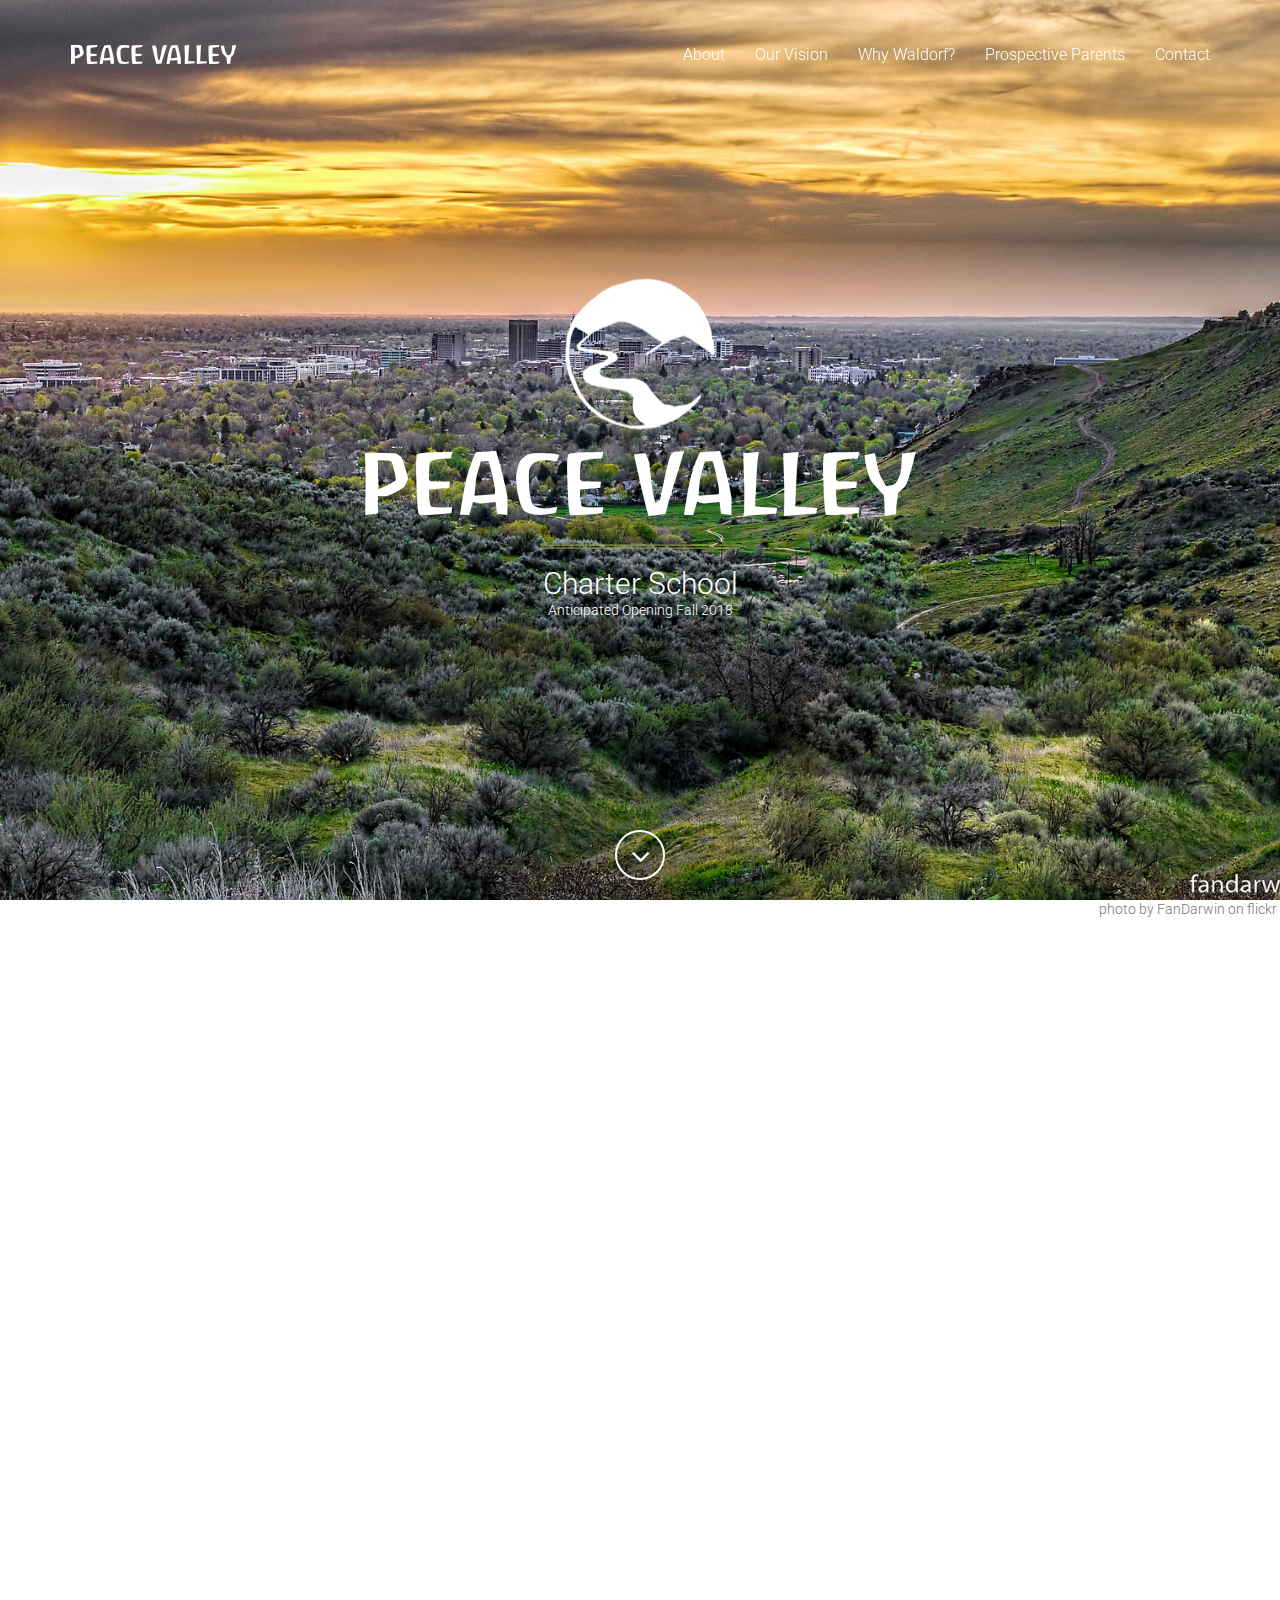
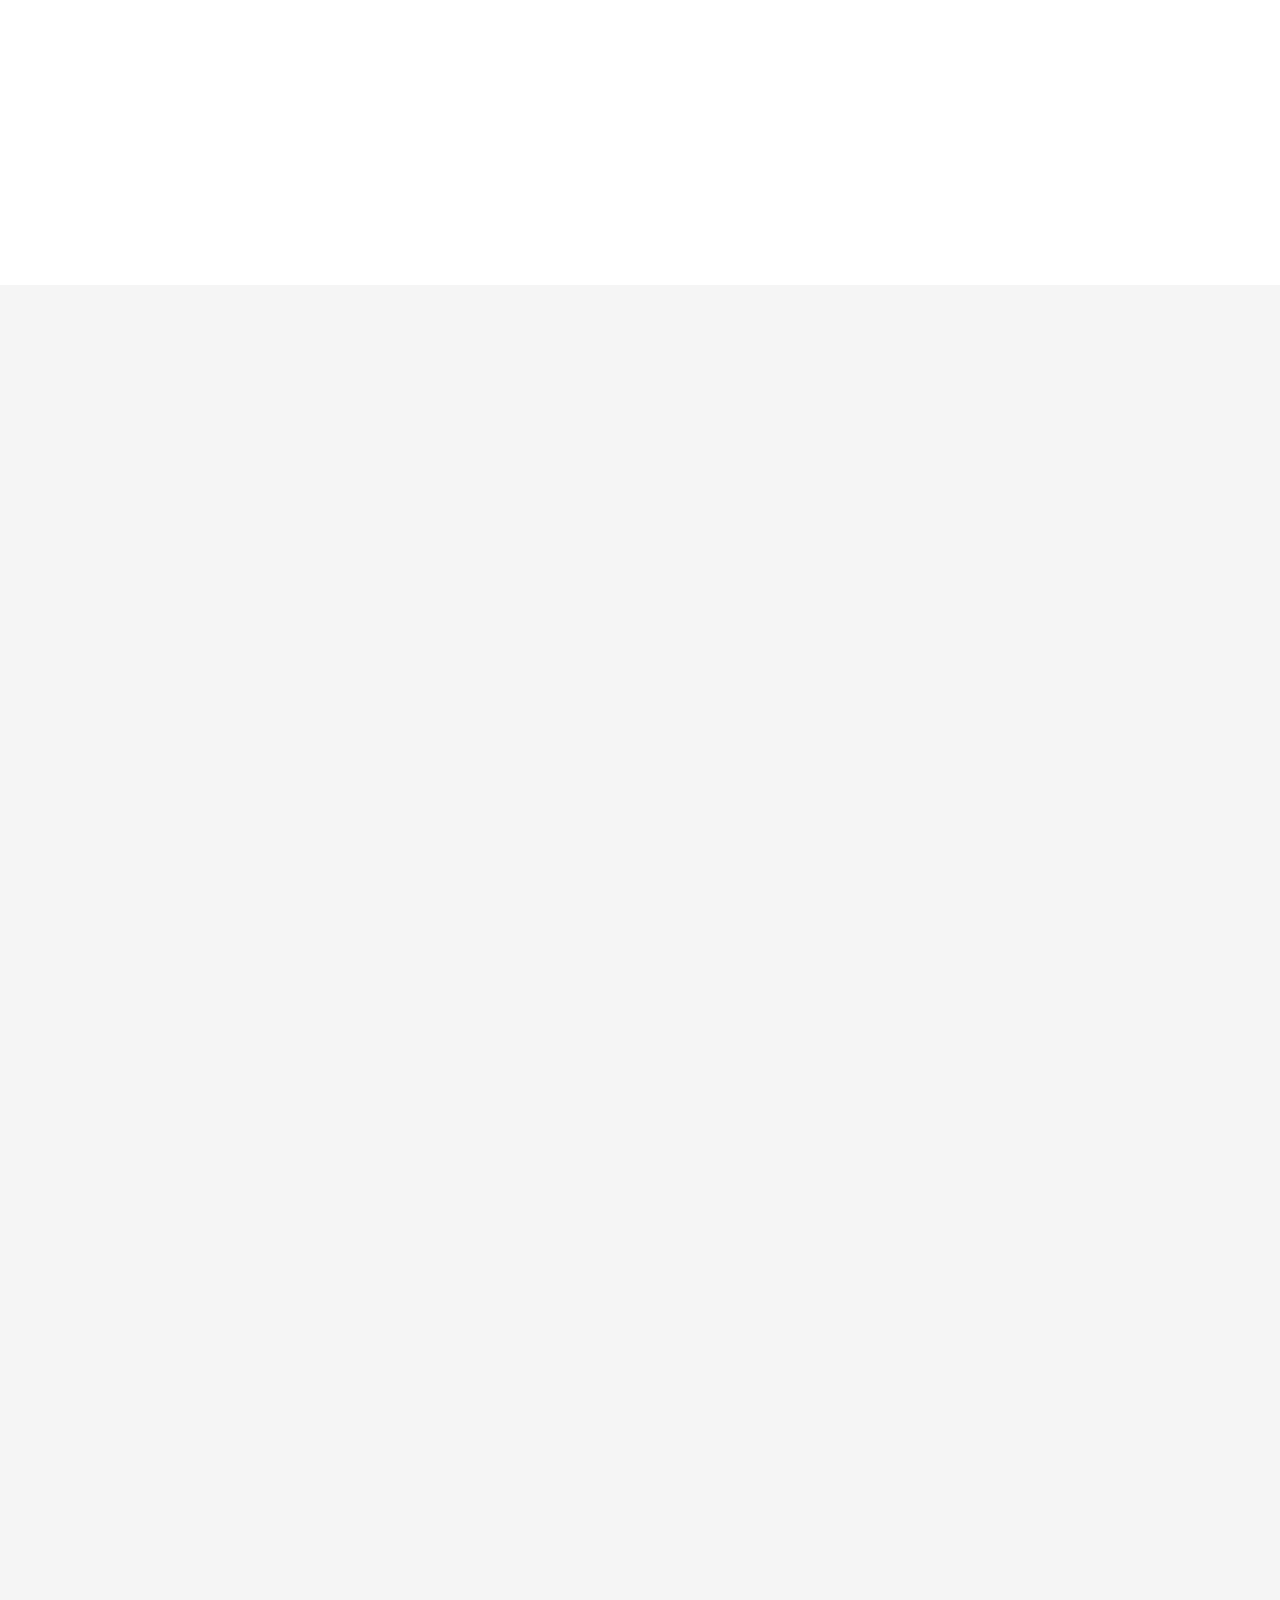
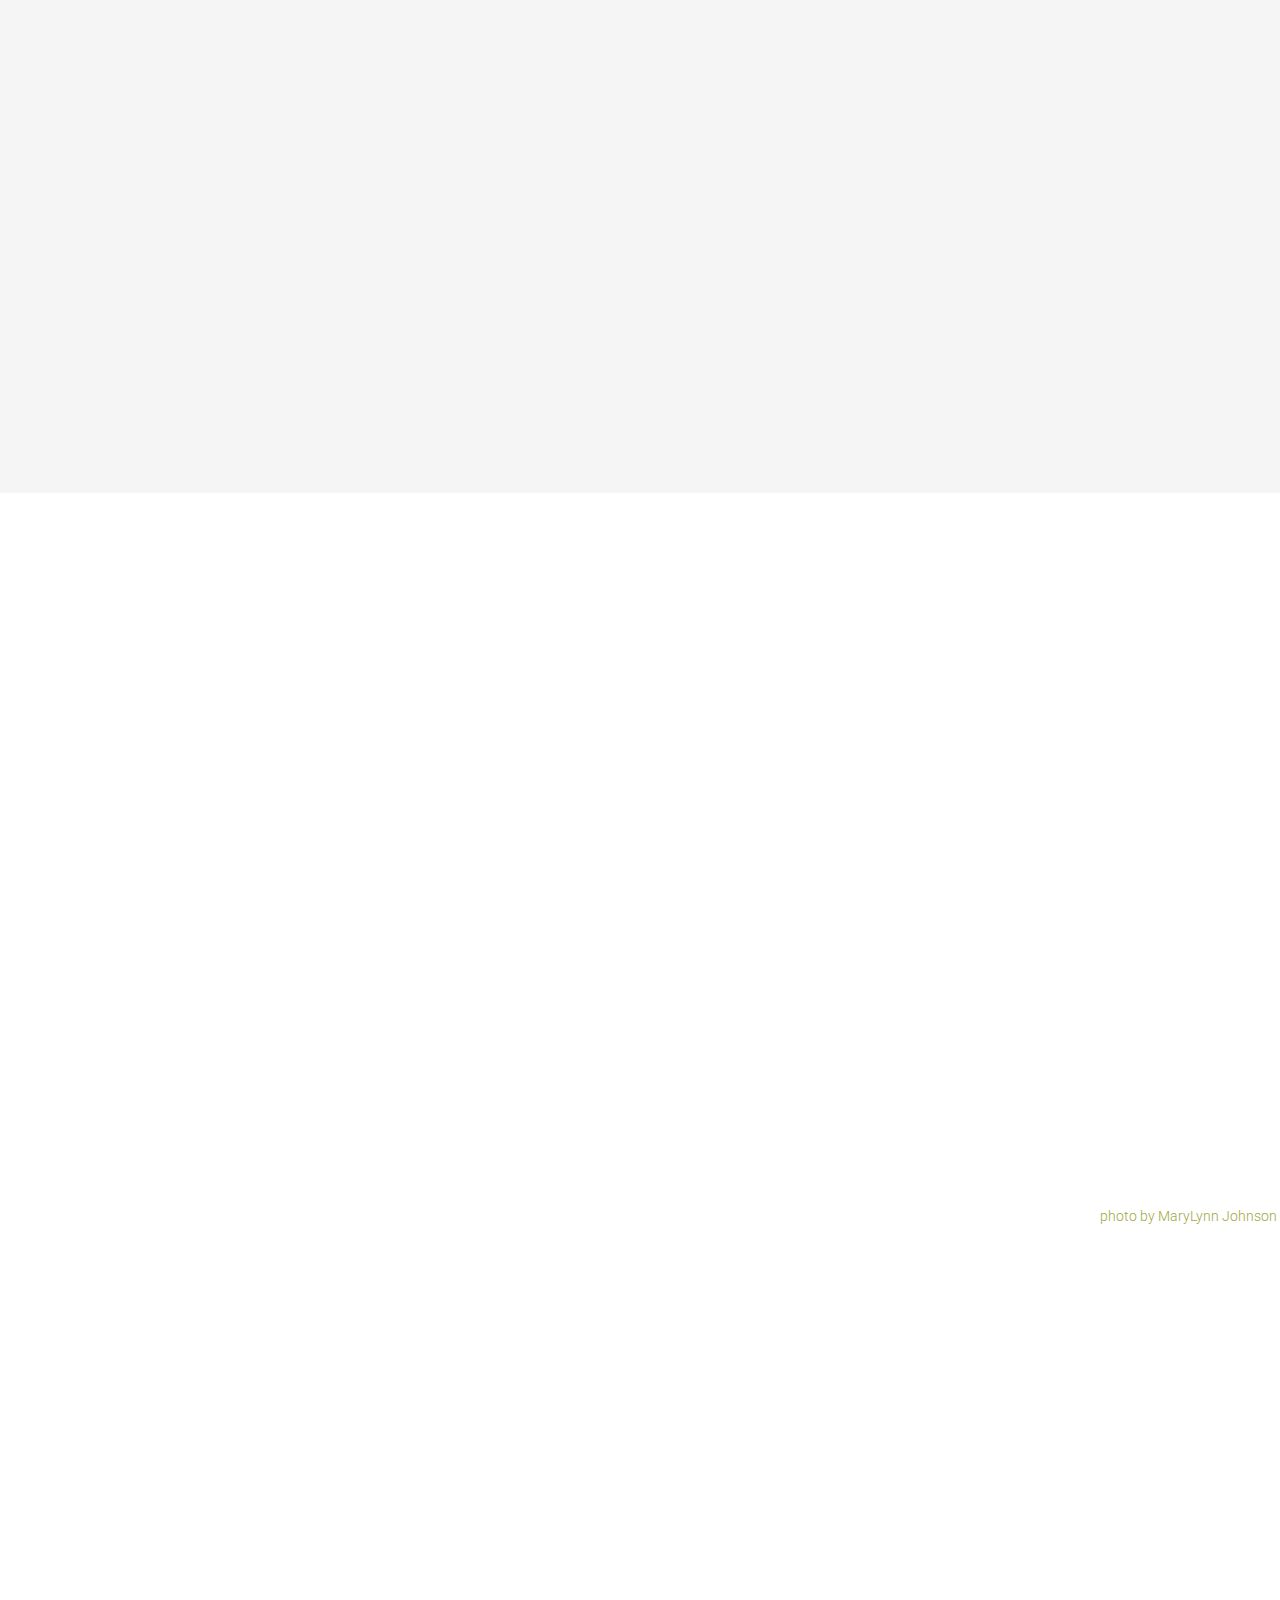
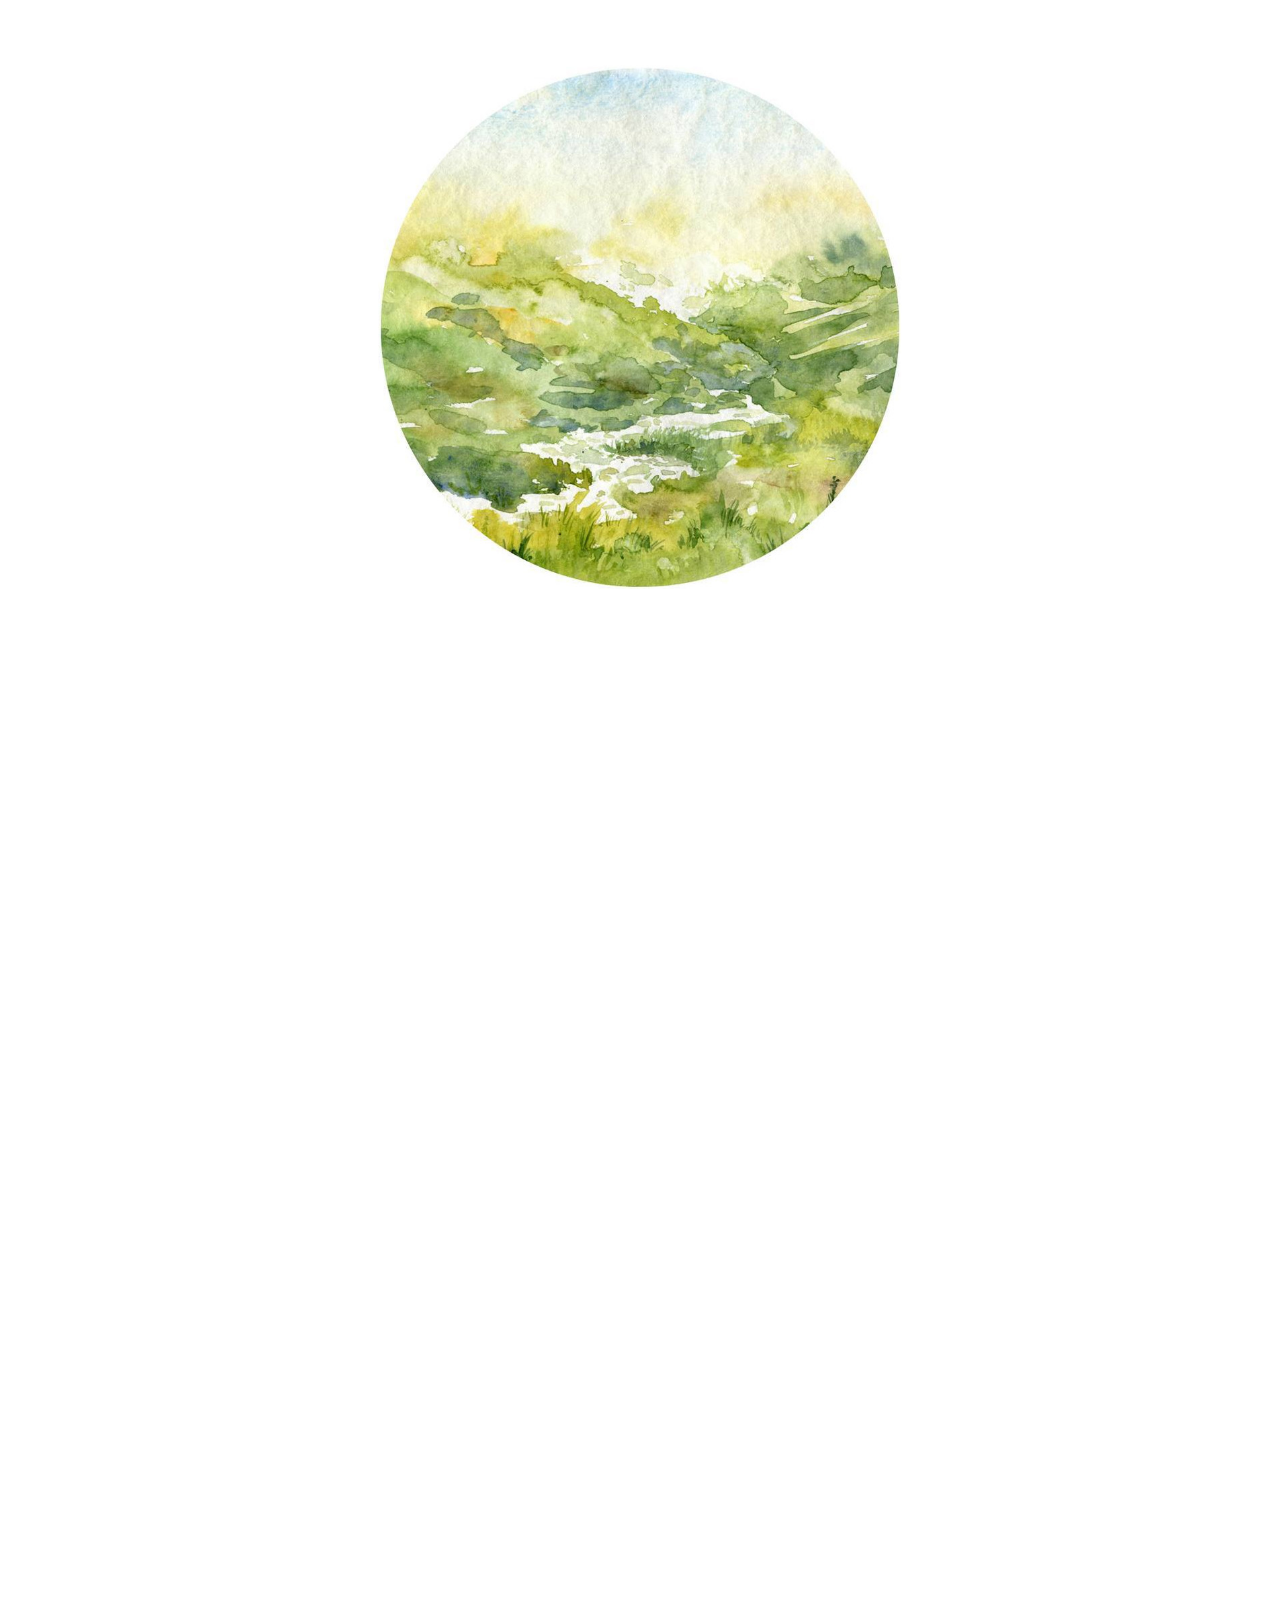
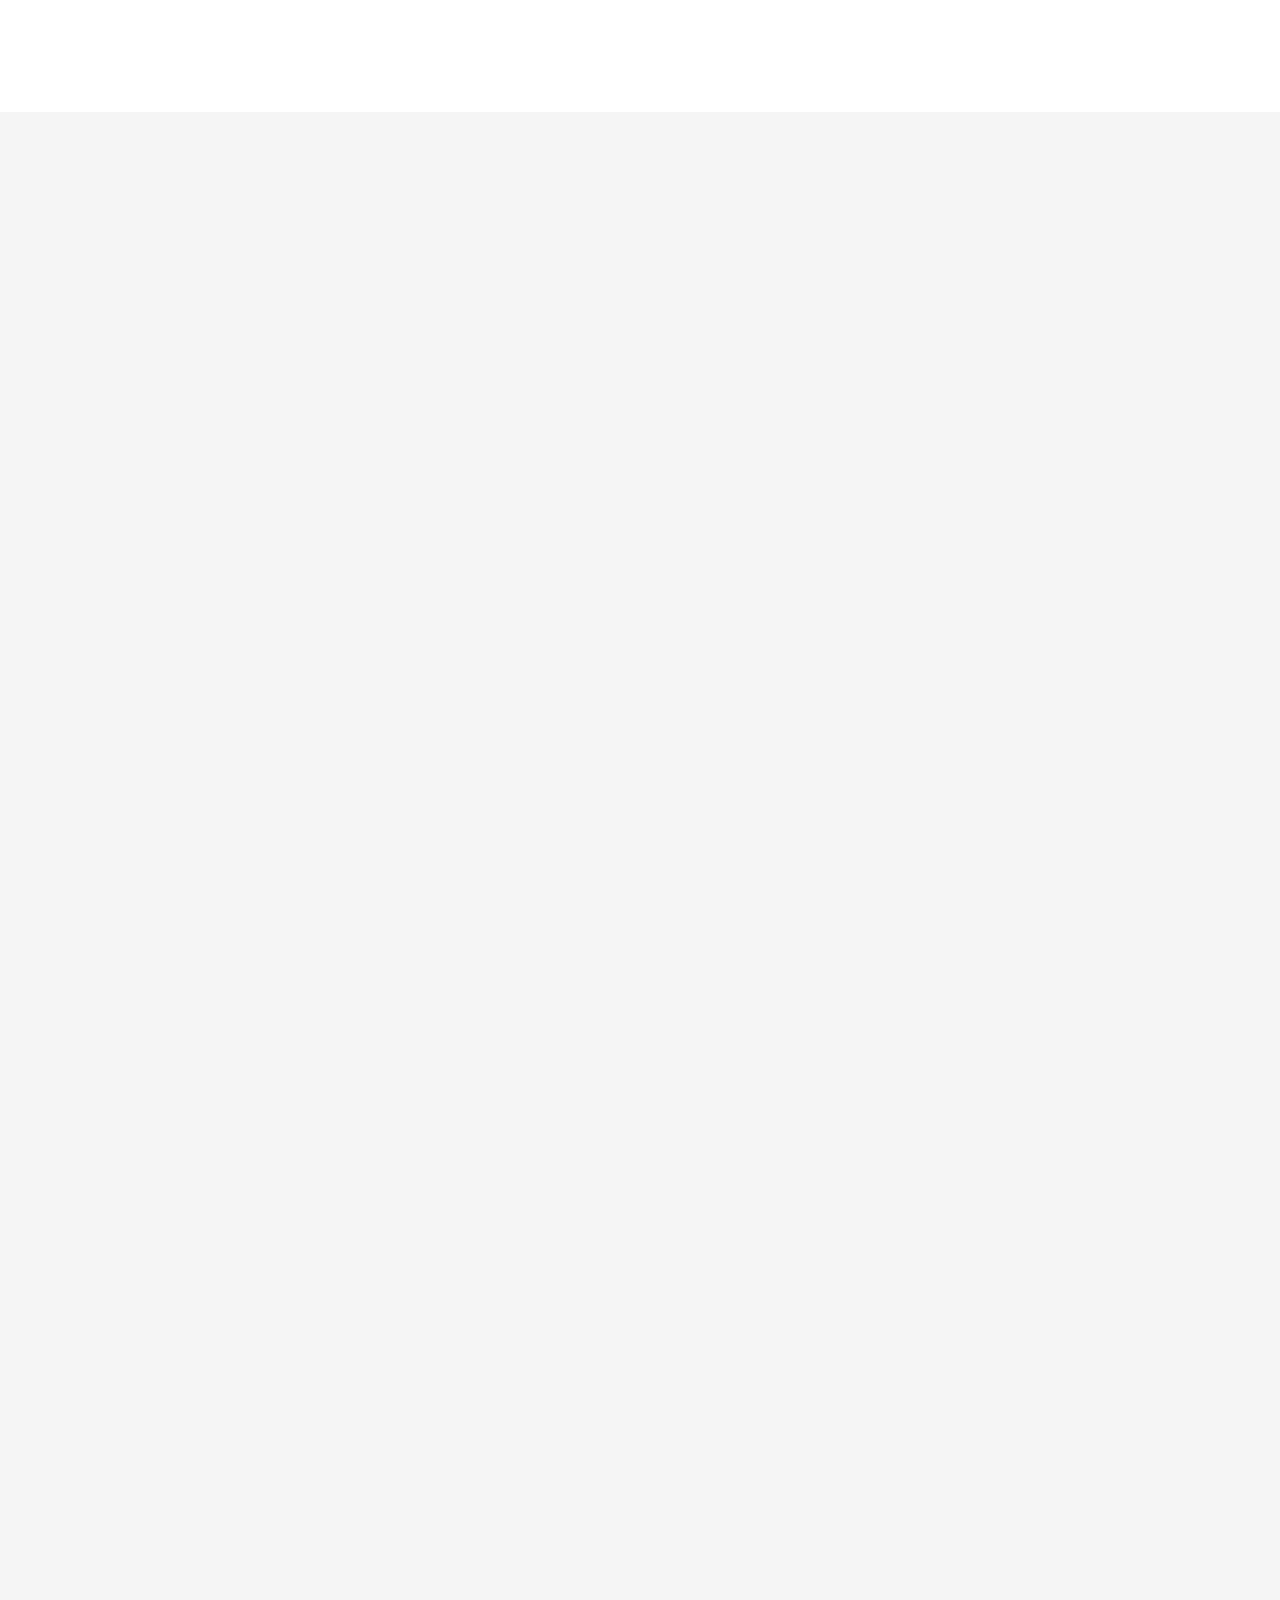
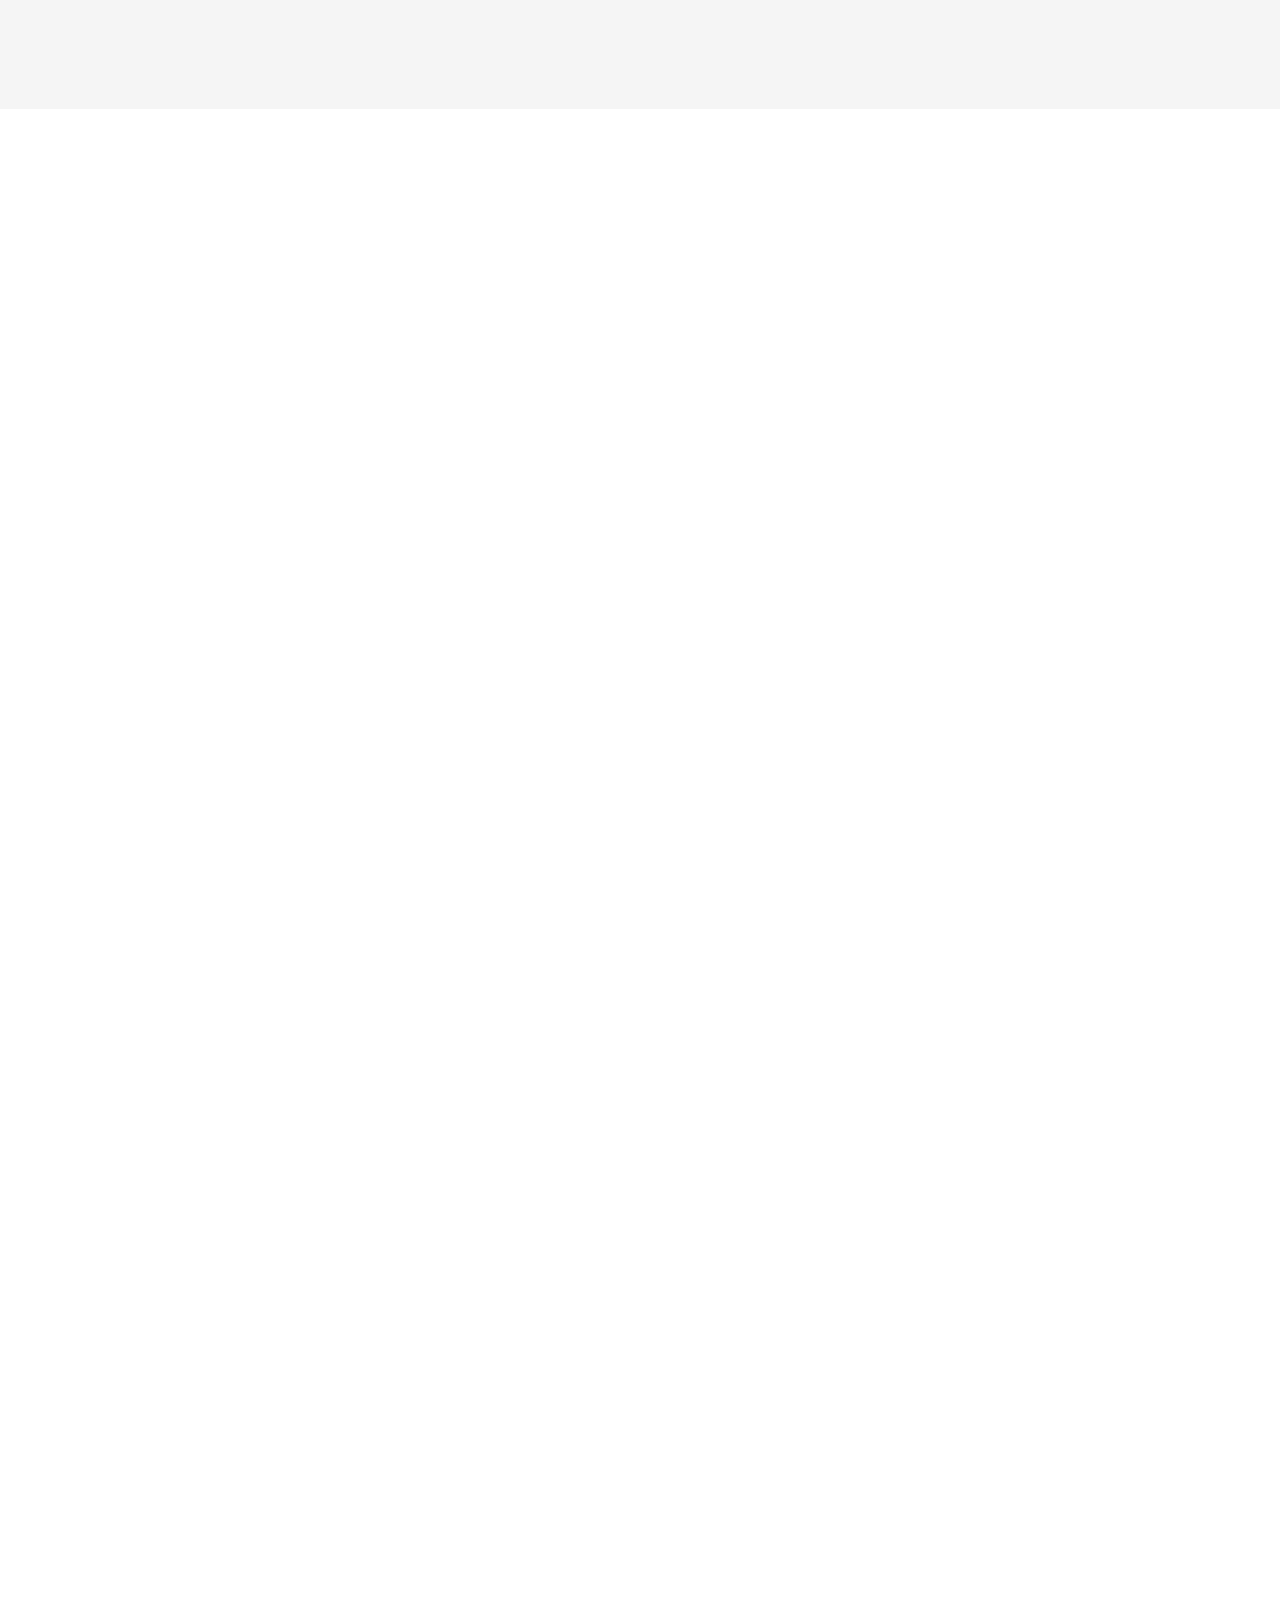
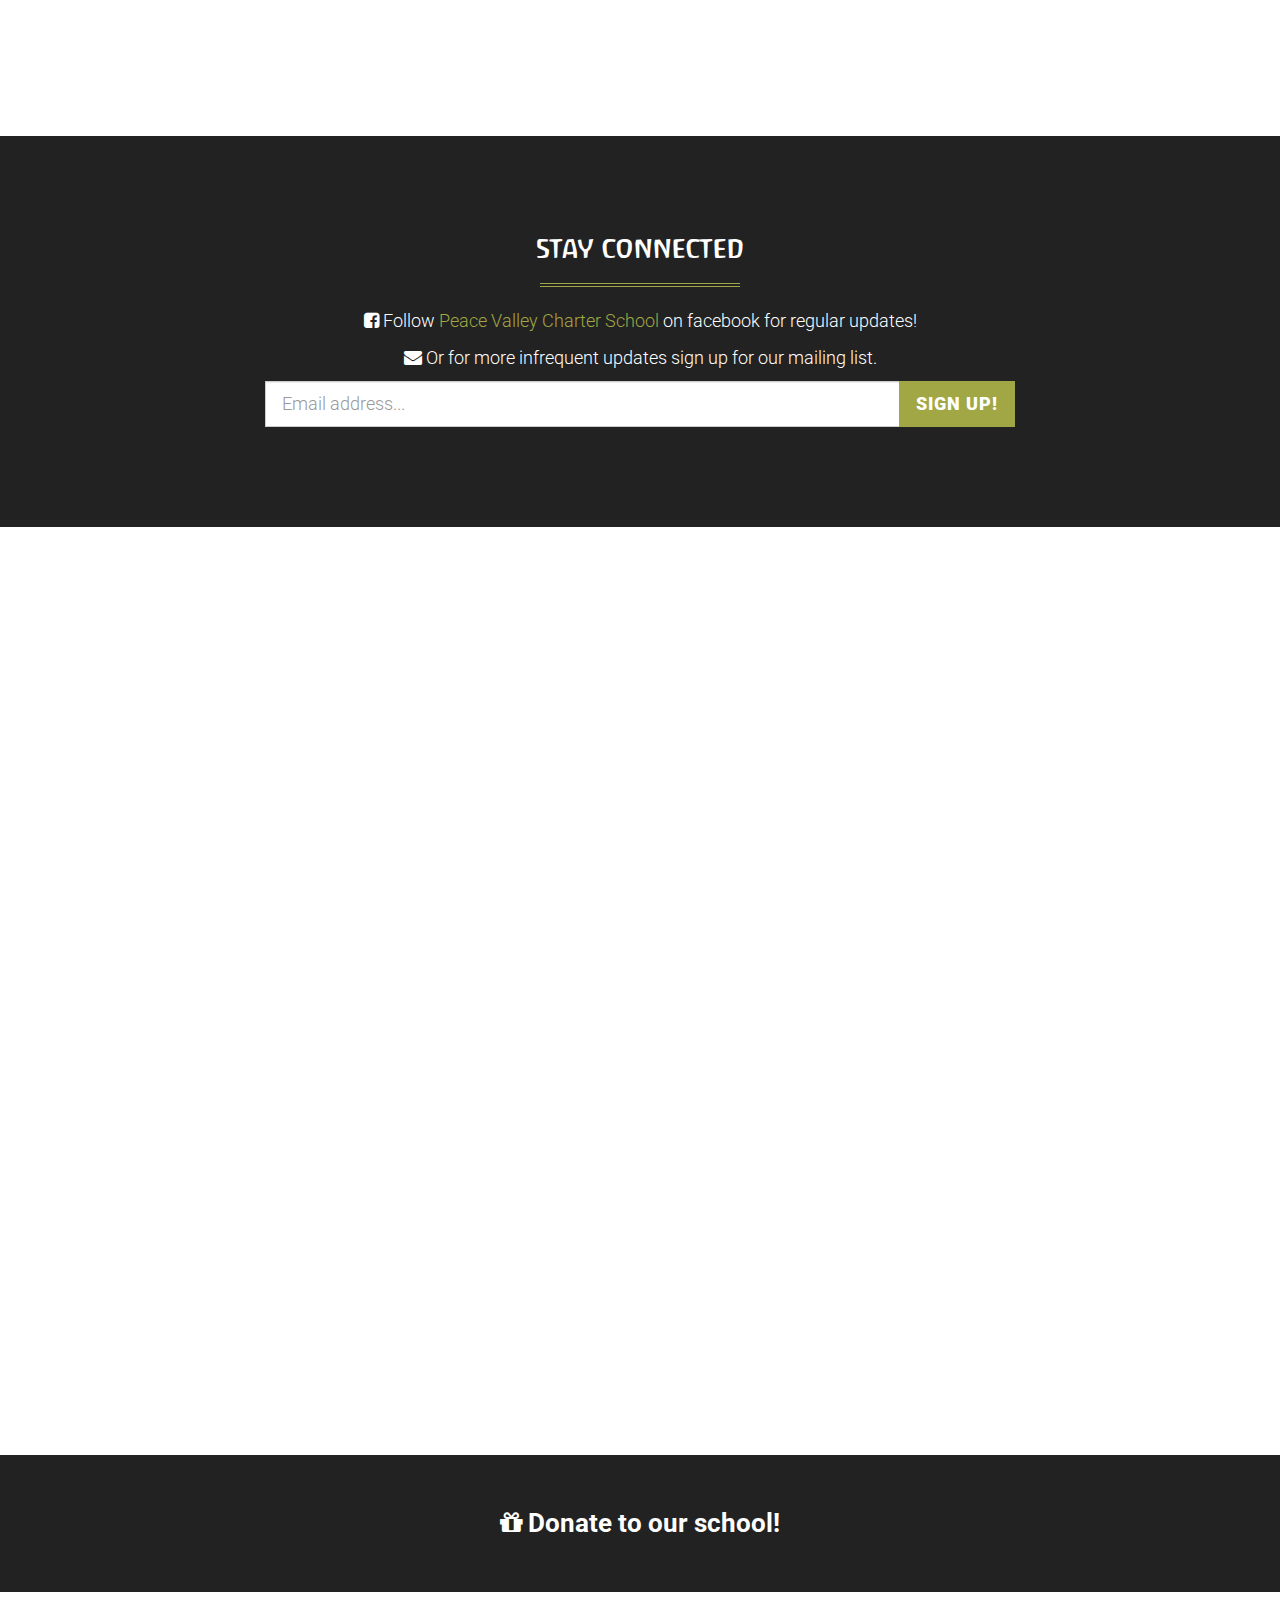
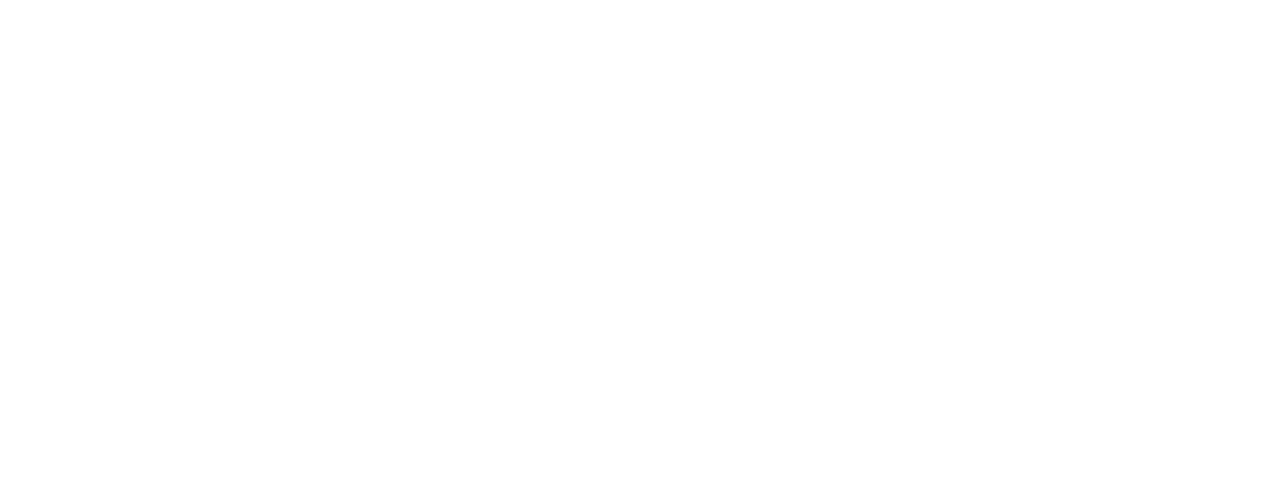
==== index.html @ c27a1fbe "Add fb to mailing list section." ====
<!DOCTYPE html>
<html lang="en">

<head>
    <meta charset="utf-8">
    <title>Peace Valley Charter School</title>
    <meta name="viewport" content="width=device-width, initial-scale=1.0, user-scalable=no">
    <meta name="description"
          content="Art and nature-based school opening in Boise, guided by the principles of Waldorf Public Education.">

    <link rel="apple-touch-icon" sizes="180x180" href="/apple-touch-icon.png">
    <link rel="icon" type="image/png" href="/favicon-32x32.png" sizes="32x32">
    <link rel="icon" type="image/png" href="/favicon-16x16.png" sizes="16x16">
    <link rel="manifest" href="/manifest.json">
    <meta name="theme-color" content="#ffffff">

    <meta property="og:image:height" content="355">
    <meta property="og:image:width" content="678">
    <meta property="og:description"
          content="Art and nature-based school opening in Boise, guided by the principles of Waldorf Public Education.">
    <meta property="og:title" content="Peace Valley Charter School">
    <meta property="og:image" content="http://peacevalleycharter.org/img/home/open-graph-preview.jpg">
    <meta property="og:url" content="peacevalleycharter.org">

    <link href="vendor/bootstrap/css/bootstrap.min.css" rel="stylesheet" type="text/css">
    <!-- Fonts -->
    <link href="https://fonts.googleapis.com/css?family=Roboto:400,100,100italic,300,300italic,400italic,500,500italic,700,700italic,900,900italic"
          rel="stylesheet" type="text/css">
    <link href="fonts/antropos/antropos.css" rel="stylesheet" type="text/css">
    <!-- Plugin CSS -->
    <link href="vendor/font-awesome/css/font-awesome.min.css" rel="stylesheet" type="text/css">
    <link href="vendor/owl-carousel/owl.carousel.css" rel="stylesheet" type="text/css">
    <link href="vendor/owl-carousel/owl.theme.css" rel="stylesheet" type="text/css">
    <link href="vendor/owl-carousel/owl.transitions.css" rel="stylesheet" type="text/css">
    <link href="vendor/magnific-popup/magnific-popup.css" rel="stylesheet" type="text/css">
    <link href="vendor/formstone/background.css" rel="stylesheet" type="text/css">
    <link href="vendor/animate.css/animate.min.css" rel="stylesheet" type="text/css">

    <link href="css/valley.css" rel="stylesheet" type="text/css">

    <!-- IE8 support for HTML5 elements and media queries -->
    <!--[if lt IE 9]>
    <script src="https://oss.maxcdn.com/libs/html5shiv/3.7.0/html5shiv.js"></script>
    <script src="https://oss.maxcdn.com/libs/respond.js/1.3.0/respond.min.js"></script>
    <![endif]-->

</head>

<body id="page-top">

<!-- Navigation -->
<nav class="navbar navbar-inverse navbar-fixed-top navbar-expanded">
    <div class="container">
        <div class="navbar-header">
            <button type="button" class="navbar-toggle" data-toggle="collapse"
                    data-target="#bs-example-navbar-collapse-1">
                <span class="sr-only">Toggle navigation</span>
                <i class="fa fa-bars"></i> Menu
            </button>
            <a class="navbar-brand page-scroll" href="#page-top">
                <!--<img src="img/logo_text.png" class="img-responsive" alt="Peace Valley">-->
                Peace Valley
            </a>
        </div>
        <div class="collapse navbar-collapse" id="bs-example-navbar-collapse-1">
            <ul class="nav navbar-nav navbar-right">
                <li class="hidden">
                    <a class="page-scroll" href="#page-top"></a>
                </li>
                <li>
                    <a class="page-scroll hidden-sm" href="#about">About</a>
                </li>
                <li>
                    <a class="page-scroll" href="#vision">Our Vision</a>
                </li>
                <li>
                    <a class="page-scroll" href="#waldorf">Why Waldorf?</a>
                </li>
                <li>
                    <a class="page-scroll" href="#parents"><span class="hidden-sm">Prospective </span>Parents</a>
                </li>
                <li>
                    <a class="page-scroll" href="#contact">Contact</a>
                </li>
            </ul>
        </div>
    </div>
</nav>

<!-- Header -->
<header style="background-image: url('img/home/Boise-Spring-Skyline--Copyright--FanDarwin-on-flickr.jpg');">
    <div class="intro-content">
        <img src="img/logo.png" class="img-responsive img-centered" alt="Peace Valley Logo">
        <div class="brand-name">Peace Valley</div>
        <hr class="colored">
        <div class="brand-name-subtext">Charter School</div>
        <small>Anticipated Opening Fall 2018</small>
    </div>
    <div class="scroll-down">
        <a class="btn page-scroll" href="#about"><i class="fa fa-angle-down fa-fw"></i></a>
    </div>
</header>
<a href="https://www.flickr.com/photos/fandarwin/14107825141/" class="small text-muted pull-right">photo by FanDarwin on
    flickr&nbsp;</a>

<!-- About Section -->
<section id="about">
    <div class="container-fluid">
        <div class="row text-center">
            <div class="col-md-10 col-md-offset-1 wow fadeIn">
                <h2>Arts and Nature Based Education</h2>
                <p>Peace Valley Charter School has answered the call from families across the Treasure Valley
                    for a free public school guided by the <a
                            href="http://www.allianceforpublicwaldorfeducation.org/wp-content/uploads/2016/11/CORE-PRINCIPLES.final_.11.08.16.pdf"
                            title="Review the Core Principles [PDF]">Core Principles of the Alliance for Public Waldorf
                        Education</a>.</p>
                <a href="http://allianceforpublicwaldorfeducation.org"
                   title="Member of the Alliance for Public Waldorf Education"><img
                        src="img/home/Alliance-for-Public-Waldorf-Education.png"
                        alt="Member of the Alliance for Public Waldorf Education"/></a>
                <hr class="colored">
            </div>
        </div>
        <div class="row text-center content-row">
            <div class="col-md-3 col-sm-6 wow fadeIn" data-wow-delay=".2s">
                <div class="about-content">
                    <i class="fa fa-child fa-4x"></i>
                    <h3>Whole Child Education</h3>
                    <p>Each child is seen as an individual, and educated in rhythm with their own unique physical,
                        mental and emotional development. Our curriculum is designed to develop your child&#8217;s
                        capacities for physical well-being, social depth and creative free thinking.</p>
                </div>
            </div>
            <div class="col-md-3 col-sm-6 wow fadeIn" data-wow-delay=".4s">
                <div class="about-content">
                    <i class="fa fa-paint-brush fa-4x"></i>
                    <h3>Arts-Based Learning</h3>
                    <p>Movement and expression fill our school. Teachers infuse academics with singing, painting,
                        handwork, movement, drawing, musical instruments, storytelling, drama and dance. The arts are
                        not a separate activity, but interwoven with instruction as a way to better understand other
                        disciplines.</p>
                </div>
            </div>
            <div class="col-md-3 col-sm-6 wow fadeIn" data-wow-delay=".6s">
                <div class="about-content">
                    <i class="fa fa-tree fa-4x"></i>
                    <h3>Connection to Nature</h3>
                    <p>We incorporate sustainable living practices, environmental stewardship, and experiential learning
                        through outdoor experiences, animal husbandry, and gardening skills.</p>
                </div>
            </div>
            <div class="col-md-3 col-sm-6 wow fadeIn" data-wow-delay=".8s">
                <div class="about-content">
                    <i class="fa fa-globe fa-4x"></i>
                    <h3>Building Global Citizens</h3>
                    <p>Learning a foreign language is not just an academic exercise but a gateway to understanding human
                        beings who are different from us, with their own individuality and experiences of daily
                        life.</p>
                </div>
            </div>
        </div>
    </div>
</section>

<!-- Highlights Section -->
<section class="bg-gray" id="origin">
    <div class="container wow fadeIn">
        <div class="row">
            <div class="col-sm-10 col-sm-offset-1 text-center">
                <h2>Why Peace Valley?</h2>
                <p>For the Native American tribes that lived in Idaho before the mid-1800s, the Boise Valley, or Peace
                    Valley as it was then called, was a place of gathering for feasting and trade. There were four
                    main tribes that met here, the Shoshoni, the Paiute, the Bannock and the Nimiipuu (Nez Perce).</p>
                <p>We chose this name for our school to honor the tradition that our valley is a place for people from
                    different origins to gather, exchange ideas and create community. The name matches our commitment to
                    peace locally, nationally and globally.</p>
            </div>
        </div>
        <hr class="colored">
    </div>
    <div class="container wow fadeIn">
        <div class="row">
            <hr class="clear">
            <div class="col-sm-6">
                <h3>Peace Valley Charter School, part of an independent educational movement of more than 1,000 schools
                    worldwide, is dedicated to recognizing the unique spirit in each child.</h3>
                <p>Children learn reading and writing, mathematics, history, geography, and the sciences, while also
                    learning to sing, play a musical instrument, draw, paint, model, carve and work with wood, act in
                    plays, garden and learn from the seasons, do handwork such as knitting and sewing, speak a foreign
                    language, spend large amounts of time in nature, think critically and independently, and work
                    harmoniously and respectfully with others.</p>
                <p>Our curriculum fully delivers the content and competencies outlined in the Idaho Content Standards
                    during the progression from Kindergarten through Grade 8. We provide an environment which nurtures a
                    child's emerging capacities at each age and has a holistic focus on the physical, emotional, and
                    social well-being of our community of students, staff, and parents.</p>
                <p>We aim to bring forth healthy, confident, free thinking, self-directed children who are passionately
                    engaged with education and empowered to contribute responsibly to the world and appreciate the
                    importance of peace, respect, and compassion.</p>
            </div>
            <div class="col-sm-5 col-sm-offset-1 text-center">
                <img src="img/home/Watercolor-by-Megan-Keen.jpg" alt="Watercolor by Megan Keen"
                     class="img-responsive img-thumbnail"/>
                <div class="caption small text-muted">Watercolor by Megan Keen.</div>
            </div>
        </div>
        <hr class="colored">
        <div class="row content-row">
            <div class="col-lg-12">
                <div class="about-carousel">
                    <div class="item">
                        <div class="overlay"></div>
                        <img src="img/home/Kindergarten--CC-BY-NC--stefan-klocek-on-flickr.jpg" class="img-responsive"
                             alt="Waldorf Kindergarten classroom by Stefan Klocek [cc-by-nc]">
                        <div class="caption">
                            <h3>Kindergarten Classroom</h3>
                            <p>San Francisco Waldorf Grade School</p>
                            <a href="https://www.flickr.com/photos/deliciousblur/2875490431/" class="small text-muted"
                               title="View original">photo by stefan klocek</a>
                        </div>
                    </div>
                    <div class="item">
                        <div class="overlay"></div>
                        <img src="img/home/Puppets-show-at-Njeri-Morning-Glory-School--CC-by-Yasuo-Kida-on-flickr.jpg"
                             class="img-responsive" alt="Puppet Show by Yasuo Kida [cc-by]">
                        <div class="caption">
                            <h3>Puppet Show</h3>
                            <p>Njeri's Morning Glory School</p>
                            <a href="https://www.flickr.com/photos/kidayasuo/3579340267/https://crt.sh/?id=78898324"
                               class="small text-muted"
                               title="View original">photo by Yasuo Kida</a>
                        </div>
                    </div>
                    <div class="item">
                        <div class="overlay"></div>
                        <img src="img/home/Garden-at-Waldorf-School--CC-BY-NC--Barbara-Haven-on-flickr.jpg"
                             class="img-responsive" alt="School Garden photo by Barbara Haven [cc-by-nc]">
                        <div class="caption">
                            <h3>School Garden</h3>
                            <p>Sacramento Waldorf School</p>
                            <a href="https://www.flickr.com/photos/bhaven/6156883023/" class="small text-muted">photo by
                                Barbara Haven</a>
                        </div>
                    </div>
                    <div class="item">
                        <div class="overlay"></div>
                        <img src="img/home/10-Pointed-Star--Math--CC-BY--David-Mezzo.jpg" class="img-responsive"
                             alt="10 Pointed Star by David Mezzo">
                        <div class="caption">
                            <h3>10 Pointed Star</h3>
                            <p>Math Lesson</p>
                            <a href="https://www.flickr.com/photos/bhaven/6156883023/" class="small text-muted">photo by
                                David Mezzo</a>
                        </div>
                    </div>
                    <div class="item">
                        <div class="overlay"></div>
                        <img src="img/home/Picking-Apples-by-Laura-Henning-de-Zavaleta.jpg" class="img-responsive"
                             alt="Picking apples by Laura Henning de Zavaleta">
                        <div class="caption">
                            <h3>Apple Picking</h3>
                            <p>Orchard Field Trip</p>
                            <span class="small text-muted">by Laura Henning de Zavaleta</span>
                        </div>
                    </div>
                </div>
            </div>
        </div>
    </div>
</section>

<!-- Quote -->
<aside class="cta-quote" style="background-image: url('img/home/Pretend-Fishing--CC-BY--MaryLynn-on-flickr.jpg');">
    <div class="container wow fadeIn">
        <div class="row">
            <div class="col-md-10 col-md-offset-1">
                <span class="quote"><strong>Imagination is more important than knowledge.</strong><br/>
                    <span class="text-primary">Albert Einstein</span></span>
            </div>
        </div>
    </div>
</aside>
<a href="https://www.flickr.com/photos/marylynnjohnson/2442508163/" class="small text-mutedrow content-row pull-right">photo
    by MaryLynn Johnson&nbsp;</a>

<!-- Vision Section -->
<section id="vision" class="services">
    <div class="container">
        <div class="row text-center">
            <div class="col-md-8 col-md-offset-2 wow fadeIn">
                <h2>Our Vision</h2>
                <hr class="colored">
                <p>A school which provides an innovative, holistic, student-centered,
                    developmentally appropriate education to a community desiring a whole child educational
                    option.</p>
                <p>Through the use of Waldorf methods, the school nourishes a child’s natural curiosity and
                    passion for learning by respecting the unique developmental stages each child experiences.</p>
                <p>All facets of the school are structured around a comprehensive understanding of human
                    development-an understanding that nurtures a community of self-awareness, respect, and
                    dignity.</p>
            </div>
            <div class="col-md-6 col-md-offset-3 col-sm-8 col-sm-offset-2" style="padding:50px 30px;">
                <img src="img/home/Watercolor-of-Valley.jpg" alt="Watercolor of Valley, used with permission of artist."
                     class="img-responsive img-centered"/>
            </div>
        </div>
        <div class="row content-row content-offset">
            <div class="col-md-4 wow fadeIn" data-wow-delay=".2s">
                <div class="media">
                    <div class="pull-left">
                        <i class="fa fa-book"></i>
                    </div>
                    <div class="media-body">
                        <h3 class="media-heading">Storytelling</h3>
                        <p>Storytelling is used to awaken imagination, build vocabulary and oral language, retain
                            attention and teach subjects such as math, history, geography, social studies, writing and
                            reading.</p>
                    </div>
                </div>
            </div>
            <div class="col-md-4 wow fadeIn" data-wow-delay=".4s">
                <div class="media">
                    <div class="pull-left">
                        <i class="fa fa-leaf"></i>
                    </div>
                    <div class="media-body">
                        <h3 class="media-heading">Nature</h3>
                        <p>The natural world and environmental stewardship are integral and expressed through an edible
                            schoolyard gardening program, integrated &ldquo;natural world&rdquo; curriculum, and
                            eco-conscious
                            schoolwide and classroom practices.</p>
                    </div>
                </div>
            </div>
            <div class="col-md-4 wow fadeIn" data-wow-delay=".6s">
                <div class="media">
                    <div class="pull-left">
                        <i class="fa fa-cutlery"></i>
                    </div>
                    <div class="media-body">
                        <h3 class="media-heading">Real Life</h3>
                        <p>Children learn real-life tasks such as housekeeping, cooking, knitting, crocheting, wood
                            carving and gardening.</p>
                    </div>
                </div>
            </div>
        </div>
        <div class="row content-row content-offset">
            <div class="col-md-4 wow fadeIn" data-wow-delay=".6s">
                <div class="media">
                    <div class="pull-left">
                        <i class="fa fa-power-off"></i>
                    </div>
                    <div class="media-body">
                        <h3 class="media-heading">Limited Technology</h3>
                        <p>Technology is de-emphasized in the early years at school and at home. Parents of enrolled
                            children are encouraged to greatly limit their children’s exposure to computers, TV, and
                            video games.</p>
                    </div>
                </div>
            </div>
            <div class="col-md-4 wow fadeIn" data-wow-delay=".6s">
                <div class="media">
                    <div class="pull-left">
                        <i class="fa fa-language"></i>
                    </div>
                    <div class="media-body">
                        <h3 class="media-heading">Foreign Language</h3>
                        <p>Spanish immersion begins for students in the first grade and continues through eighth
                            grade. One class of Spanish immersion kindergarten will be available.</p>
                    </div>
                </div>
            </div>
            <div class="col-md-4 wow fadeIn" data-wow-delay=".6s">
                <div class="media">
                    <div class="pull-left">
                        <i class="fa fa-spinner"></i>
                    </div>
                    <div class="media-body">
                        <h3 class="media-heading">Teacher Looping</h3>
                        <p>Teachers follow their students from 1st - 5th and 6th - 8th grade. This allows teachers
                            to develop a stronger relationship with their students and develop a curriculum based on
                            their students’ needs and strengths.</p>
                    </div>
                </div>
            </div>
        </div>
        <div class="row content-row content-offset">
            <div class="col-md-4 wow fadeIn" data-wow-delay=".6s">
                <div class="media">
                    <div class="pull-left">
                        <i class="fa fa-music"></i>
                    </div>
                    <div class="media-body">
                        <h3 class="media-heading">Music</h3>
                        <p>Every child sings daily with their class teacher, and you may often find a class playing
                            flutes or dancing. Starting in first grade, they learn to play the flute, then in fourth
                            grade the violin, viola or cello. In sixth grade, students have the option to stay with
                            their string instrument or begin learning an orchestral wind instrument.</p>
                    </div>
                </div>
            </div>
            <div class="col-md-4 wow fadeIn" data-wow-delay=".6s">
                <div class="media">
                    <div class="pull-left">
                        <i class="fa fa-university"></i>
                    </div>
                    <div class="media-body">
                        <h3 class="media-heading">Main Lessons</h3>
                        <p>Main lessons include all traditional subjects and are typically taught in 6-week sessions,
                            thereby allowing children to gain a deep and personal relationship with the material and
                            therefore retain it longer.</p>
                    </div>
                </div>
            </div>
            <div class="col-md-4 wow fadeIn" data-wow-delay=".6s">
                <div class="media">
                    <div class="pull-left">
                        <i class="fa fa-snowflake-o"></i>
                    </div>
                    <div class="media-body">
                        <h3 class="media-heading">Seasonal Study</h3>
                        <p>Seasonal studies and festivals are taught and celebrated throughout the year. For example,
                            Martinmas and the Lantern Walk at the end of Autumn and a Mayfaire to celebrate Spring.</p>
                    </div>
                </div>
            </div>
        </div>
    </div>
</section>

<!-- Why Section -->
<section id="waldorf" class="bg-gray">
    <div class="container wow fadeIn">
        <h2 class="text-center">Why Waldorf?</h2>
        <hr class="colored">
        <div class="col-md-10 col-md-offset-1">
            <p><strong>Waldorf education is the fastest growing independent school movement in the world.</strong>
                The modern philosophy behind &ldquo;Waldorf&rdquo; education is based on an innovative school
                started in Stuttgart, Germany in 1919 by the Austrian philosopher, scientist, and thinker Rudolf
                Steiner. In responding to a request to start a school during the cultural upheaval in Germany
                following World War I, Steiner outlined a model for education that has since inspired many schools
                called &ldquo;Waldorf&rdquo; after the first Steiner school.</p>
            <p>At its very inception, the first Waldorf school embraced a sense of equity and social responsibility:
                educating boys and girls together, being open to all children, stretching across a wide range of
                grades, and involving teachers in school governance. <strong>Underlying all instruction is a
                    threefold model
                    of human development, which acknowledges how, in different stages, children grow in their
                    capacities
                    to will (meaning move and do), to feel, and to think.</strong> Peace Valley&#8217;s approach to
                education
                practice is built on this rich Waldorf philosophy and commitment to education for social
                renewal.</p>
        </div>
        <div class="col-md-7 col-md-offset-1">

            <p>A large body of evidence from the last 20 years of neuroscientific inquiry supports the fundamental
                principles of Waldorf education. The timing and organization of brain development are prime
                considerations in establishing the optimal sequence for learning, as is the knowledge that the brain
                operates optimally when all parts are equally developed, valued, and engaged. The Waldorf methods&#8217;
                holistic approach is designed to stimulate optimal brain functioning and follow a developmentally
                appropriate sequence to educate the child&#8217;s whole being integrating thinking, feeling, and
                doing. <strong>The foundation of Waldorf inspired education lies in providing the right experience
                    at the right time.</strong></p>
        </div>
        <div class="col-md-3">
            <h3>Learn More</h3>
            <ul>
                <li><a href="http://allianceforpublicwaldorfeducation.org"
                       title="Visit Alliance for Public Waldorf Education website">Alliance for Public Waldorf
                    Education</a></li>
                <li><a href="http://waldorfresearchinstitute.org"
                       title="Visit Research Institute for Waldorf Education website">Research Institute for Waldorf
                    Education</a></li>
                <li><a href="http://waldorflibrary.org" title="Visit Online Waldorf Library website">The Online Waldorf
                    Library</a></li>
                <li><a href="http://simplicityparenting.com" title="Visit Simplicity Parenting website">Simplicity
                    Parenting</a> by Kim John Payne
                </li>
            </ul>
        </div>
    </div>
    <div class="container wow fadeIn">
        <hr class="clear">
        <div class="embed-responsive embed-responsive-16by9">
            <iframe class="embed-responsive-item" src="https://www.youtube.com/embed/B-ZSeepDmPE?rel=0"
                    allowfullscreen></iframe>
        </div>
        <small>Preparing for Life, a documentary on Waldorf Education</small>
    </div>
</section>

<!-- Testimonials Section -->
<section class="testimonials">
    <div class="container wow fadeIn">
        <div class="row">
            <div class="col-lg-10 col-lg-offset-1">
                <div class="testimonials-carousel">
                    <!-- NOTE: You can add more items to the carousel, or remove items you don't need! -->
                    <!-- Testimonial Item 1 -->
                    <div class="item">
                        <div class="row">
                            <div class="col-lg-12">
                                <p class="lead">"Waldorf Education addresses the child as no other education does."</p>
                                <hr class="colored">
                                <p class="quote">Learning, whether in chemistry, mathematics, history or geography, is
                                    imbued with life and so with joy, which is the only true basis for later study. The
                                    textures and colors of nature, the accomplishments and struggles of humankind fill
                                    the Waldorf students' imaginations and the pages of their beautiful books. Education
                                    grows into a union with life that serves them for decades. By the time they reach us
                                    at the college and university level, these students are grounded broadly and deeply
                                    and have a remarkable enthusiasm for learning. Such students possess the eye of the
                                    discoverer, and the compassionate heart of the reformer which, when joined to a
                                    task, can change the planet.</p>
                                <div class="testimonial-info">
                                    <div class="testimonial-img">
                                        <img src="img/home/Arthur-Zajonc.jpg" class="img-circle img-responsive"
                                             alt="Arthor Zajonc">
                                    </div>
                                    <div class="testimonial-author">
                                        <span class="name">Arthur Zajonc, Ph.D.</span>
                                        <p class="small">Associate Professor of Physics, Amherst College</p>
                                    </div>
                                </div>
                            </div>
                        </div>
                    </div>
                    <!-- Testimonial Item 2 -->
                    <div class="item">
                        <div class="row">
                            <div class="col-lg-12">
                                <p class="lead">"Being personally acquainted with a number of Waldorf students, I can
                                    say that they come closer to realizing their own potential than practically anyone
                                    I know."</p>
                                <hr class="colored">
                                <p class="quote"></p>
                                <div class="testimonial-info">
                                    <div class="testimonial-img">
                                        <img src="img/home/Joseph-Weizenbaum.png" class="img-circle img-responsive"
                                             alt="Joseph Weizenbaum">
                                    </div>
                                    <div class="testimonial-author">
                                        <span class="name">Joseph Weizenbaum</span>
                                        <p class="small">Professor Emeritus, MIT</p>
                                    </div>
                                </div>
                            </div>
                        </div>
                    </div>
                </div>
            </div>
        </div>
    </div>
</section>

<!-- Prospective Parents Section -->
<section id="parents" class="school" style="background-image: url('img/home/Trail-by-Brent-Thomas.jpg')">
    <div class="container wow fadeIn">
        <div class="row text-center">
            <div class="col-lg-12">
                <h2>Prospective Parents</h2>
                <hr class="colored">
                <p>Peace Valley Charter School is anticipated to open as a free public school in the autumn of 2018.
                    We will initially be offering enrollment in grades K-6. Additional middle school grades will be
                    added each year until we offer full K-8 education.</p>
            </div>
        </div>
        <div class="content-row">
            <div class="col-md-4">
                <div class="school-item featured-first">
                    <h3>Kindergarten</h3>
                    <hr class="colored">
                    <ul class="list-group">
                        <li class="list-group-item">Free play</li>
                        <li class="list-group-item">Circle time</li>
                        <li class="list-group-item">Outside play</li>
                        <li class="list-group-item">Artistic and domestic activities</li>
                        <li class="list-group-item">Storytelling</li>
                        <li class="list-group-item">Seasonal celebrations</li>
                        <li class="list-group-item">Spanish-immersion option</li>
                    </ul>
                    <span>Each child is met with respect, warmth and loving care by a Waldorf-trained teacher and an
                        assistant.</span>
                </div>
            </div>
            <div class="col-md-8">
                <div class="school-item featured">
                    <h3>Grades 1 - 8</h3>
                    <hr class="colored">
                    <ul class="list-group">
                        <li class="list-group-item">A developmentally-based curriculum<br/>
                            <small>(When a subject is taught is just as important as what is taught.)</small>
                        </li>
                        <li class="list-group-item">Guided imaginative play</li>
                        <li class="list-group-item">Music, movement and the arts for all students every day</li>
                        <li class="list-group-item">Cross-disciplinary approach with block scheduling</li>
                        <li class="list-group-item">Multi-sensory and experiential learning</li>
                        <li class="list-group-item">Constant connection to nature</li>
                        <li class="list-group-item">Regular Spanish instruction</li>
                    </ul>
                    <span>Waldorf-trained teachers engage the whole child through a multi-year relationship. As students
                        move up through the grades, so do teachers from grades 1-5 and from 6-8.</span>
                </div>
            </div>
        </div>
    </div>
</section>

<!-- Newsletter Signup -->
<section class="cta-form bg-dark">
    <div class="container text-center">
        <h3>Stay Connected</h3>
        <hr class="colored">
        <p><span class="fa fa-facebook-square" aria-hidden="true"></span> Follow <a href="https://www.facebook.com/peacevalleywaldorf" title="Our Facebook Page">Peace Valley Charter School</a> on facebook for regular updates!</p>
        <p><span class="fa fa-envelope" aria-hidden="true"></span> Or for more infrequent updates sign up for our mailing list.</p>
        <div class="row">
            <div class="col-lg-8 col-lg-offset-2">
                <!-- MailChimp Signup Form -->
                <div id="mc_embed_signup">
                    <form role="form"
                          action="https://peacevalleycharter.us14.list-manage.com/subscribe/post?u=82f63eb3877d1bc9fe5984374&amp;id=71d7230f63"
                          method="post" id="mc-embedded-subscribe-form" name="mc-embedded-subscribe-form"
                          target="_blank" novalidate>
                        <div class="input-group input-group-lg">
                            <input type="email" name="EMAIL" class="form-control" id="mce-EMAIL"
                                   placeholder="Email address...">
                            <span class="input-group-btn">
                                    <button type="submit" name="subscribe" id="mc-embedded-subscribe"
                                            class="btn btn-primary">Sign up!</button>
                                </span>
                        </div>
                        <div id="mce-responses">
                            <div class="response" id="mce-error-response" style="display:none"></div>
                            <div class="response" id="mce-success-response" style="display:none"></div>
                        </div>
                    </form>
                </div>
                <!-- End MailChimp Signup Form -->
            </div>
        </div>
    </div>
</section>

<!-- Contact Section -->
<section id="contact">
    <div class="container wow fadeIn">
        <div class="row">
            <div class="col-lg-12 text-center">
                <h2>Contact Us</h2>
                <hr class="colored">
                <p>Interested in enrolling or helping the school develop? Please get in touch!</p>
            </div>
        </div>
        <div class="row content-row">
            <div class="col-lg-8 col-lg-offset-2">
                <form name="sentMessage" id="contactForm" novalidate>
                    <div class="row control-group">
                        <div class="form-group col-xs-12 floating-label-form-group controls">
                            <label>Name</label>
                            <input type="text" class="form-control" placeholder="Name" id="name" required
                                   data-validation-required-message="Please enter your name.">
                            <p class="help-block text-danger"></p>
                        </div>
                    </div>
                    <div class="row control-group">
                        <div class="form-group col-xs-12 floating-label-form-group controls">
                            <label>Email Address</label>
                            <input type="email" class="form-control" placeholder="Email Address" id="email" required
                                   data-validation-required-message="Please enter your email address.">
                            <p class="help-block text-danger"></p>
                        </div>
                    </div>
                    <div class="row control-group">
                        <div class="form-group col-xs-12 floating-label-form-group controls">
                            <label>Phone Number</label>
                            <input type="tel" class="form-control" placeholder="Phone Number" id="phone" required
                                   data-validation-required-message="Please enter your phone number.">
                            <p class="help-block text-danger"></p>
                        </div>
                    </div>
                    <div class="row control-group">
                        <div class="form-group col-xs-12 floating-label-form-group controls">
                            <label>Message</label>
                            <textarea rows="5" class="form-control" placeholder="Message" id="message" required
                                      data-validation-required-message="Please enter a message."></textarea>
                            <p class="help-block text-danger"></p>
                        </div>
                    </div>
                    <br>
                    <div id="success"></div>
                    <div class="row">
                        <div class="form-group col-xs-12">
                            <button type="submit" class="btn btn-outline-dark">Send</button>
                        </div>
                    </div>
                </form>
            </div>
        </div>
    </div>
</section>

<!-- Button to Donate -->
<a href="#donateModal" data-toggle="modal"
   class="btn btn-block btn-full-width"><strong><span class="fa fa-gift" aria-hidden="true"></span>
    Donate to our school!</strong></a>

<!-- Footer -->
<footer class="footer" style="background-image: url('img/home/Footer-by-Brent-Thomas.jpg')">
    <div class="container text-center">
        <div class="row">
            <div class="col-md-4 contact-details">
                <h4><i class="fa fa-phone"></i> Call</h4>
                <p>208-340-4498</p>
            </div>
            <div class="col-md-4 contact-details">
                <h4><i class="fa fa-map-marker"></i> Visit</h4>
                <p>Opening Fall 2018<br/>
                    Boise, Idaho</p>
            </div>
            <div class="col-md-4 contact-details">
                <h4><i class="fa fa-envelope"></i> Email</h4>
                <p><a href="mailto:info@peacevalleycharter.org">info@peacevalleycharter.org</a>
                </p>
            </div>
        </div>
        <div class="row social">
            <div class="col-lg-12">
                <ul class="list-inline">
                    <li><a href="https://www.facebook.com/peacevalleywaldorf" title="Peace Valley Facebook Page"><i
                            class="fa fa-facebook fa-fw fa-2x"></i></a>
                    </li>
                    <li><a href="https://twitter.com/boisewaldorf" title="@boisewaldorf"><i
                            class="fa fa-twitter fa-fw fa-2x"></i></a>
                    </li>
                </ul>
            </div>
        </div>
        <div class="row copyright">
            <div class="col-lg-12">
                <p class="small">&copy; 2017 Peace Valley Charter School</p>
            </div>
        </div>
    </div>
</footer>

<!-- Portfolio Modals -->
<!-- Example Modal 1: Corresponds with Portfolio Carousel Item 1 -->
<div class="portfolio-modal modal fade" id="donateModal" tabindex="-1" role="dialog" aria-hidden="true"
     style="background-image: url('img/home/Trail-by-Brent-Thomas.jpg')">
    <div class="modal-content">
        <div class="close-modal" data-dismiss="modal">
            <div class="lr">
                <div class="rl">
                </div>
            </div>
        </div>
        <div class="modal-body">
            <div class="container">
                <div class="row">
                    <div class="col-md-8 col-md-offset-2">
                        <h2>Donate to our School</h2>
                        <hr class="colored">
                        <p>As a free public charter school, there will be no tuition, however charter schools do not
                            receive funding equivalent to mainstream public schools. This leaves a funding gap we need
                            to fill.</p>
                        <p>We are accepting tax-deductible contributions now for the work we must do to pay lawyer fees,
                            marketing expenses and other startup costs. We can accept checks or PayPal donations.</p>
                        <form action="https://www.paypal.com/cgi-bin/webscr" method="post" target="_top">
                            <input type="hidden" name="cmd" value="_s-xclick">
                            <input type="hidden" name="on0" value="Short Message">
                            <input type="hidden" name="encrypted" value="-----BEGIN [base64]/S6PvM67Mu0KfJSz+l+vq60Z61oOVtsdarYNZ4V8ituZ0MzOBIOac2lQPmN8kQCxW+k/Ekpw7bYl9jJjgHAO8SiPeYWXrfSrDM3qGMaRnOxU6hf53UIk9olUs52p8VSQ7qSCaW3X9iBY1jELMAkGBSsOAwIaBQAwgeQGCSqGSIb3DQEHATAUBggqhkiG9w0DBwQItX2j9VEPaQKAgcBUJG4L53z1eZpurJiFWO0EJ/OfvW0Zrx7tduaipfWLRC9m/ZBXjcfxB+mekO8JNwTs2dQ9FMgNrT+UpQe2Rxex5YO1RSkxs0dibovxXI5/SPVH+TLD/qQ/bKNJ8ZyN6jfnMUn3ASdninsqQ80yaaIaojMXK997TwG+50UxWy2Hj1p7b90UCqDIyBSx7w5JEXg+szLFgIjIOcS5/H305bX8WfksBsI5t8ZU/[base64]/hJl66/RGqrj5rFb08sAABNTzDTiqqNpJeBsYs/[base64]/MA0GCSqGSIb3DQEBBQUAA4GBAIFfOlaagFrl71+jq6OKidbWFSE+Q4FqROvdgIONth+8kSK//Y/4ihuE4Ymvzn5ceE3S/[base64]/w2+8PVdYxdUY9AbKhJ6DANBgkqhkiG9w0BAQEFAASBgK2XYYFpCLzkd0PIKji975WK3gJLDvQt0aYTgpdrlCJlw92/Bz+AiiaSfUG9JDv01ODX2L3rgVbNMS83bUuUXcncd8Utoh29RSJSJFshqQYRKIlbx93cjVQtW8zXMiIqmD2krNtCEAfngl2a/Y80cq/2gBgrKt6lhhUTtBJqYosd-----END PKCS7-----
">
                            <div class="input-group input-group-lg">
                                <input class="form-control"
                                       placeholder="You may leave a short message with your donation" type="text"
                                       name="os0" maxlength="200">
                                <span class="input-group-btn"><input type="submit" class="btn btn-primary" name="submit"
                                                                     value="Donate!"/></span>
                            </div>
                            <img alt="" border="0" src="https://www.paypalobjects.com/en_US/i/scr/pixel.gif" width="1"
                                 height="1">
                            <p class="small"><span class="fa fa-paypal" aria-hidden="true"></span>
                                You will be redirected to PayPal to complete the donation.</p>
                        </form>
                        <button type="button" class="btn btn-default" data-dismiss="modal"><i class="fa fa-times"></i>
                            Close
                        </button>
                    </div>
                </div>
            </div>
        </div>
    </div>
</div>

<!-- Core Scripts -->
<script src="vendor/jquery/jquery.min.js"></script>
<script src="vendor/bootstrap/js/bootstrap.min.js"></script>
<script src="js/classie.js"></script>
<script src="js/cbpAnimatedHeader.js"></script>

<!-- Plugin Scripts -->
<script src="vendor/jquery.easing/jquery.easing.min.js"></script>
<script src="vendor/owl-carousel/owl.carousel.js"></script>
<script src="vendor/magnific-popup/jquery.magnific-popup.min.js"></script>
<script src="vendor/formstone/core.js"></script>
<script src="vendor/formstone/transition.js"></script>
<script src="vendor/formstone/background.js"></script>
<script src="vendor/mixitup/jquery.mixitup.js"></script>
<script src="vendor/wow/wow.min.js"></script>

<!-- Contact Form Scripts -->
<script src="js/contact_me.js"></script>
<script src="js/jqBootstrapValidation.js"></script>

<!-- Valley Scripts -->
<script src="js/valley.js"></script>

</body>

</html>
---- fonts/antropos/antropos.css ----
@font-face {
	font-family: 'Antropos';
	src: url('antropos.eot');
	src: url('antropos.eot?#iefix') format('embedded-opentype'),
		url('antropos.woff') format('woff'),
		url('antropos.ttf') format('truetype');
	font-weight: 900;
	font-style: normal;
}
---- vendor/formstone/background.css ----
/*! formstone v1.2.1 [background.css] 2016-08-02 | GPL-3.0 License | formstone.it */

.fs-background{overflow:hidden;position:relative}.fs-background,.fs-background-container,.fs-background-media{-webkit-transition:none;transition:none}.fs-background-container{width:100%;height:100%;position:absolute;top:0;z-index:0;overflow:hidden}.fs-background-media{position:absolute;top:0;bottom:0;opacity:0}.fs-background-media.fs-background-animated{-webkit-transition:opacity .5s linear;transition:opacity .5s linear}.fs-background-media iframe,.fs-background-media img,.fs-background-media video{width:100%;height:100%;display:block;-webkit-user-drag:none}.fs-background-media.fs-background-fixed,.fs-background-media.fs-background-native{width:100%;height:100%}.fs-background-media.fs-background-fixed img,.fs-background-media.fs-background-native img{display:none}.fs-background-media.fs-background-native{background-position:center;background-size:cover}.fs-background-media.fs-background-fixed{background-position:center;background-attachment:fixed}.fs-background-embed.fs-background-ready:after{width:100%;height:100%;position:absolute;top:0;right:0;bottom:0;left:0;z-index:1;content:''}.fs-background-embed.fs-background-ready iframe{z-index:0}
---- css/valley.css ----
/*!
 * Vitality v1.4.0 (http://themes.startbootstrap.com/vitality-v1.4.0)
 * Copyright 2013-2016 Start Bootstrap Themes
 * To use this theme you must have a license purchased at WrapBootstrap (https://wrapbootstrap.com)
 */
html,
body {
  height: 100%;
}
.img-centered {
  margin: 0 auto;
}
.content-row {
  margin-top: 30px;
}
section {
  padding: 100px 0;
}
.bg-gray {
  background-color: #f5f5f5;
}
.bg-dark {
  color: white;
  background-color: #222;
}
@media (max-width: 767px) {
  section {
    padding: 75px 0;
  }
}
.owl-theme .owl-controls .owl-page span {
  background: rgba(34, 34, 34, 0.5);
}
input.form-control {
  border-radius: 0 !important;
}
input.form-control:focus {
  border-color: #A1A744;
  box-shadow: none;
}
.btn,
.input-group-btn {
  border-radius: 0 !important;
  -webkit-transition: all 0.5s;
  -moz-transition: all 0.5s;
  transition: all 0.5s;
}
.btn-primary {
  color: white;
  background-color: #A1A744;
  border-color: #A1A744;
  -webkit-transition: all 0.5s;
  -moz-transition: all 0.5s;
  transition: all 0.5s;
}
.btn-primary:hover,
.btn-primary:focus,
.btn-primary.focus,
.btn-primary:active,
.btn-primary.active,
.open > .dropdown-toggle.btn-primary {
  color: white;
  background-color: #9ACB2C;
  border-color: #82af2b;
}
.btn-primary:active,
.btn-primary.active,
.open > .dropdown-toggle.btn-primary {
  background-image: none;
}
.btn-primary.disabled,
.btn-primary[disabled],
fieldset[disabled] .btn-primary,
.btn-primary.disabled:hover,
.btn-primary[disabled]:hover,
fieldset[disabled] .btn-primary:hover,
.btn-primary.disabled:focus,
.btn-primary[disabled]:focus,
fieldset[disabled] .btn-primary:focus,
.btn-primary.disabled.focus,
.btn-primary[disabled].focus,
fieldset[disabled] .btn-primary.focus,
.btn-primary.disabled:active,
.btn-primary[disabled]:active,
fieldset[disabled] .btn-primary:active,
.btn-primary.disabled.active,
.btn-primary[disabled].active,
fieldset[disabled] .btn-primary.active {
  background-color: #A1A744;
  border-color: #A1A744;
}
.btn-primary .badge {
  color: #A1A744;
  background-color: white;
}
body {
  font-family: "Roboto", "Helvetica Neue", Helvetica, Arial, sans-serif;
  font-size: 16px;
  font-weight: 300;
}
a {
  color: #A1A744;
  -webkit-transition: all 0.5s;
  -moz-transition: all 0.5s;
  transition: all 0.5s;
}
a:hover,
a:focus {
  color: inherit;
  text-decoration: none;
}
p {
  font-size: 18px;
  line-height: 1.5;
}
p.lead {
  font-family: "Antropos", "Helvetica Neue", Helvetica, Arial, sans-serif;
  font-weight: 900;
  text-transform: uppercase;
  font-size: 24px;
}
h1,
h2,
h3,
h4,
h5,
h6 {
  font-family: "Antropos", "Helvetica Neue", Helvetica, Arial, sans-serif;
  font-weight: 900;
  text-transform: uppercase;
}
@media (min-width: 481px) {
  h1 {
    font-size: 52px;
  }
  h2 {
    font-size: 50px;
  }
}
hr {
  max-width: 100px;
  border-top: 1px solid white;
  border-bottom: 1px solid white;
  height: 2px;
  margin: 15px auto;
}
hr.left {
  margin: 15px auto 15px 0;
}
hr.right {
  margin: 15px 0 15px auto;
}
hr.colored {
  border-color: #A1A744;
}
hr.clear {
  border-color: transparent;
}
@media (min-width: 768px) {
  hr {
    max-width: 200px;
    margin: 20px auto;
  }
  hr.left {
    margin: 20px auto 20px 0;
  }
  hr.right {
    margin: 20px 0 20px auto;
  }
}
.text-primary {
  color: #A1A744;
}
.navbar-fixed-top {
  margin-bottom: 0;
}
.navbar-default .navbar-nav > .active > a,
.navbar-default .navbar-nav > .active > a:hover,
.navbar-default .navbar-nav > .active > a:focus,
.navbar-inverse .navbar-nav > .active > a,
.navbar-inverse .navbar-nav > .active > a:hover,
.navbar-inverse .navbar-nav > .active > a:focus {
  color: #A1A744;
  background-color: white;
  border-radius: 0;
}
.navbar-default {
  background-color: #A1A744;
}
.navbar-default .navbar-collapse,
.navbar-default .navbar-form, 
.navbar-inverse .navbar-collapse, 
.navbar-inverse .navbar-form {
  border-color: rgba(255, 255, 255, 0.5);
}

.navbar-inverse {
  background-color: #9ACB2C;
}
.navbar-default,
.navbar-inverse {
  border: none;
  border-bottom: 1px solid rgba(255, 255, 255, 0.1);
}
.navbar-default .navbar-toggle,
.navbar-inverse .navbar-toggle {
  color: white;
  font-size: 14px;
  padding: 6px 10px;
  border-color: #fff;
}
.navbar-default .navbar-toggle:hover,
.navbar-inverse .navbar-toggle:hover,
.navbar-default .navbar-toggle:focus,
.navbar-inverse .navbar-toggle:focus {
  background-color: white;
  color: #222;
}
.navbar-default .navbar-brand,
.navbar-inverse .navbar-brand {
  color: white;
  opacity: 1;
  text-decoration: none;
  -webkit-transition: all 0.5s;
  -moz-transition: all 0.5s;
  transition: all 0.5s;
  font-family: "Antropos", "Helvetica Neue", Helvetica, Arial, sans-serif;
  font-weight: 900;
  text-transform: uppercase;
  font-size: 24px;
}
.navbar-default .navbar-brand:hover,
.navbar-inverse .navbar-brand:hover,
.navbar-default .navbar-brand:focus,
.navbar-inverse .navbar-brand:focus {
  opacity: 1;
}
.navbar-default .navbar-brand img,
.navbar-inverse .navbar-brand img {
  margin-top: -10px;
  height: 40px;
}
.navbar-default .navbar-nav > li > a,
.navbar-inverse .navbar-nav > li > a {
  color: white;
}
.navbar-default .navbar-nav > li > a:hover,
.navbar-inverse .navbar-nav > li > a:hover {
  color: rgba(255, 255, 255, 0.5);
}
@media (min-width: 768px) {
  .navbar-default .navbar-nav > .active > a,
  .navbar-default .navbar-nav > .active > a:hover,
  .navbar-default .navbar-nav > .active > a:focus,
  .navbar-inverse .navbar-nav > .active > a,
  .navbar-inverse .navbar-nav > .active > a:hover,
  .navbar-inverse .navbar-nav > .active > a:focus {
    border-radius: 5px;
  }
  .navbar-fixed-top.navbar-expanded {
    padding: 30px 0;
  }
  .navbar-fixed-top {
    padding: 15px 0;
    -webkit-transition: padding 0.5s;
    -moz-transition: padding 0.5s;
    transition: padding 0.5s;
  }
  .navbar-fixed-top .navbar-brand:hover {
    opacity: 0.5;
  }
  .navbar-default.navbar-expanded,
  .navbar-inverse.navbar-expanded {
    background: transparent;
    border: none;
  }
}
.navbar a:focus {
  outline: none;
}
.navbar .navbar-nav li a:focus {
  outline: none;
}
header {
  position: relative;
  display: block;
  height: auto;
  width: auto;
  background-color: #222;
  background: no-repeat center center;
  background-attachment: scroll;
  -webkit-background-size: cover;
  -moz-background-size: cover;
  background-size: cover;
  -o-background-size: cover;
  padding: 100px 0;
}
header .intro-content {
  color: white;
  text-align: center;
  position: relative;
}
header .brand-name {
  font-family: "Antropos", "Helvetica Neue", Helvetica, Arial, sans-serif;
  font-size: 55px;
  line-height: 55px;
  text-transform: uppercase;
  font-weight: 900;
  margin-top: 15px;
}
header .brand-name-subtext {
  font-size: 20px;
  line-height: 20px;
  font-weight: 300;
}
header img {
  max-width: 150px;
  max-height: 150px;
}
header .scroll-down {
  position: absolute;
  width: 100%;
  bottom: 20px;
  text-align: center;
}
header .scroll-down .btn {
  height: 50px;
  width: 50px;
  border: 2px solid white;
  border-radius: 100% !important;
  line-height: 50px;
  padding: 0;
  letter-spacing: normal;
  color: white;
  font-size: 30px;
  -webkit-transition: all 0.5s;
  -moz-transition: all 0.5s;
  transition: all 0.5s;
}
header .scroll-down .btn:hover {
  color: rgba(255, 255, 255, 0.5);
  border-color: rgba(255, 255, 255, 0.5);
  outline: none;
}
@media (min-width: 768px) {
  header {
    height: 100%;
    width: 100%;
    padding: 0;
    background-attachment: scroll;
  }
  header .intro-content {
    color: white;
    text-align: center;
    width: 50%;
    margin: auto;
    position: absolute;
    top: 50%;
    left: 50%;
    -webkit-transform: translate(-50%, -50%);
    -ms-transform: translate(-50%, -50%);
    transform: translate(-50%, -50%);
  }
  header .brand-name {
    font-size: 80px;
    line-height: 80px;
  }
  header .brand-name-subtext {
    font-size: 30px;
    line-height: 30px;
  }
  header img {
    max-width: 250px;
    max-height: 250px;
  }
}
@media (min-width: 1025px) {
  header {
    background-attachment: fixed;
  }
}
header.video .overlay {
  position: absolute;
  height: 100%;
  width: 100%;
  background: #000;
  z-index: 998;
  opacity: 0;
}
header.video .intro-content {
  z-index: 999;
}
header.video .scroll-down {
  z-index: 999;
}
@media (min-width: 768px) {
  header.video .overlay {
    opacity: 0.5;
  }
}
aside.cta-quote {
  color: white;
  background-color: #222;
  background: no-repeat center center scroll;
  -webkit-background-size: cover;
  -moz-background-size: cover;
  background-size: cover;
  -o-background-size: cover;
  padding: 100px 0;
  text-align: center;
}
aside.cta-quote span.quote {
  display: block;
  font-size: 30px;
  line-height: 32px;
  font-weight: 300;
}
@media (min-width: 768px) {
  aside.cta-quote {
    background-attachment: scroll;
    padding: 150px 0;
  }
  aside.cta-quote span.quote {
    font-size: 36px;
    line-height: 38px;
  }
}
@media (min-width: 992px) {
  aside.cta-quote {
    padding: 300px 0;
  }
  aside.cta-quote span.quote {
    font-size: 40px;
    line-height: 42px;
  }
}
@media (min-width: 1025px) {
  aside.cta-quote {
    background-attachment: fixed;
  }
}
.testimonials {
  text-align: center;
}
.testimonials .testimonials-carousel .item {
  padding: 0;
}
.testimonials .testimonials-carousel .item p.quote {
  margin-bottom: 30px;
}
.testimonials .testimonials-carousel .item .testimonial-info {
  margin-bottom: 30px;
}
.testimonials .testimonials-carousel .item .testimonial-info .testimonial-img {
  display: inline-block;
  height: 50px;
  width: 50px;
  margin-right: 10px;
}
.testimonials .testimonials-carousel .item .testimonial-info .testimonial-author {
  display: inline-block;
}
.testimonials .testimonials-carousel .item .testimonial-info .testimonial-author .name {
  font-family: "Antropos", "Helvetica Neue", Helvetica, Arial, sans-serif;
  font-weight: 900;
  text-transform: uppercase;
}
.testimonials .testimonials-carousel .item .testimonial-info .testimonial-author hr.colored {
  margin: 3px auto;
  max-width: 50px;
}
.testimonials .testimonials-carousel .item .testimonial-info .testimonial-author p {
  margin: 0;
}
.testimonials .testimonials-carousel .item .testimonial-info .testimonial-author .stars {
  color: #f1c40f;
}
.testimonials .testimonials-carousel .owl-controls {
  margin-top: 0;
}
.testimonials .testimonials-carousel .owl-controls .owl-prev,
.testimonials .testimonials-carousel .owl-controls .owl-next {
  display: none;
  text-align: center;
  position: absolute;
  height: 60px;
  width: 40px;
  border-radius: 0 !important;
  line-height: 50px;
  font-size: 30px !important;
  margin: auto 0 !important;
  top: 0;
  bottom: 0;
  background-color: #A1A744 !important;
  color: white !important;
  -webkit-transition: all 0.5s;
  -moz-transition: all 0.5s;
  transition: all 0.5s;
}
.testimonials .testimonials-carousel .owl-controls .owl-prev:hover,
.testimonials .testimonials-carousel .owl-controls .owl-next:hover {
  opacity: 1;
}
.testimonials .testimonials-carousel .owl-controls .owl-prev {
  left: 15px;
}
.testimonials .testimonials-carousel .owl-controls .owl-next {
  right: 15px;
}
@media (min-width: 768px) {
  .testimonials .testimonials-carousel .item {
    padding: 0 100px;
  }
  .testimonials .testimonials-carousel .owl-controls .owl-prev,
  .testimonials .testimonials-carousel .owl-controls .owl-next {
    display: block;
  }
}
.cta-form h3 {
  margin-top: 0;
}
.about-content {
  padding: 30px;
}
.about-carousel .item {
  position: relative;
  margin: 15px;
}
.about-carousel .item .overlay {
  position: absolute;
  top: 0;
  left: 0;
  height: 100%;
  width: 100%;
  background-color: #222;
  opacity: 0.5;
}
.about-carousel .item .caption {
  padding: 15px;
  color: rgba(255, 255, 255, 0.7);
  width: 100%;
  margin: auto;
  position: absolute;
  top: 50%;
  left: 50%;
  -webkit-transform: translate(-50%, -50%);
  -ms-transform: translate(-50%, -50%);
  transform: translate(-50%, -50%);
}
.about-carousel .item .caption h3 {
  margin: 0;
}
.about-carousel .item .caption hr {
  margin: 5px auto;
  max-width: 50px;
}
.about-carousel .item .caption p {
  margin: 0;
}
.about-carousel .item .caption ul.social {
  margin-top: 5px;
}
.about-carousel .item .caption ul.social li a {
  color: rgba(255, 255, 255, 0.7);
}
.about-carousel .item .caption ul.social li a:hover,
.about-carousel .item .caption ul.social li a:focus {
  color: white;
}
.about-carousel .owl-controls {
  margin-top: 0;
}
.about-carousel .owl-controls .owl-prev,
.about-carousel .owl-controls .owl-next {
  text-align: center;
  position: absolute;
  height: 60px;
  width: 40px;
  border-radius: 0 !important;
  line-height: 50px;
  font-size: 30px !important;
  margin: auto 0 !important;
  top: 0;
  bottom: 0;
  background-color: #A1A744 !important;
  color: white !important;
  -webkit-transition: all 0.5s;
  -moz-transition: all 0.5s;
  transition: all 0.5s;
}
.about-carousel .owl-controls .owl-prev:hover,
.about-carousel .owl-controls .owl-next:hover {
  opacity: 1;
}
.about-carousel .owl-controls .owl-prev {
  left: 15px;
}
.about-carousel .owl-controls .owl-next {
  right: 15px;
}
.services .media {
  margin-bottom: 30px;
}
.services .media i.fa {
  height: 75px;
  width: 75px;
  line-height: 70px;
  text-align: center;
  border: 3px solid #222;
  border-radius: 100%;
  font-size: 30px;
}
.services .media .media-body {
  min-width: none;
  padding-left: 15px;
}
.services .media .media-body h3 {
  margin-bottom: 15px;
}
.services .media .media-body ul {
  list-style: inside;
  padding: 0;
}
.services .media .media-body ul li {
  margin-bottom: 10px;
}
@media (min-width: 390px) {
  .services .media .media-body {
    min-width: 260px;
  }
}
@media (min-width: 992px) {
  .services .media .media-body {
    min-width: 193px;
  }
}
@media (min-width: 1199px) {
  .services .media .media-body {
    min-width: 260px;
  }
}
@media (min-width: 992px) {
  .services .media {
    margin-bottom: 0;
  }
}
.portfolio-carousel {
  padding: 0;
  color: white;
  background-color: #222;
}
.portfolio-carousel .item {
  background-color: #222;
  background: no-repeat center center scroll;
  -webkit-background-size: cover;
  -moz-background-size: cover;
  background-size: cover;
  -o-background-size: cover;
  padding: 50px 55px;
  text-align: center;
}
.portfolio-carousel .item .project-details {
  padding: 0;
}
.portfolio-carousel .item .project-details .project-name {
  display: block;
  font-size: 40px;
  line-height: 40px;
  margin-bottom: 5px;
  font-family: "Antropos", "Helvetica Neue", Helvetica, Arial, sans-serif;
  font-weight: 900;
  text-transform: uppercase;
}
.portfolio-carousel .item .project-details .project-description {
  display: block;
  font-size: 18px;
  line-height: 18px;
}
.portfolio-carousel .item .device-container {
  padding: 25px;
}
.portfolio-carousel .owl-controls {
  margin-top: 0;
}
.portfolio-carousel .owl-controls .owl-prevcolor: #A1A744;,
.portfolio-carousel .owl-controls .owl-next {
  text-align: center;
  position: absolute;
  height: 75px;
  width: 50px;
  border-radius: 0 !important;
  line-height: 70px;
  font-size: 30px !important;
  margin: auto 0 !important;
  top: 0;
  bottom: 0;
  background-color: #A1A744 !important;
  color: white !important;
  -webkit-transition: all 0.5s;
  -moz-transition: all 0.5s;
  transition: all 0.5s;
}
.portfolio-carousel .owl-controls .owl-prev:hover,
.portfolio-carousel .owl-controls .owl-next:hover {
  opacity: 1;
}
.portfolio-carousel .owl-controls .owl-prev {
  left: 0;
}
.portfolio-carousel .owl-controls .owl-next {
  right: 0;
}
@media (min-width: 992px) {
  .portfolio-carousel .item {
    padding: 155px 55px 155px;
    text-align: left;
    min-height: 100%;
  }
  .portfolio-carousel .item .project-details {
    padding: 25% 0 0;
  }
  .portfolio-carousel .item .project-details img.client-logo {
    margin: 0 auto 25px 0;
  }
  .portfolio-carousel .item .project-details .project-name {
    display: block;
    font-size: 50px;
    line-height: 50px;
  }
  .portfolio-carousel .item .project-details .project-description {
    font-size: 20px;
    line-height: 20px;
  }
  .portfolio-carousel .item hr.colored {
    margin: 20px auto 20px 0;
  }
}
.portfolio-gallery .item {
  padding: 15px;
}
.portfolio-modal {
  -webkit-background-size: cover;
  -moz-background-size: cover;
  background-size: cover;
  -o-background-size: cover;
}
.portfolio-modal .modal-backdrop {
  display: none;
}
.portfolio-modal .modal-content {
  color: white;
  background: transparent;
  border-radius: 0;
  background-clip: border-box;
  -webkit-box-shadow: none;
  box-shadow: none;
  border: none;
  min-height: 100%;
  padding: 100px 0;
  text-align: center;
}
.portfolio-modal .modal-content h2 {
  margin: 0;
  font-size: 46px;
}
.portfolio-modal .modal-content .item-details {
  margin: 30px 0;
}
.portfolio-modal .close-modal {
  position: absolute;
  width: 75px;
  height: 75px;
  background-color: transparent;
  top: 25px;
  right: 25px;
  cursor: pointer;
}
.portfolio-modal .close-modal:hover {
  opacity: 0.3;
}
.portfolio-modal .close-modal .lr {
  height: 75px;
  width: 1px;
  margin-left: 35px;
  background-color: white;
  transform: rotate(45deg);
  -ms-transform: rotate(45deg);
  /* IE 9 */
  -webkit-transform: rotate(45deg);
  /* Safari and Chrome */
  z-index: 1051;
}
.portfolio-modal .close-modal .lr .rl {
  height: 75px;
  width: 1px;
  background-color: white;
  transform: rotate(90deg);
  -ms-transform: rotate(90deg);
  /* IE 9 */
  -webkit-transform: rotate(90deg);
  /* Safari and Chrome */
  z-index: 1052;
}
.mockup-carousel .item {
  margin: 0;
  padding: 0;
}
.mockup-carousel .item img {
  margin: 0;
}
.mockup-carousel .owl-controls {
  margin-top: 0;
}
.mockup-carousel .owl-controls .owl-prev,
.mockup-carousel .owl-controls .owl-next {
  text-align: center;
  position: absolute;
  height: 60px;
  width: 40px;
  border-radius: 0 !important;
  line-height: 50px;
  font-size: 30px !important;
  margin: auto 0 !important;
  top: -30px;
  bottom: 0;
  background-color: #A1A744 !important;
  color: white !important;
  -webkit-transition: all 0.5s;
  -moz-transition: all 0.5s;
  transition: all 0.5s;
}
.mockup-carousel .owl-controls .owl-prev:hover,
.mockup-carousel .owl-controls .owl-next:hover {
  opacity: 1;
}
.mockup-carousel .owl-controls .owl-prev {
  left: 15px;
}
.mockup-carousel .owl-controls .owl-next {
  right: 15px;
}
.portfolio-filter {
  display: inline-block;
}
.portfolio-filter #filters {
  list-style: none;
  padding: 0;
  margin-bottom: 30px;
}
.portfolio-filter #filters li {
  display: inline-block;
}
.portfolio-filter #filters li .filter {
  display: block;
  cursor: pointer;
  padding: 10px 15px;
  margin: 2px;
  text-transform: uppercase;
  font-weight: 900;
  letter-spacing: 1px;
  font-size: 12px;
  color: #222;
  background: transparent;
  border: 1px solid #222;
  -webkit-transition: all 0.5s;
  -moz-transition: all 0.5s;
  transition: all 0.5s;
}
.portfolio-filter #filters li .filter.active {
  background-color: #A1A744;
  color: white;
  border-color: #A1A744;
}
#portfoliolist .mix {
  width: 31%;
  margin: 1%;
  display: none;
  float: left;
  overflow: hidden;
}
#portfoliolist .mix .portfolio-wrapper {
  overflow: hidden;
  position: relative !important;
  background: #222;
  cursor: pointer;
}
#portfoliolist .mix .portfolio-wrapper img {
  max-width: 100%;
  position: relative;
  -webkit-filter: grayscale(0);
  filter: grayscale(0);
  -webkit-transition: all 0.5s;
  -moz-transition: all 0.5s;
  transition: all 0.5s;
}
#portfoliolist .mix .portfolio-wrapper img:hover {
  -webkit-filter: grayscale(1);
  filter: grayscale(1);
}
#portfoliolist .mix .portfolio-wrapper .caption {
  position: absolute;
  width: 100%;
  height: 75px;
  bottom: -75px;
  -webkit-transition: all 0.5s;
  -moz-transition: all 0.5s;
  transition: all 0.5s;
}
#portfoliolist .mix .portfolio-wrapper .caption .caption-bg {
  background: #A1A744;
  width: 100%;
  height: 100%;
  position: absolute;
  top: 0;
  left: 0;
}
#portfoliolist .mix .portfolio-wrapper .caption .caption-text {
  color: white;
  position: relative;
  z-index: 500;
  padding: 15px 8px;
}
#portfoliolist .mix .portfolio-wrapper .caption .caption-text a.text-title {
  color: white;
}
#portfoliolist .mix .portfolio-wrapper .caption .caption-text .text-category {
  display: block;
  font-size: 12px;
}
#portfoliolist .mix:hover .portfolio-wrapper .caption {
  bottom: 0px;
}
/*  #Mobile (Portrait) - Note: Design for a width of 320px */
@media only screen and (max-width: 767px) {
  #portfoliolist .mix {
    width: 48%;
    margin: 1%;
  }
}
.school {
  color: white;
  background-color: #222;
  background: no-repeat center center scroll;
  -webkit-background-size: cover;
  -moz-background-size: cover;
  background-size: cover;
  -o-background-size: cover;
}
.school .school-item {
  text-align: center;
  background: white;
  color: #222;
  padding: 30px;
  -webkit-box-shadow: 0px 0px 30px 5px rgba(34, 34, 34, 0.75);
  -moz-box-shadow: 0px 0px 30px 5px rgba(34, 34, 34, 0.75);
  box-shadow: 0px 0px 30px 5px rgba(34, 34, 34, 0.75);
  z-index: 1;
  margin-bottom: 30px;
}
.school .school-item h3 {
  margin: 0;
}
.school .school-item hr {
  max-width: 100px;
}
.school .school-item .pupils {
  margin-bottom: 20px;
}
.school .school-item .pupils .number {
  font-weight: 900;
  font-size: 50px;
}
.school .school-item .pupils .number sup {
  font-size: 30px;
}
.school .school-item .list-group-item {
  border-radius: 0;
}
@media (min-width: 992px) {
  .school {
    background-attachment: scroll;
  }
  .school .school-item {
    margin-bottom: 0;
  }
  .school .school-item.featured-first {
    margin-right: -15px;
    margin-top: 15px;
  }
  .school .school-item.featured {
    position: absolute;
    width: 100%;
    left: 0;
    margin: 0;
    padding: 45px 30px;
  }
  .school .school-item.featured-last {
    margin-left: -15px;
    margin-top: 15px;
  }
}
@media (min-width: 1025px) {
  .school {
    background-attachment: fixed;
  }
}
.floating-label-form-group {
  position: relative;
  margin-bottom: 0;
  padding-bottom: 0.5em;
  border-bottom: 1px solid #e1e1e1;
}
.floating-label-form-group input,
.floating-label-form-group textarea {
  z-index: 1;
  position: relative;
  padding-right: 0;
  padding-left: 0;
  border: none;
  border-radius: 0;
  font-size: 1.5em;
  background: none;
  box-shadow: none !important;
  resize: none;
}
.floating-label-form-group label {
  display: block;
  z-index: 0;
  position: relative;
  top: 2em;
  margin: 0;
  font-size: 0.85em;
  line-height: 1.764705882em;
  vertical-align: middle;
  vertical-align: baseline;
  opacity: 0;
  -webkit-transition: top 0.5s ease,opacity 0.5s ease;
  -moz-transition: top 0.5s ease,opacity 0.5s ease;
  -ms-transition: top 0.5s ease,opacity 0.5s ease;
  transition: top 0.5s ease,opacity 0.5s ease;
}
.floating-label-form-group::not(:first-child) {
  padding-left: 14px;
  border-left: 1px solid #e1e1e1;
}
.floating-label-form-group-with-value label {
  top: 0;
  opacity: 1;
}
.floating-label-form-group-with-focus label {
  color: #A1A744;
}
form .row:first-child .floating-label-form-group {
  border-top: 1px solid #e1e1e1;
}
footer.footer {
  color: rgba(255, 255, 255, 0.7);
  background: no-repeat center center scroll;
  -webkit-background-size: cover;
  -moz-background-size: cover;
  background-size: cover;
  -o-background-size: cover;
  padding: 50px 0 20px;
}
footer.footer a {
  color: rgba(255, 255, 255, 0.7);
}
footer.footer a:hover {
  color: white;
}
footer.footer p {
  font-size: 22px;
}
footer.footer .contact-details {
  margin: 75px 0;
}
footer.footer .social {
  margin-bottom: 75px;
}
footer.footer .copyright p.small {
  font-size: 14px;
}
@media (min-width: 1025px) {
  footer.footer {
    background-attachment: fixed;
  }
}
.btn-outline-light {
  color: white;
  border: 1px solid white;
  background: transparent;
  -webkit-transition: all 0.5s;
  -moz-transition: all 0.5s;
  transition: all 0.5s;
}
.btn-outline-light:hover,
.btn-outline-light:focus {
  color: #A1A744;
  background: white;
  outline: none;
}
.btn-outline-dark {
  color: #222;
  border: 1px solid #222;
  background: transparent;
  -webkit-transition: all 0.5s;
  -moz-transition: all 0.5s;
  transition: all 0.5s;
}
.btn-outline-dark:hover,
.btn-outline-dark:focus {
  color: white;
  background: #A1A744;
  border-color: #A1A744;
  outline: none;
}
.btn {
  border-radius: 0;
  padding: 12px 18px;
  text-transform: uppercase;
  font-weight: 900;
  letter-spacing: 1px;
}
.btn:focus,
.btn:active,
.btn.active {
  outline: none;
}
.btn-full-width {
  border: 0;
  border-radius: 0;
  background-color: #222;
  color: white;
  padding: 50px 0;
  font-size: 26px;
  font-weight: 200;
  letter-spacing: normal;
  text-transform: none;
}
.btn-full-width:hover {
  background-color: #A1A744;
  color: white;
}
.btn-full-width:focus {
  color: white;
}
.content-offset {
  padding-left: 10px;
  padding-right: 10px;
}
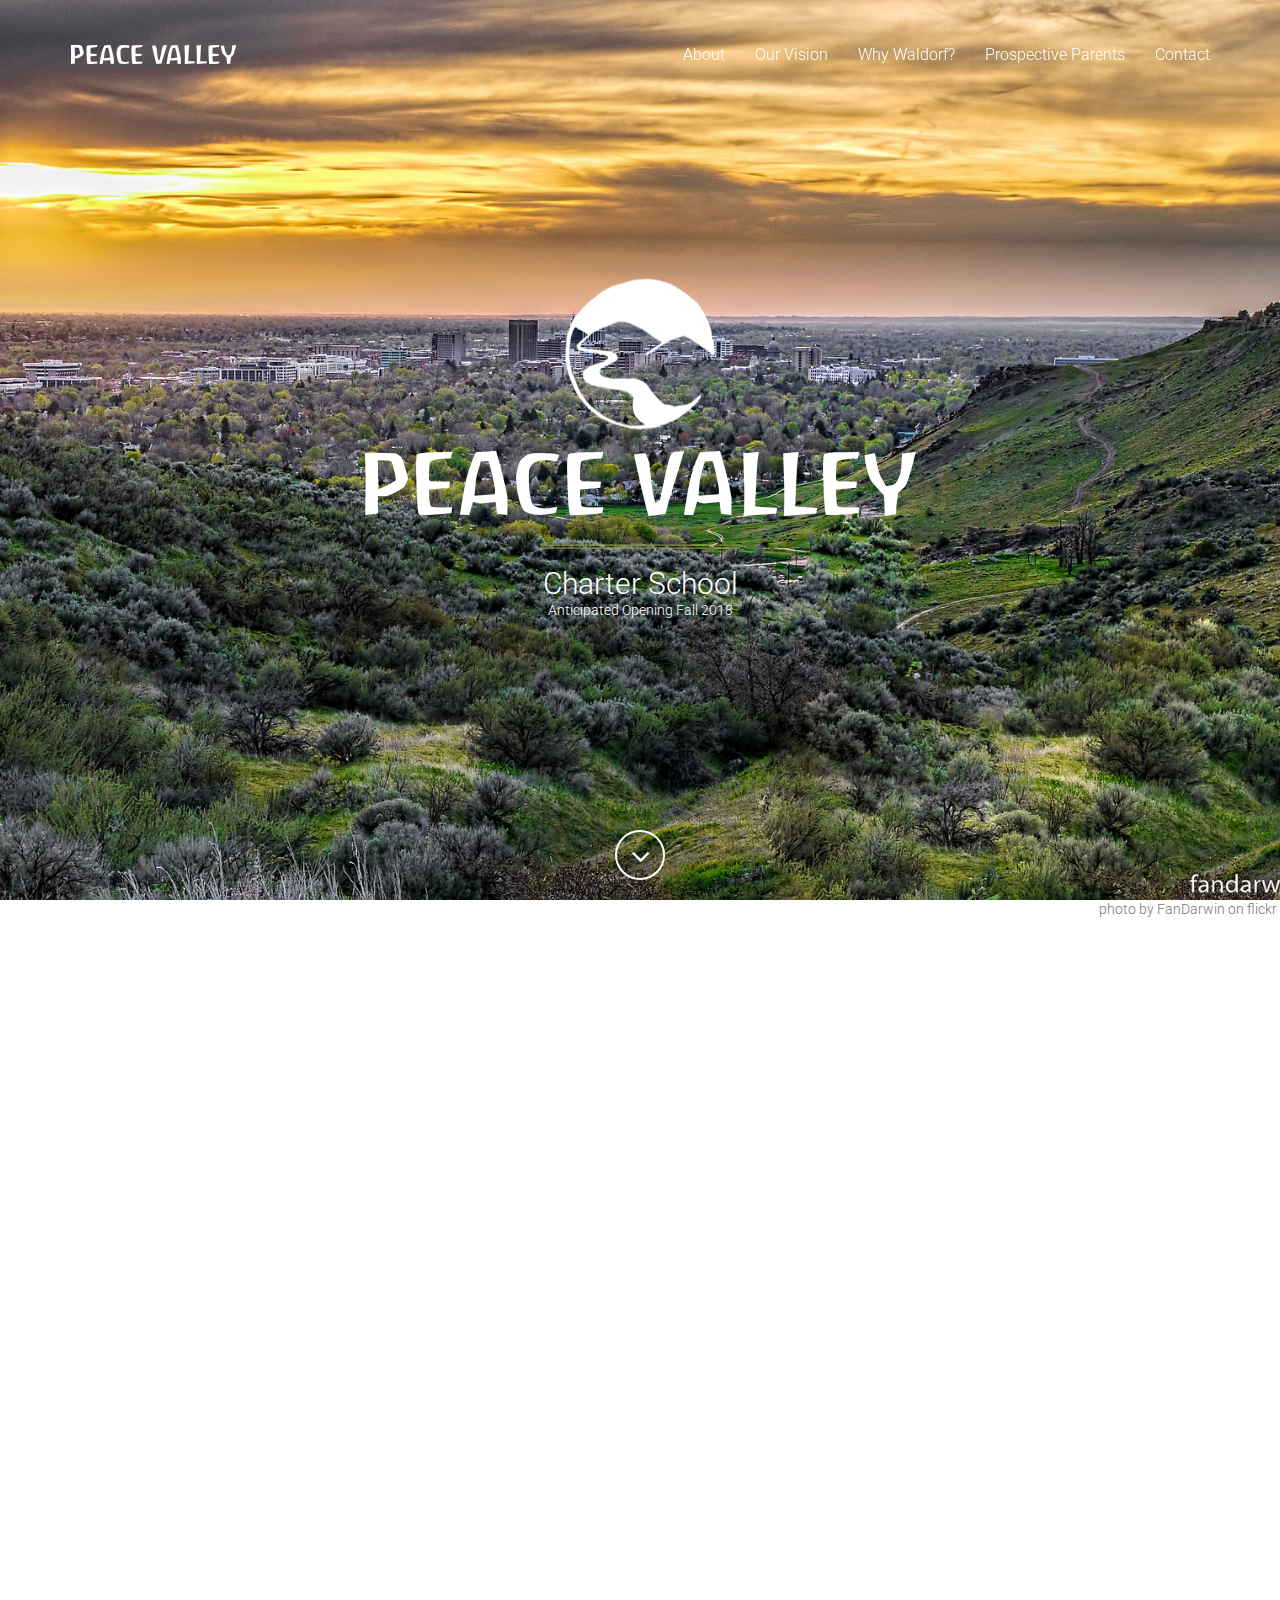
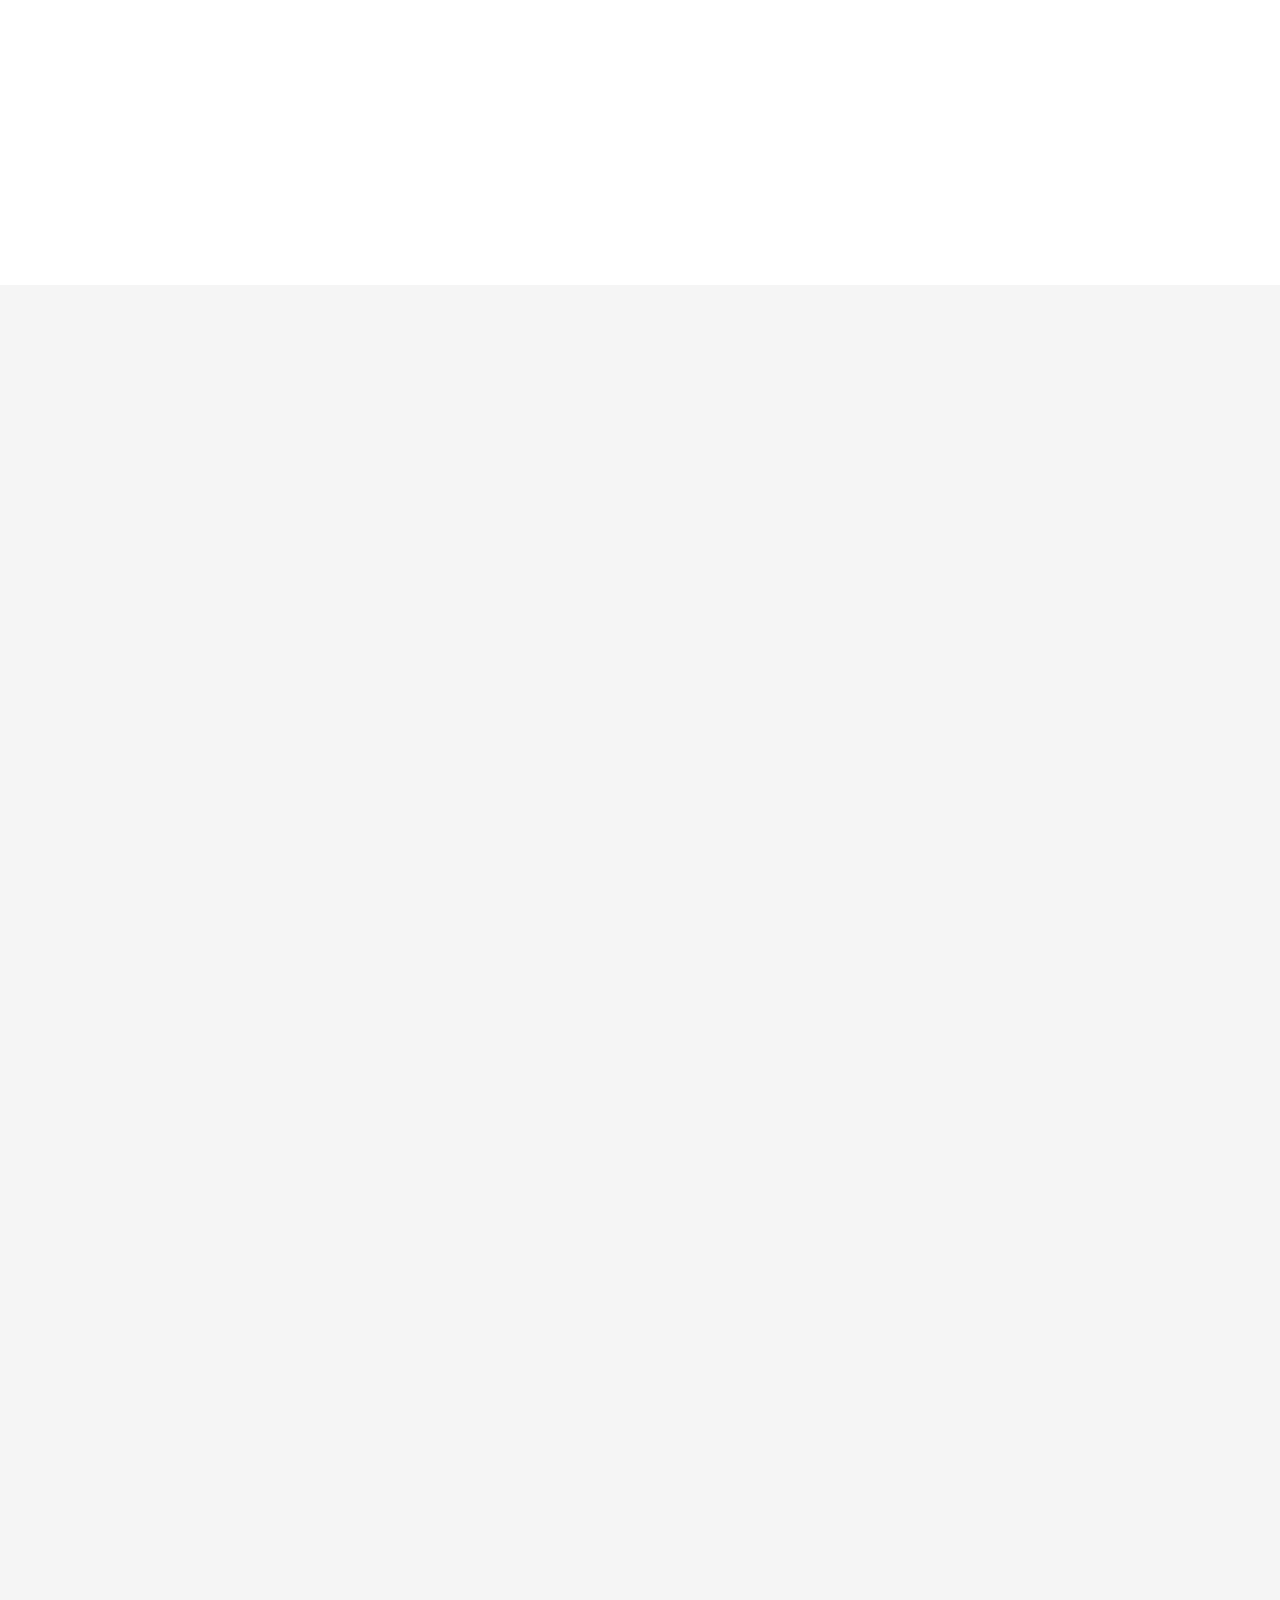
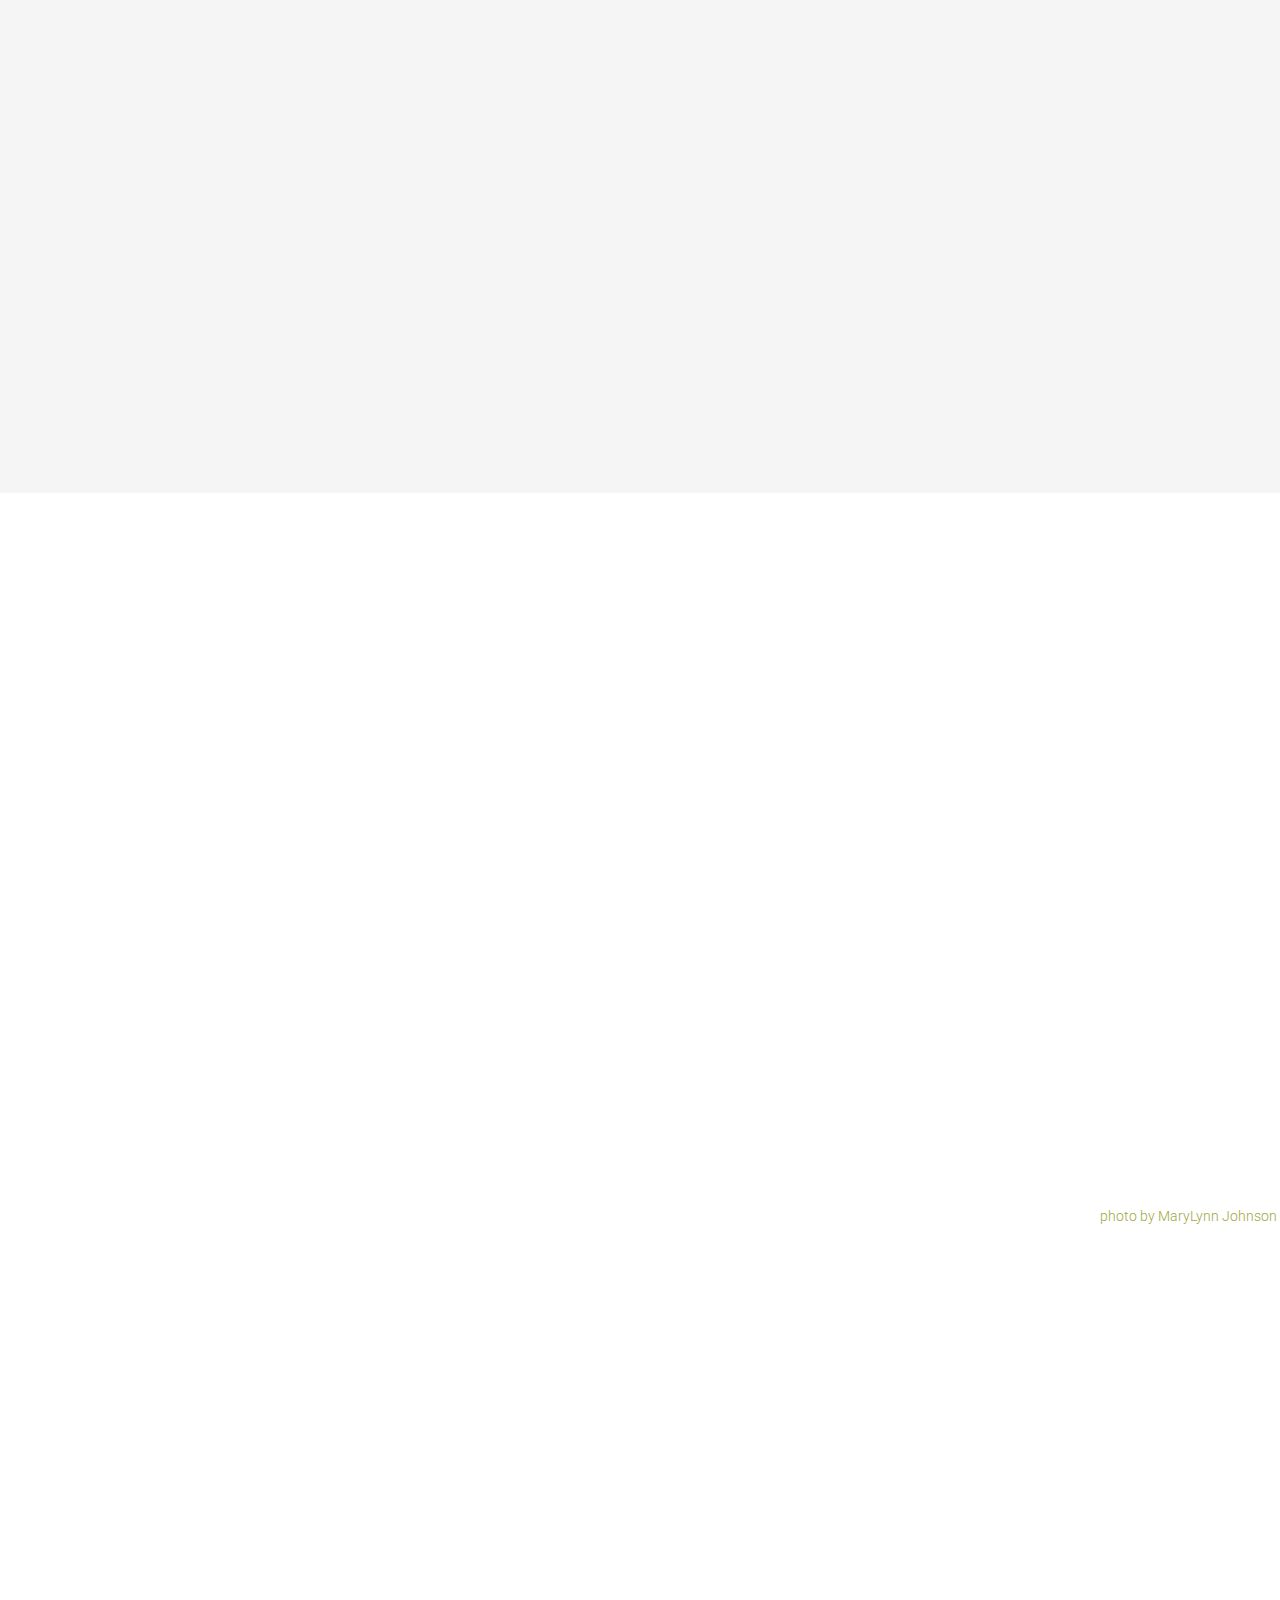
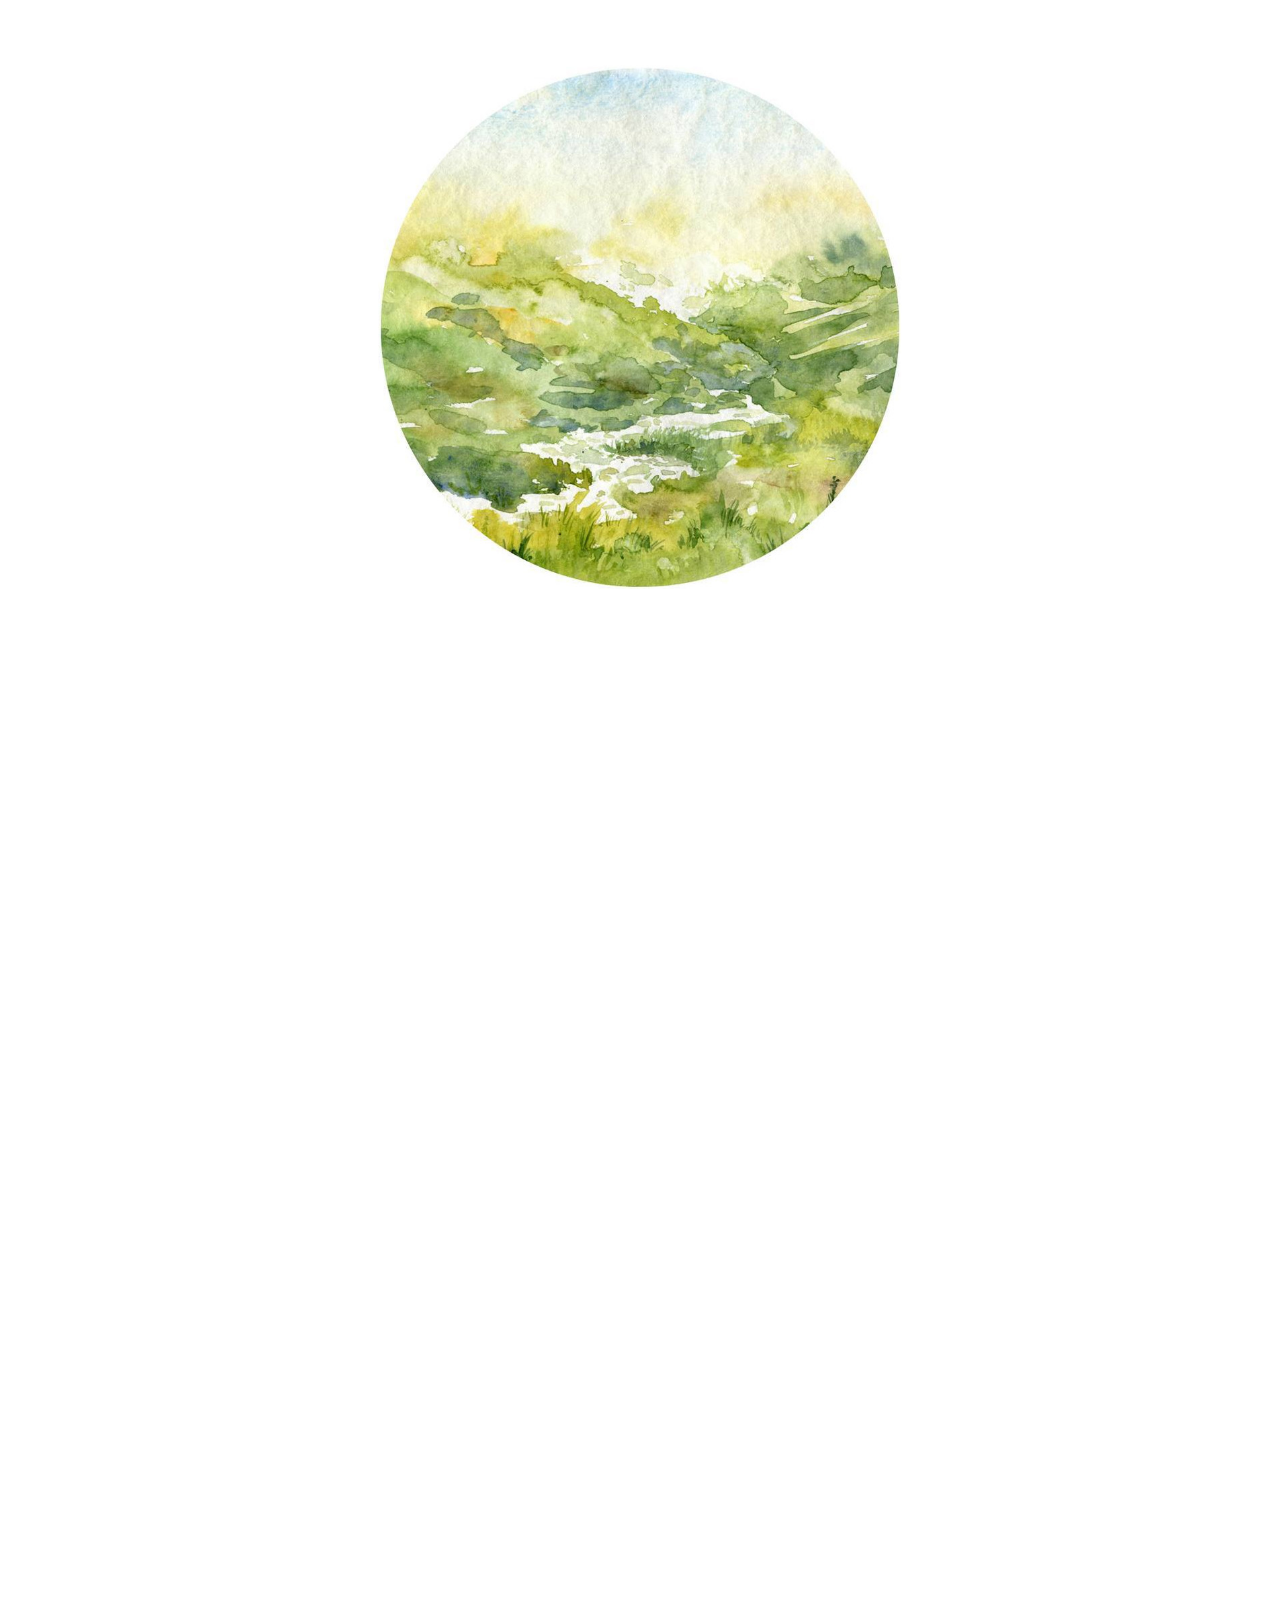
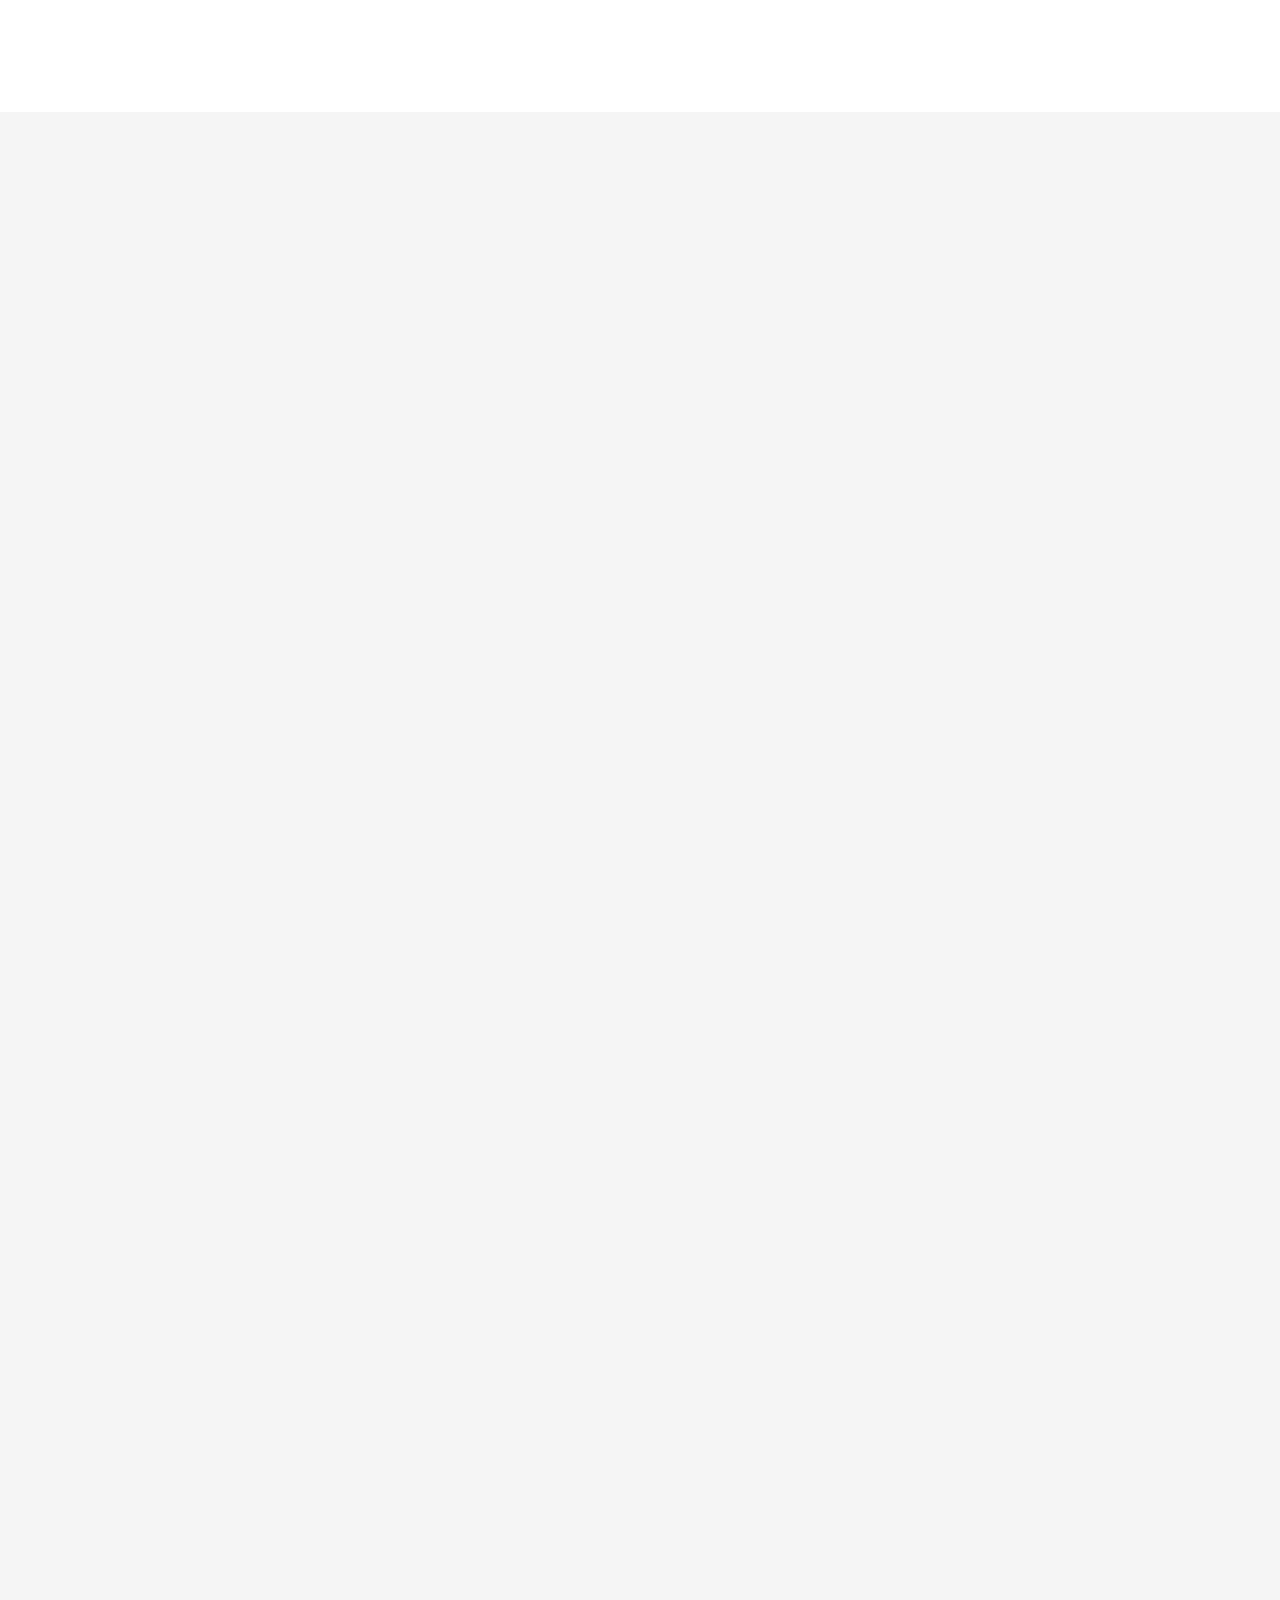
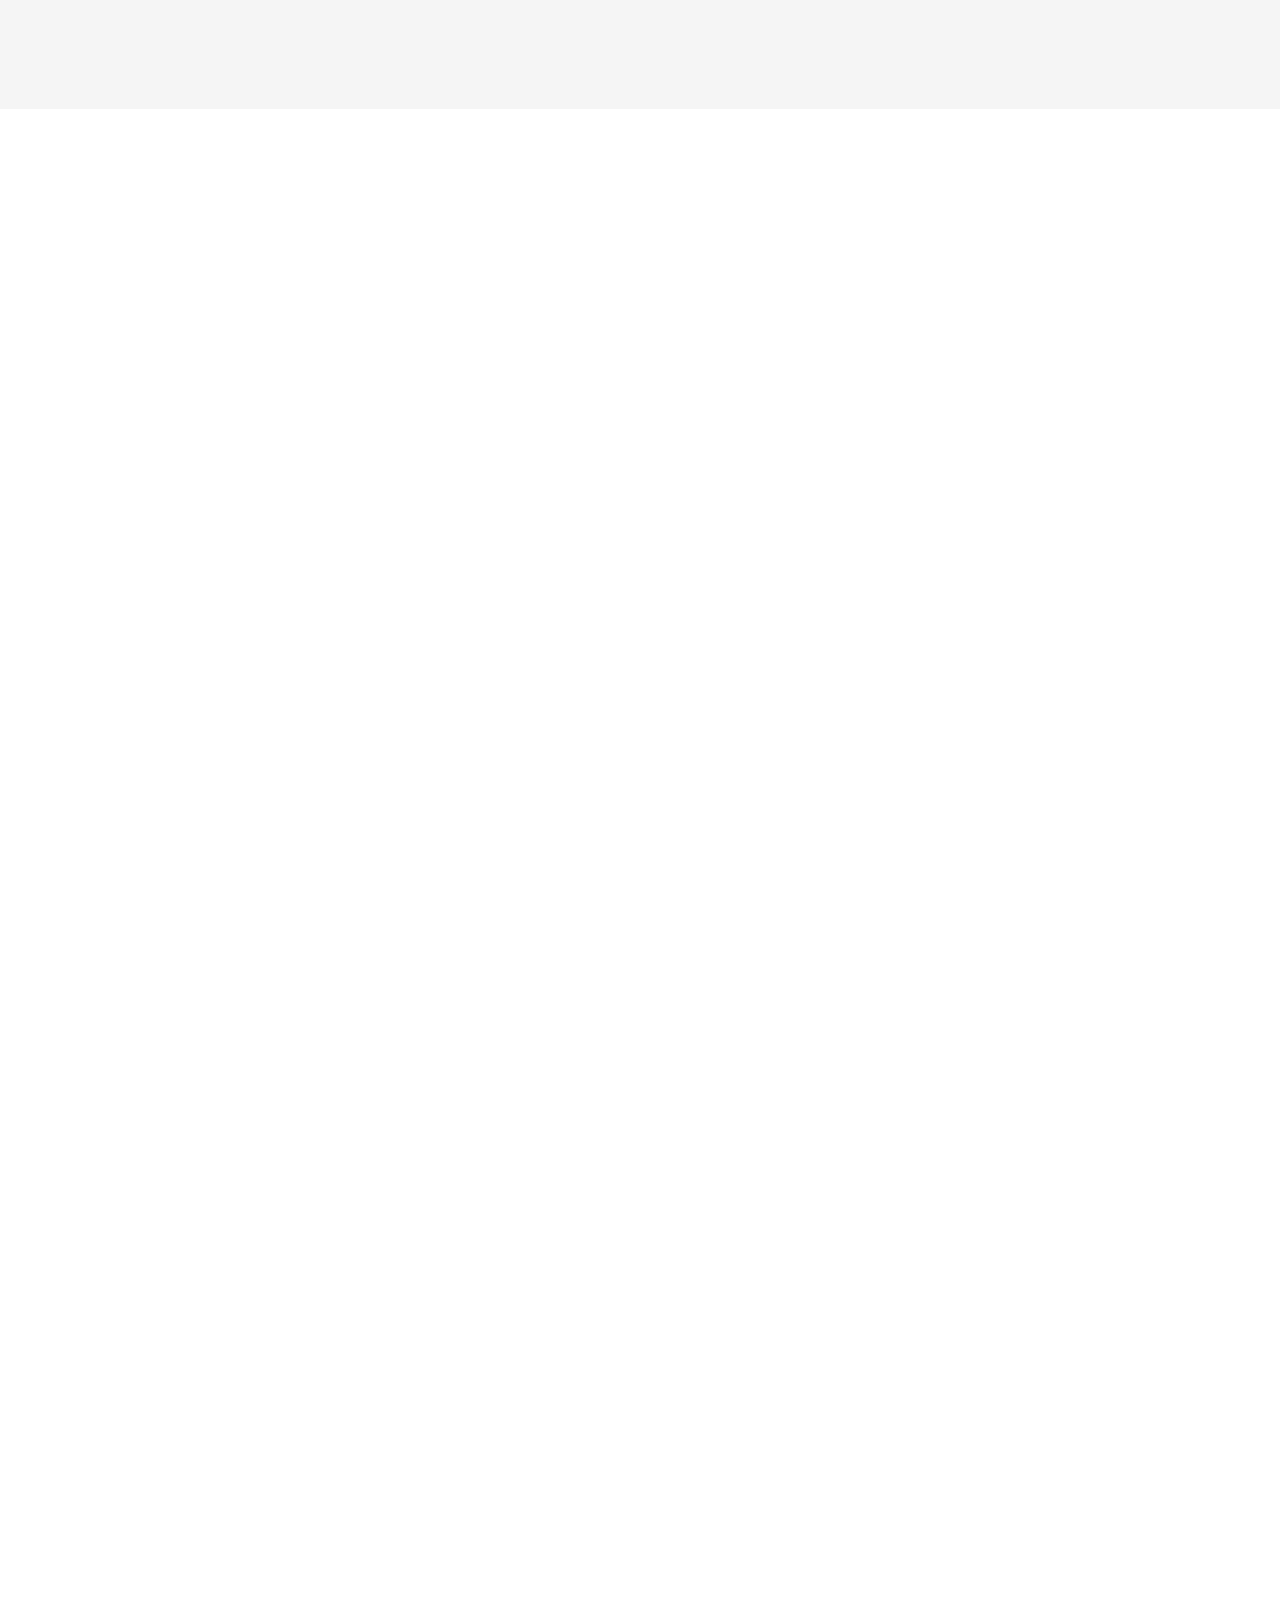
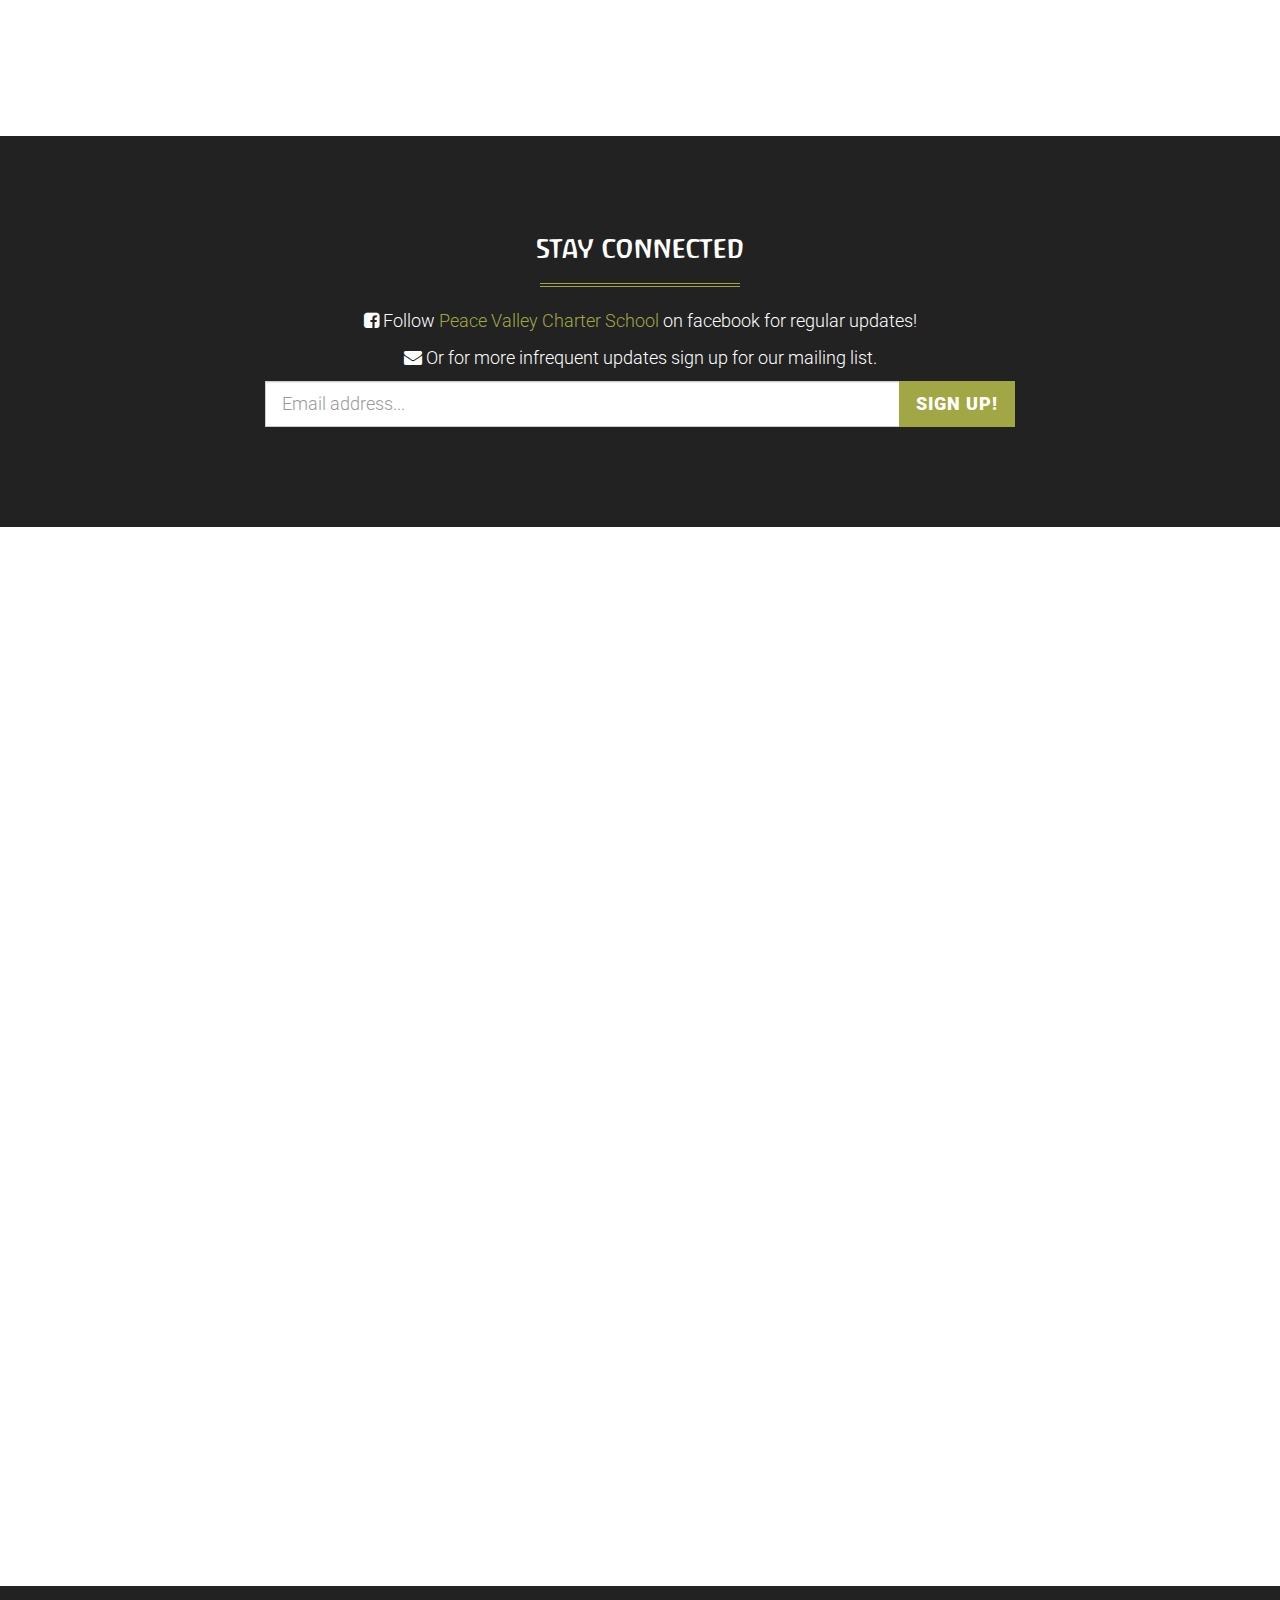
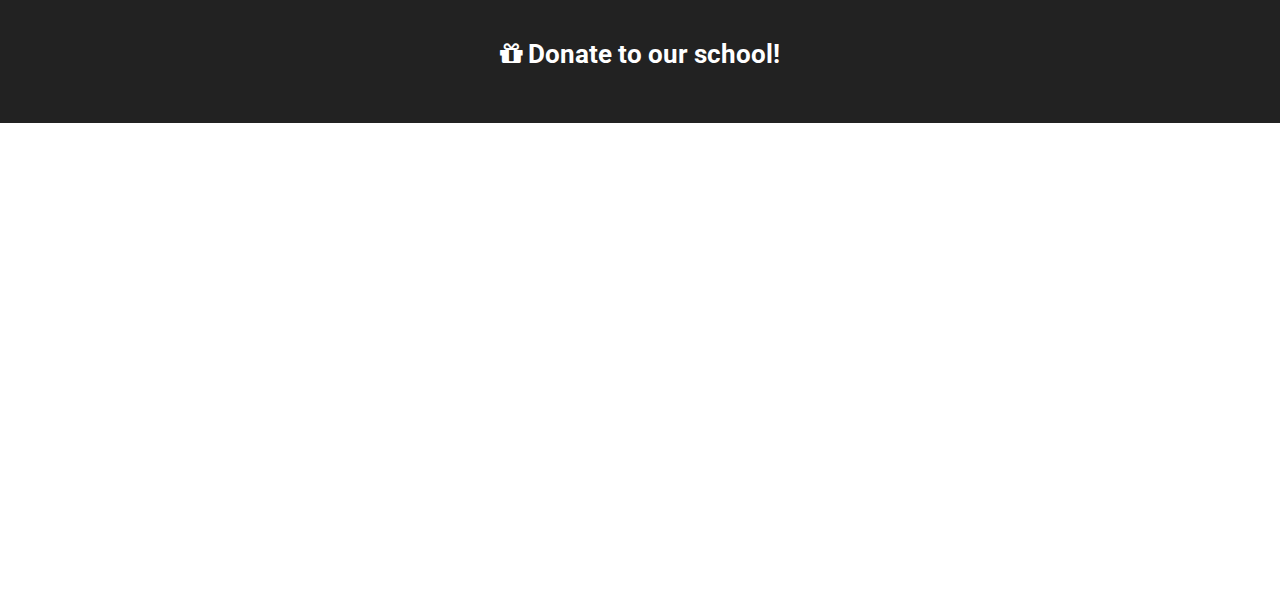
==== commit fa3cfc30: "Add planning survey teaser." ====
--- a/index.html
+++ b/index.html
@@ -560,8 +560,8 @@
                 <h2>Prospective Parents</h2>
                 <hr class="colored">
                 <p>Peace Valley Charter School is anticipated to open as a free public school in the autumn of 2018.
-                    We will initially be offering enrollment in grades K-6. Additional middle school grades will be
-                    added each year until we offer full K-8 education.</p>
+                    We are a proposed school pending approval initially offering enrollment in grades K-6. Middle school
+                    grades will be added each year until we offer full K-8 education.</p>
             </div>
         </div>
         <div class="content-row">
@@ -644,14 +644,16 @@
 <section id="contact">
     <div class="container wow fadeIn">
         <div class="row">
-            <div class="col-lg-12 text-center">
+            <div class="col-lg-8 col-lg-offset-2 text-center">
                 <h2>Contact Us</h2>
                 <hr class="colored">
-                <p>Interested in enrolling or helping the school develop? Please get in touch!</p>
+                <p>We're currently looking at real estate properties, demographics and initial classroom needs. Please take our planning survey to help us gauge interest. <br/><a class="btn btn-sm btn-primary" href="https://goo.gl/forms/IEyAXRq4vkB39B6v1" title="Take Survey"><span class="fa fa-bar-chart" aria-hidden="true"></span> Planning Survey</a></p>.
+
             </div>
         </div>
         <div class="row content-row">
             <div class="col-lg-8 col-lg-offset-2">
+                <p>Interested in enrolling or helping the school develop? Please get in touch!</p>
                 <form name="sentMessage" id="contactForm" novalidate>
                     <div class="row control-group">
                         <div class="form-group col-xs-12 floating-label-form-group controls">
@@ -759,7 +761,7 @@
                     <div class="col-md-8 col-md-offset-2">
                         <h2>Donate to our School</h2>
                         <hr class="colored">
-                        <p>As a free public charter school, there will be no tuition, however charter schools do not
+                        <p>As a free public charter school, there will be no tuition. However charter schools do not
                             receive funding equivalent to mainstream public schools. This leaves a funding gap we need
                             to fill.</p>
                         <p>We are accepting tax-deductible contributions now for the work we must do to pay lawyer fees,
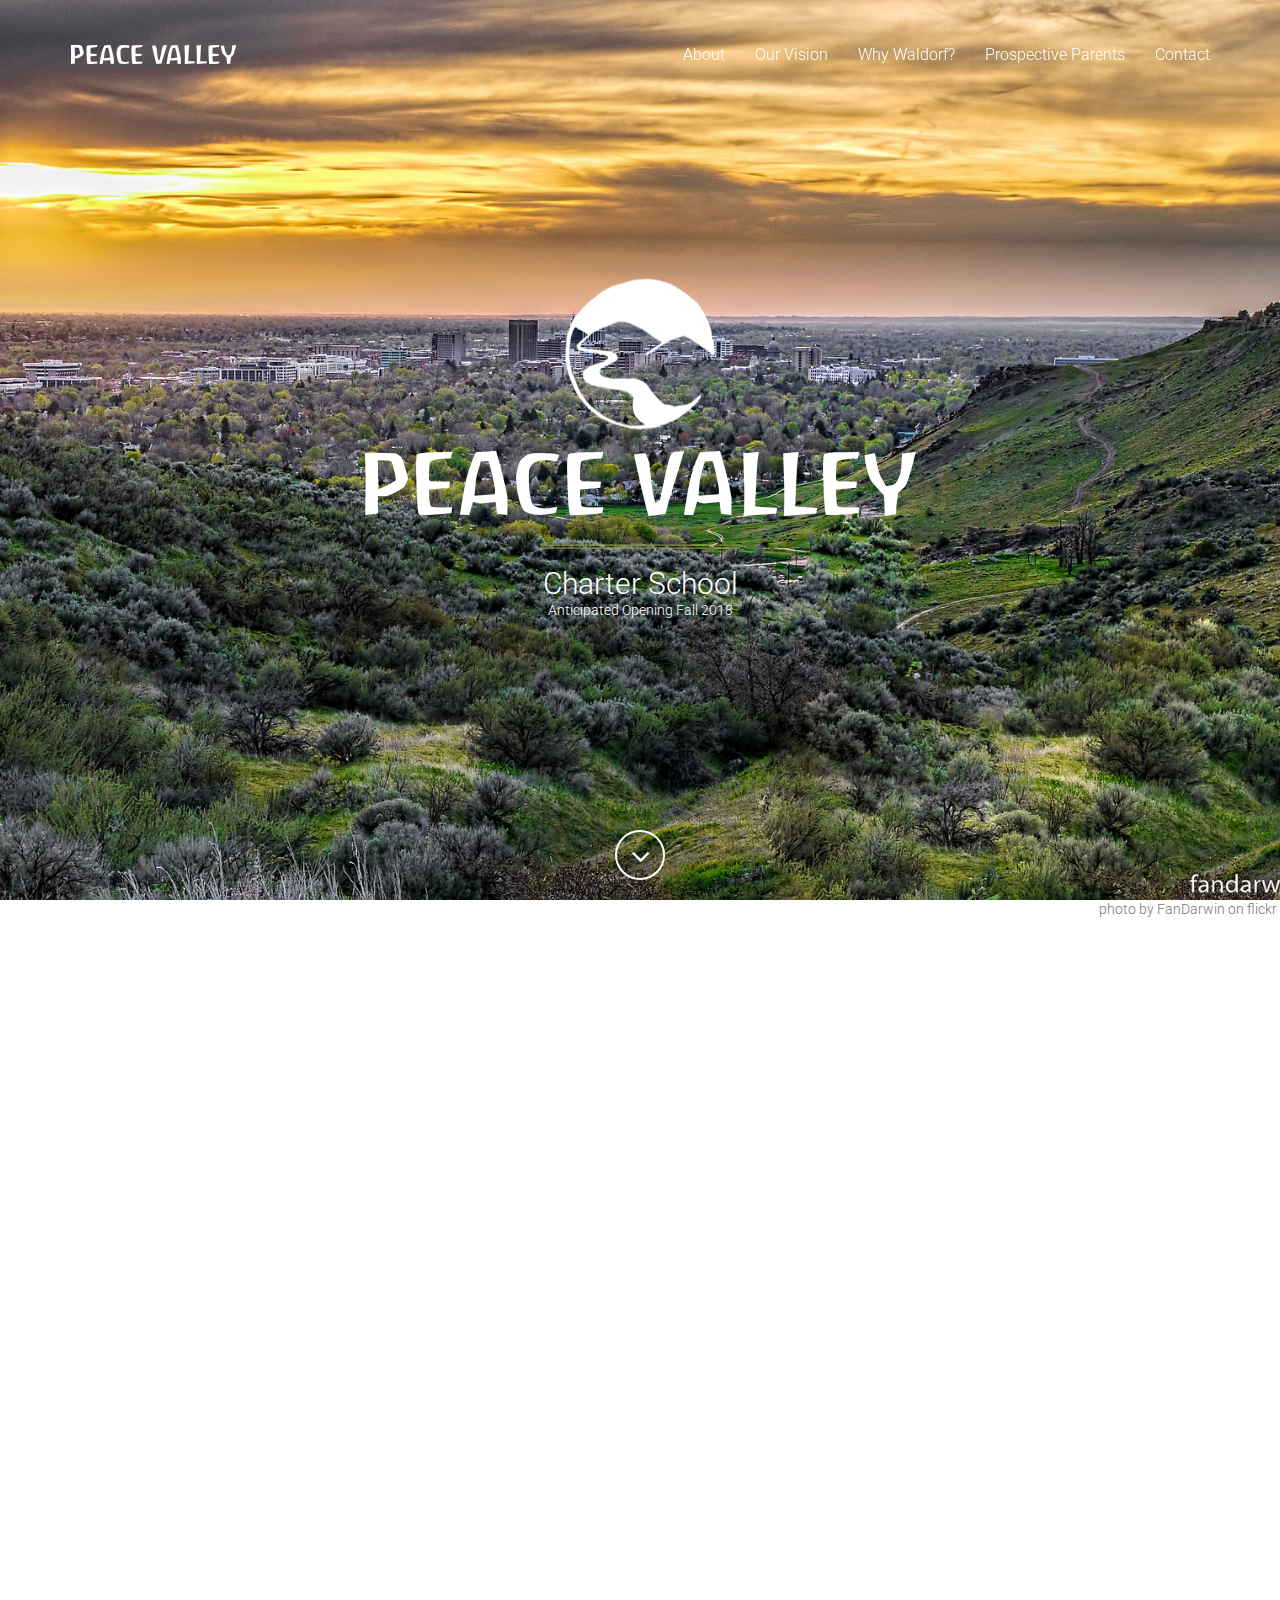
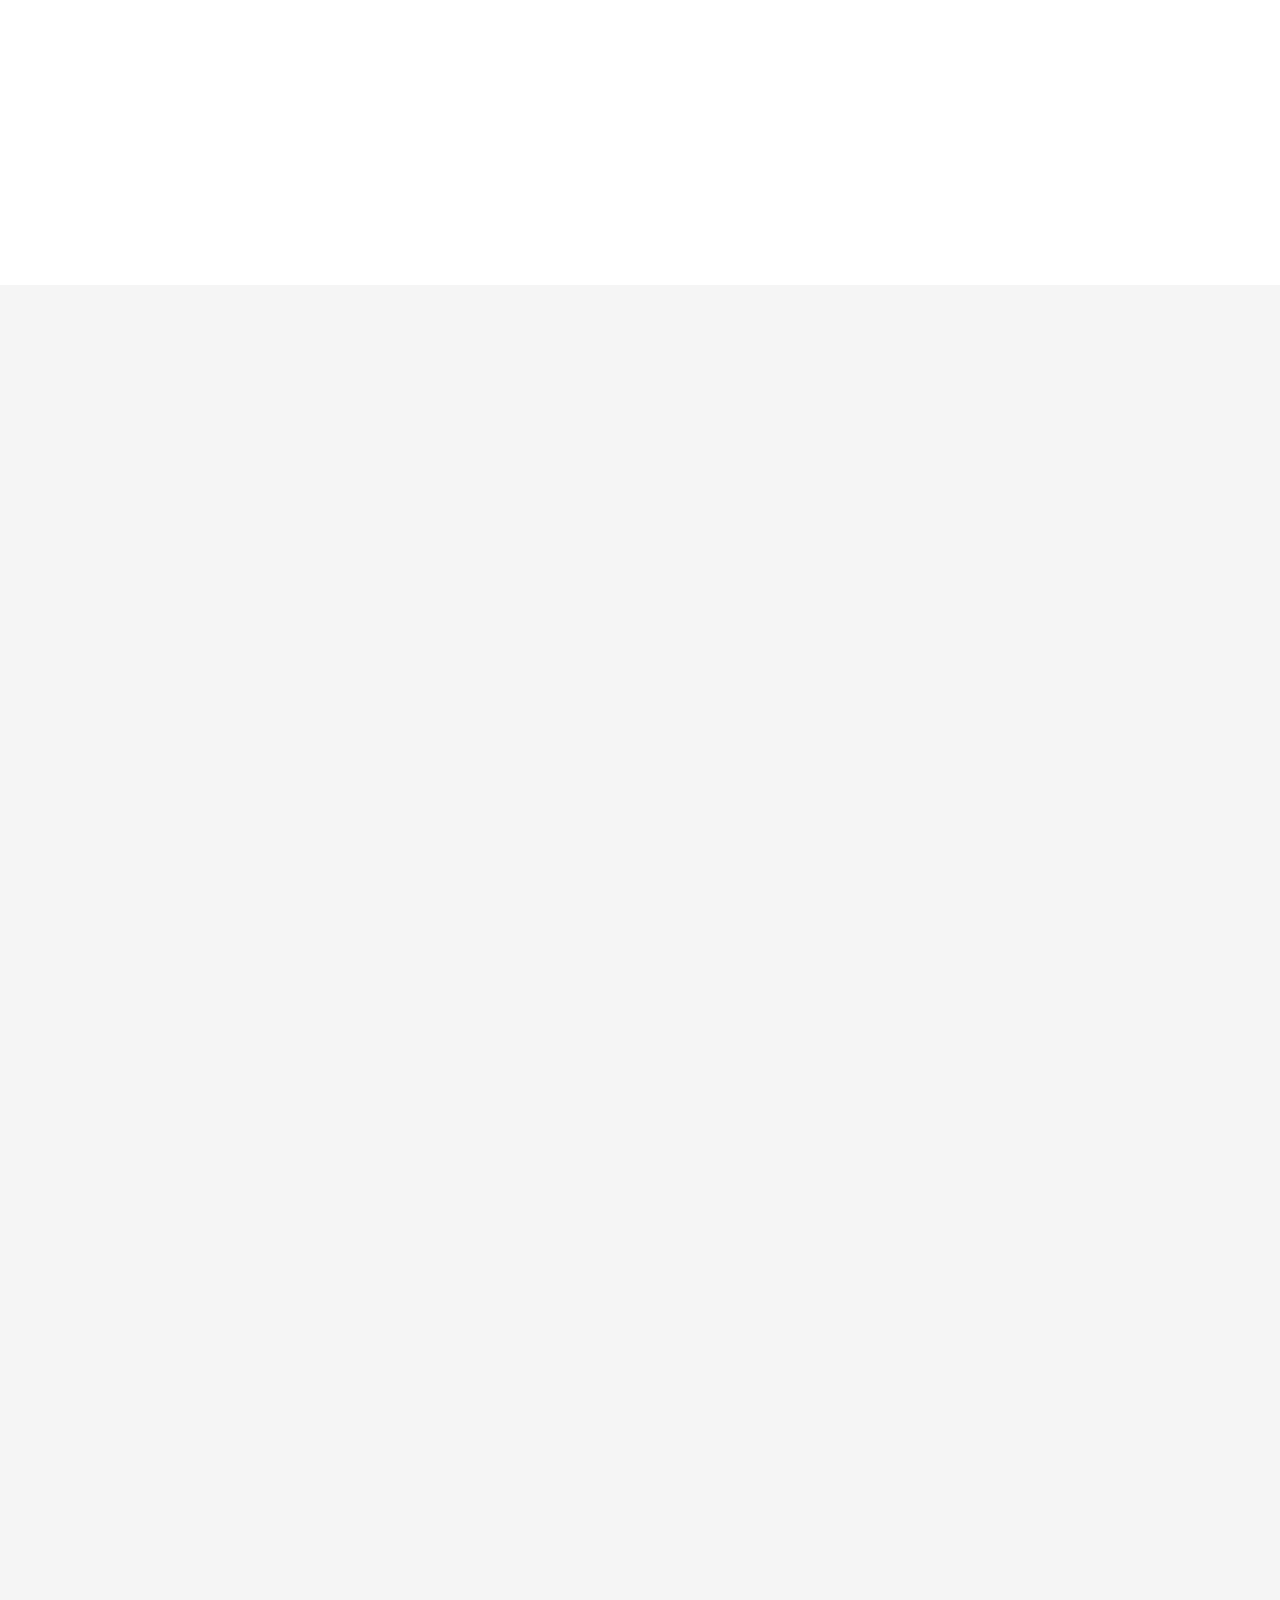
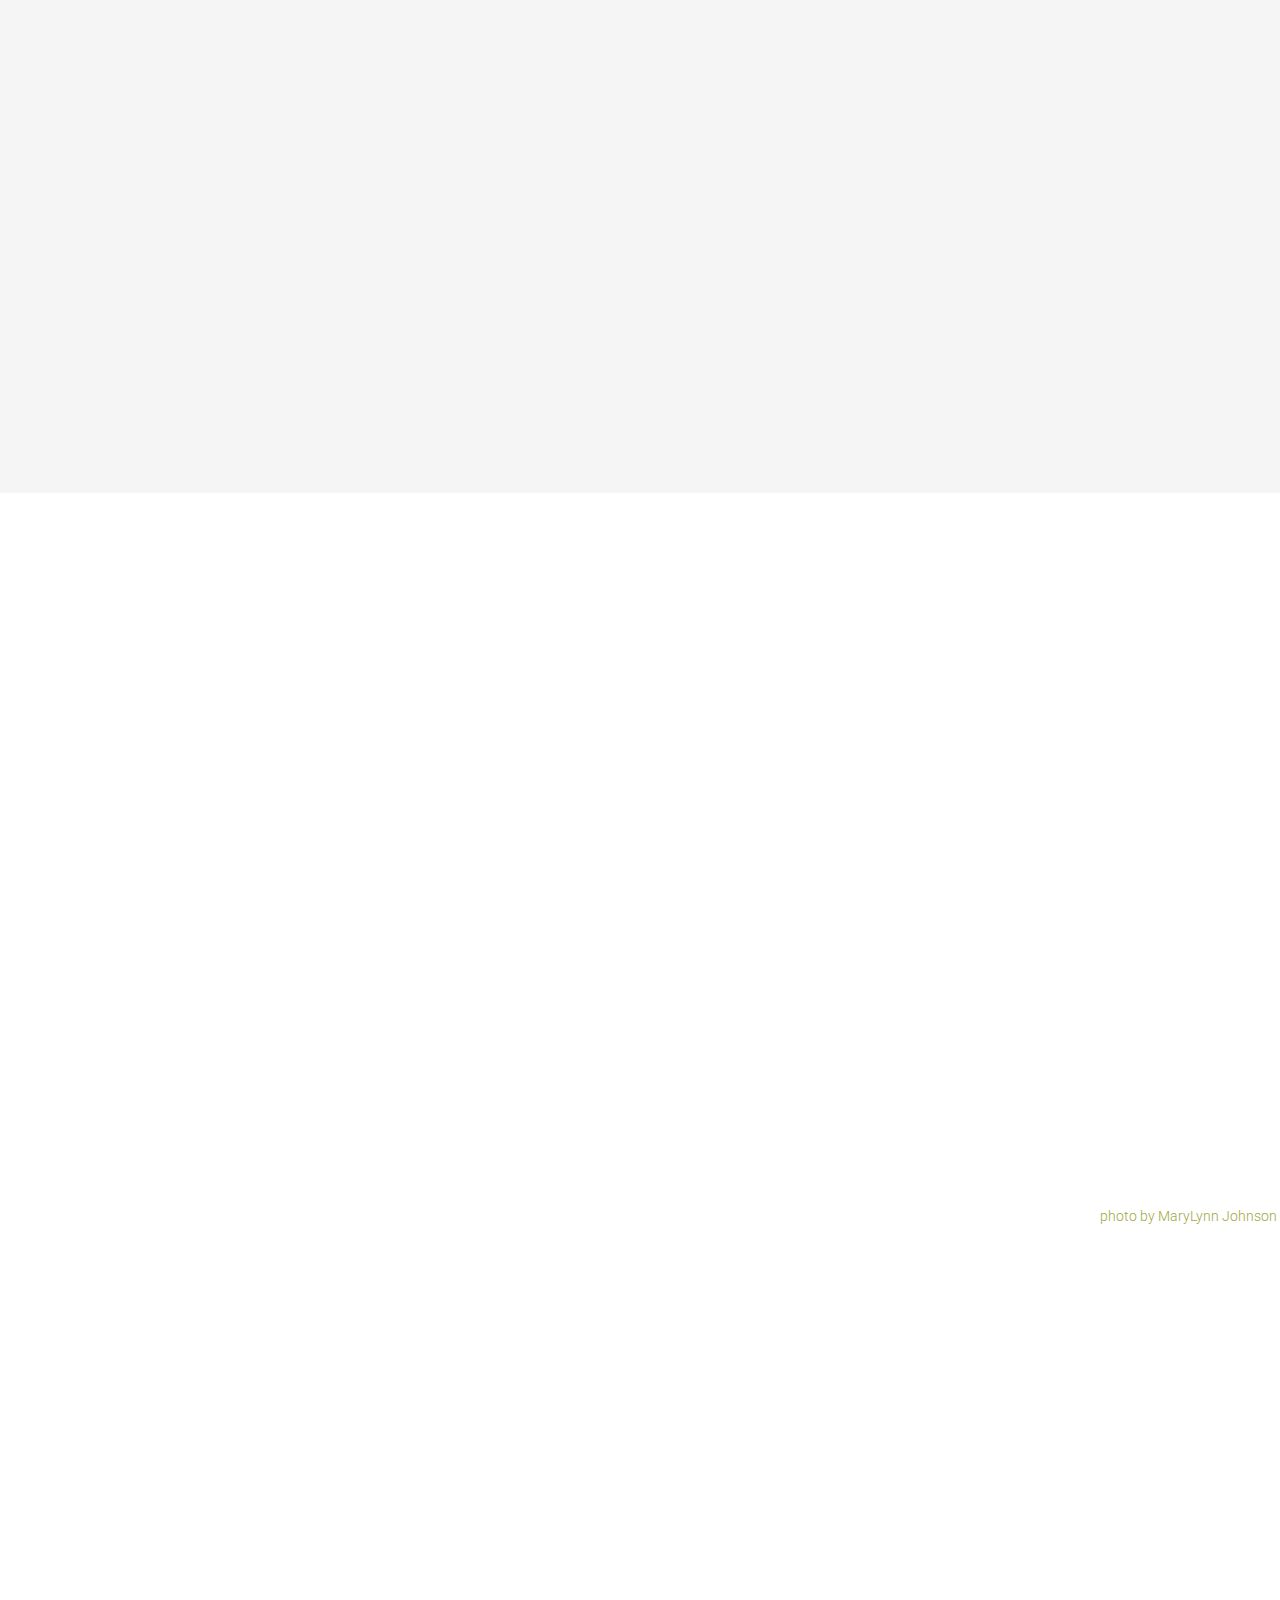
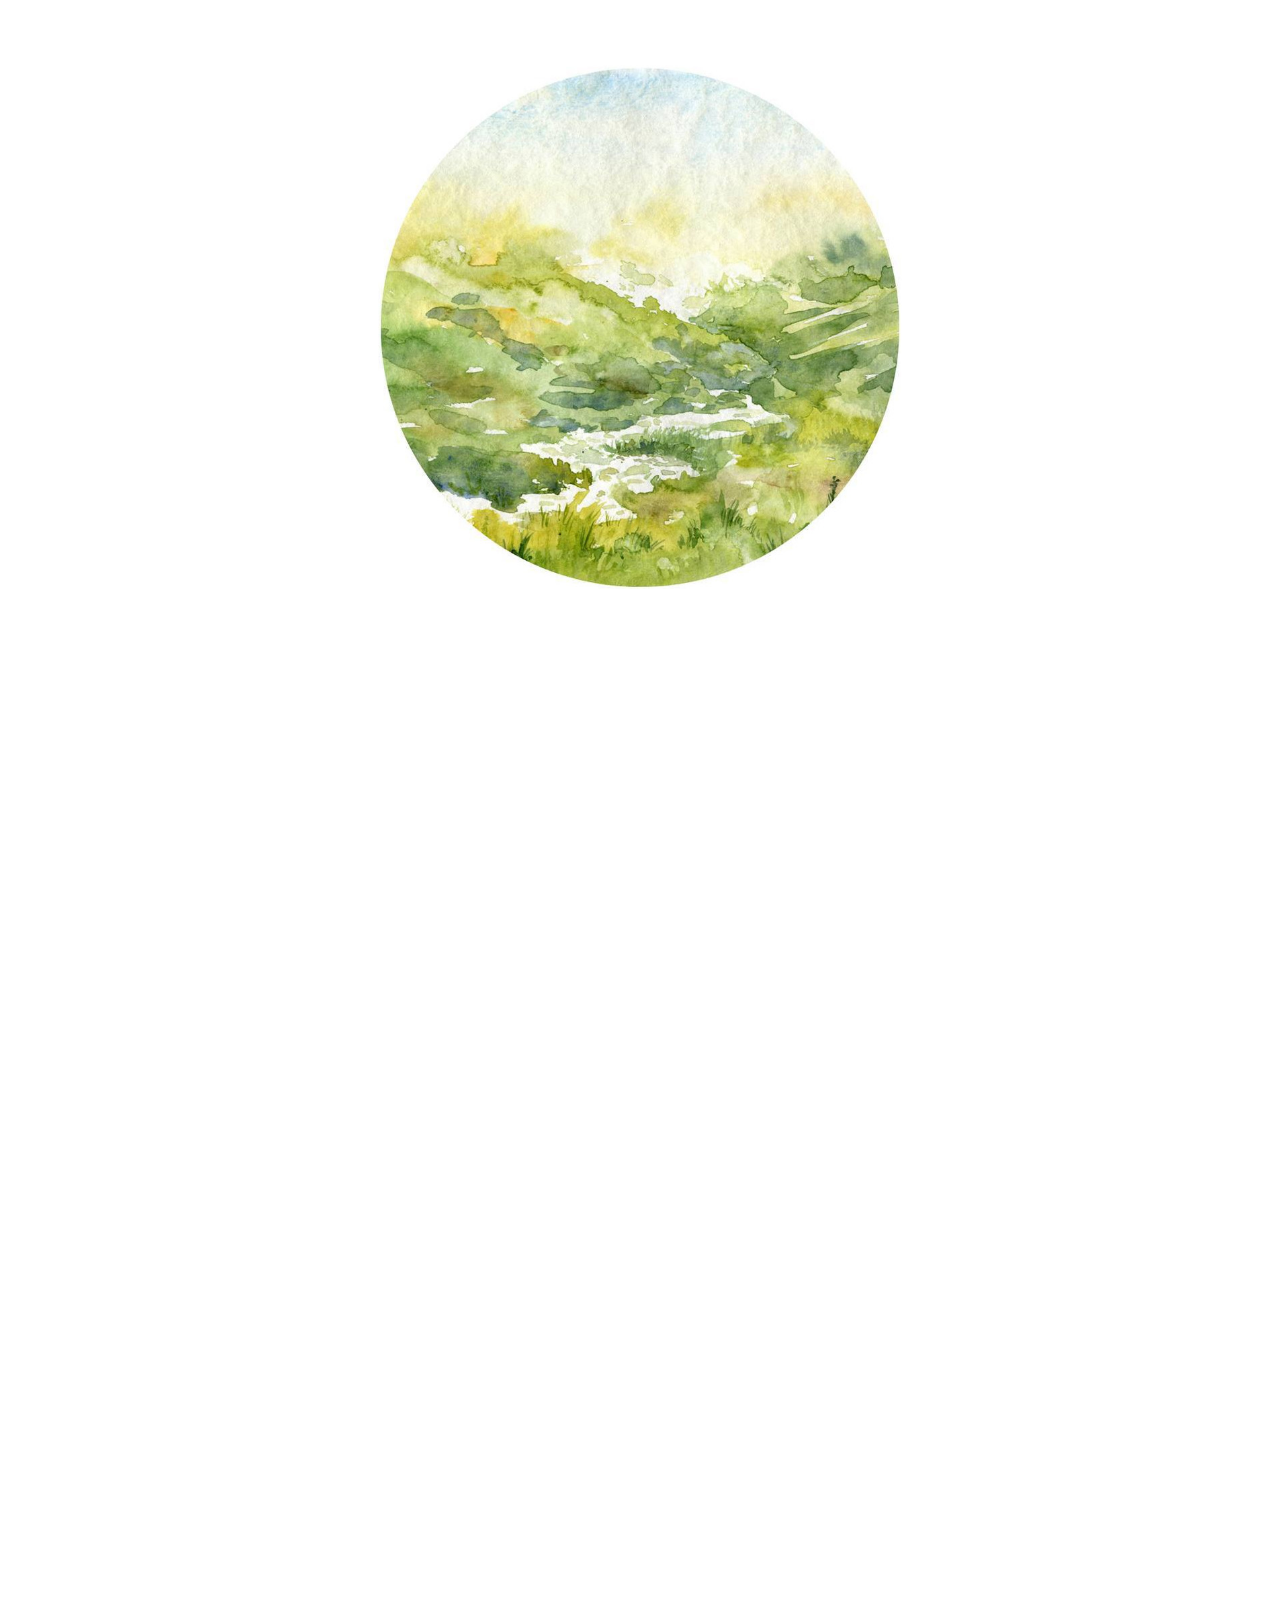
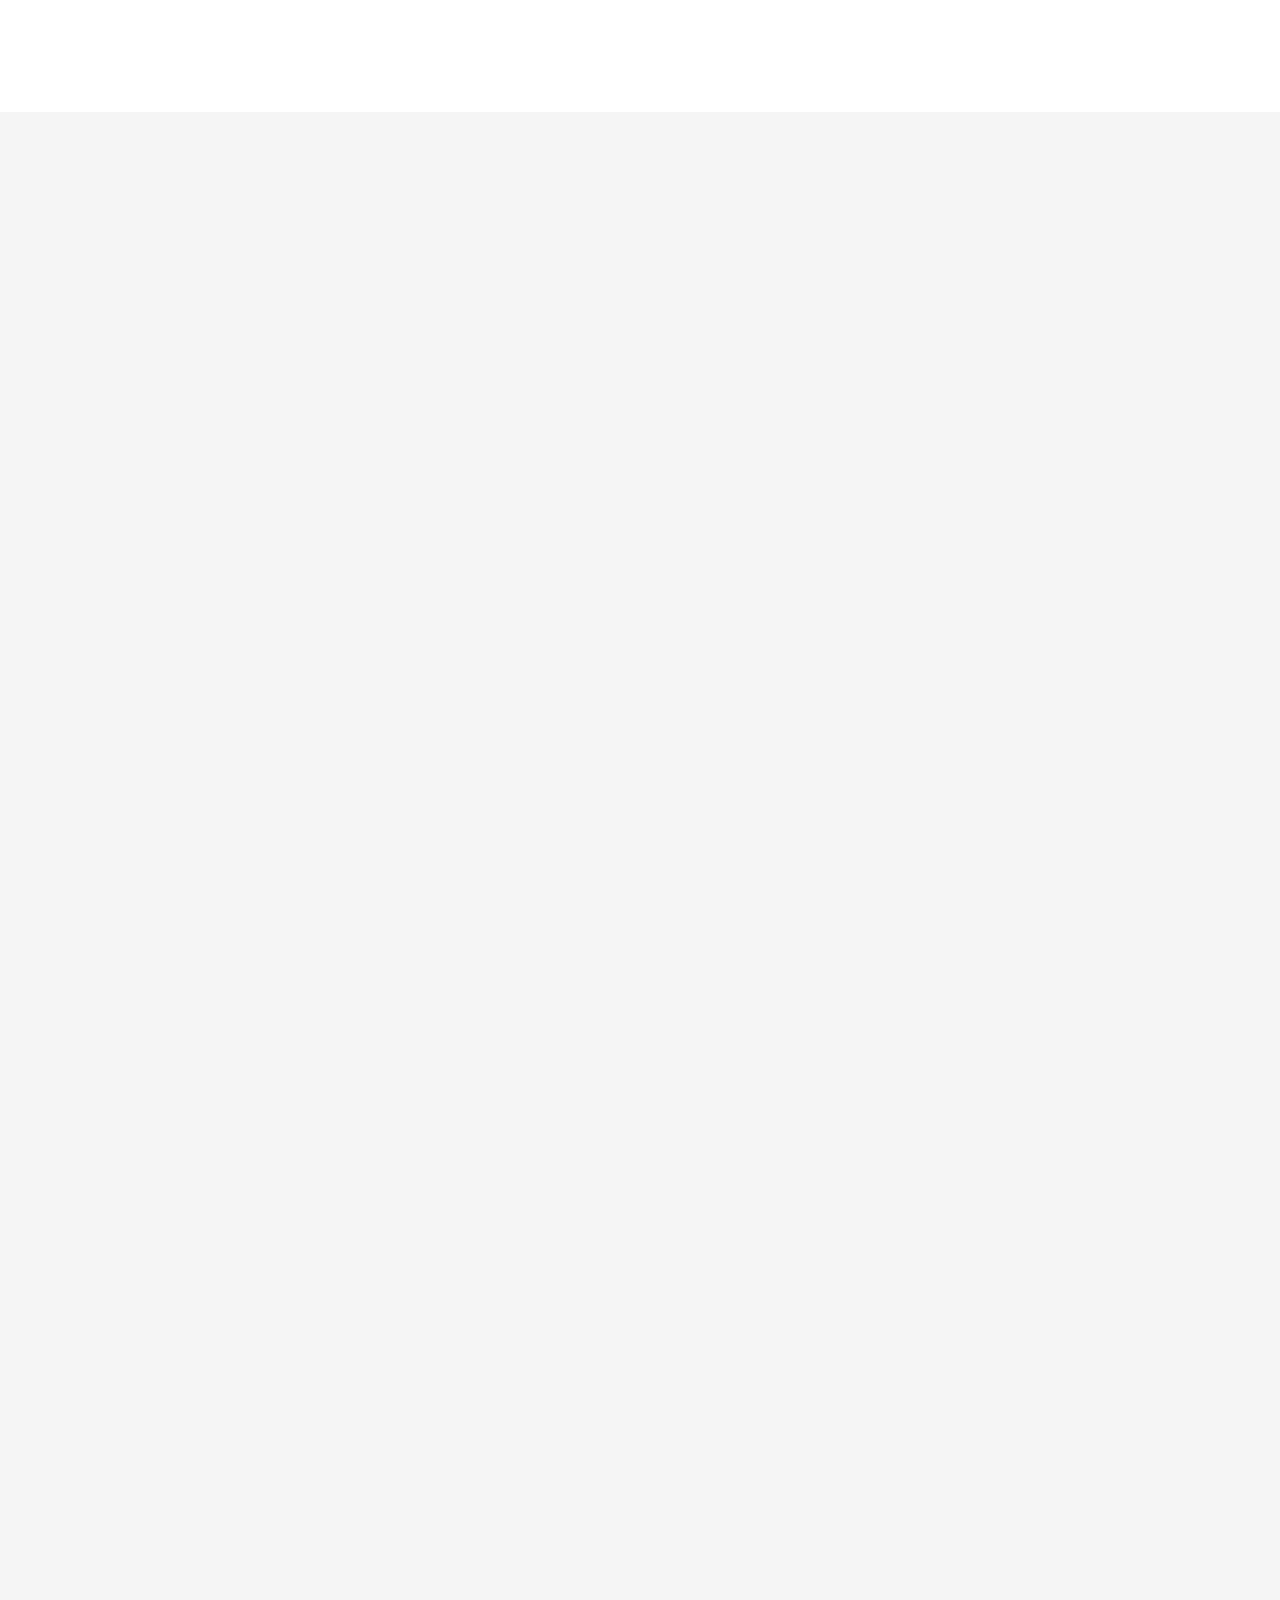
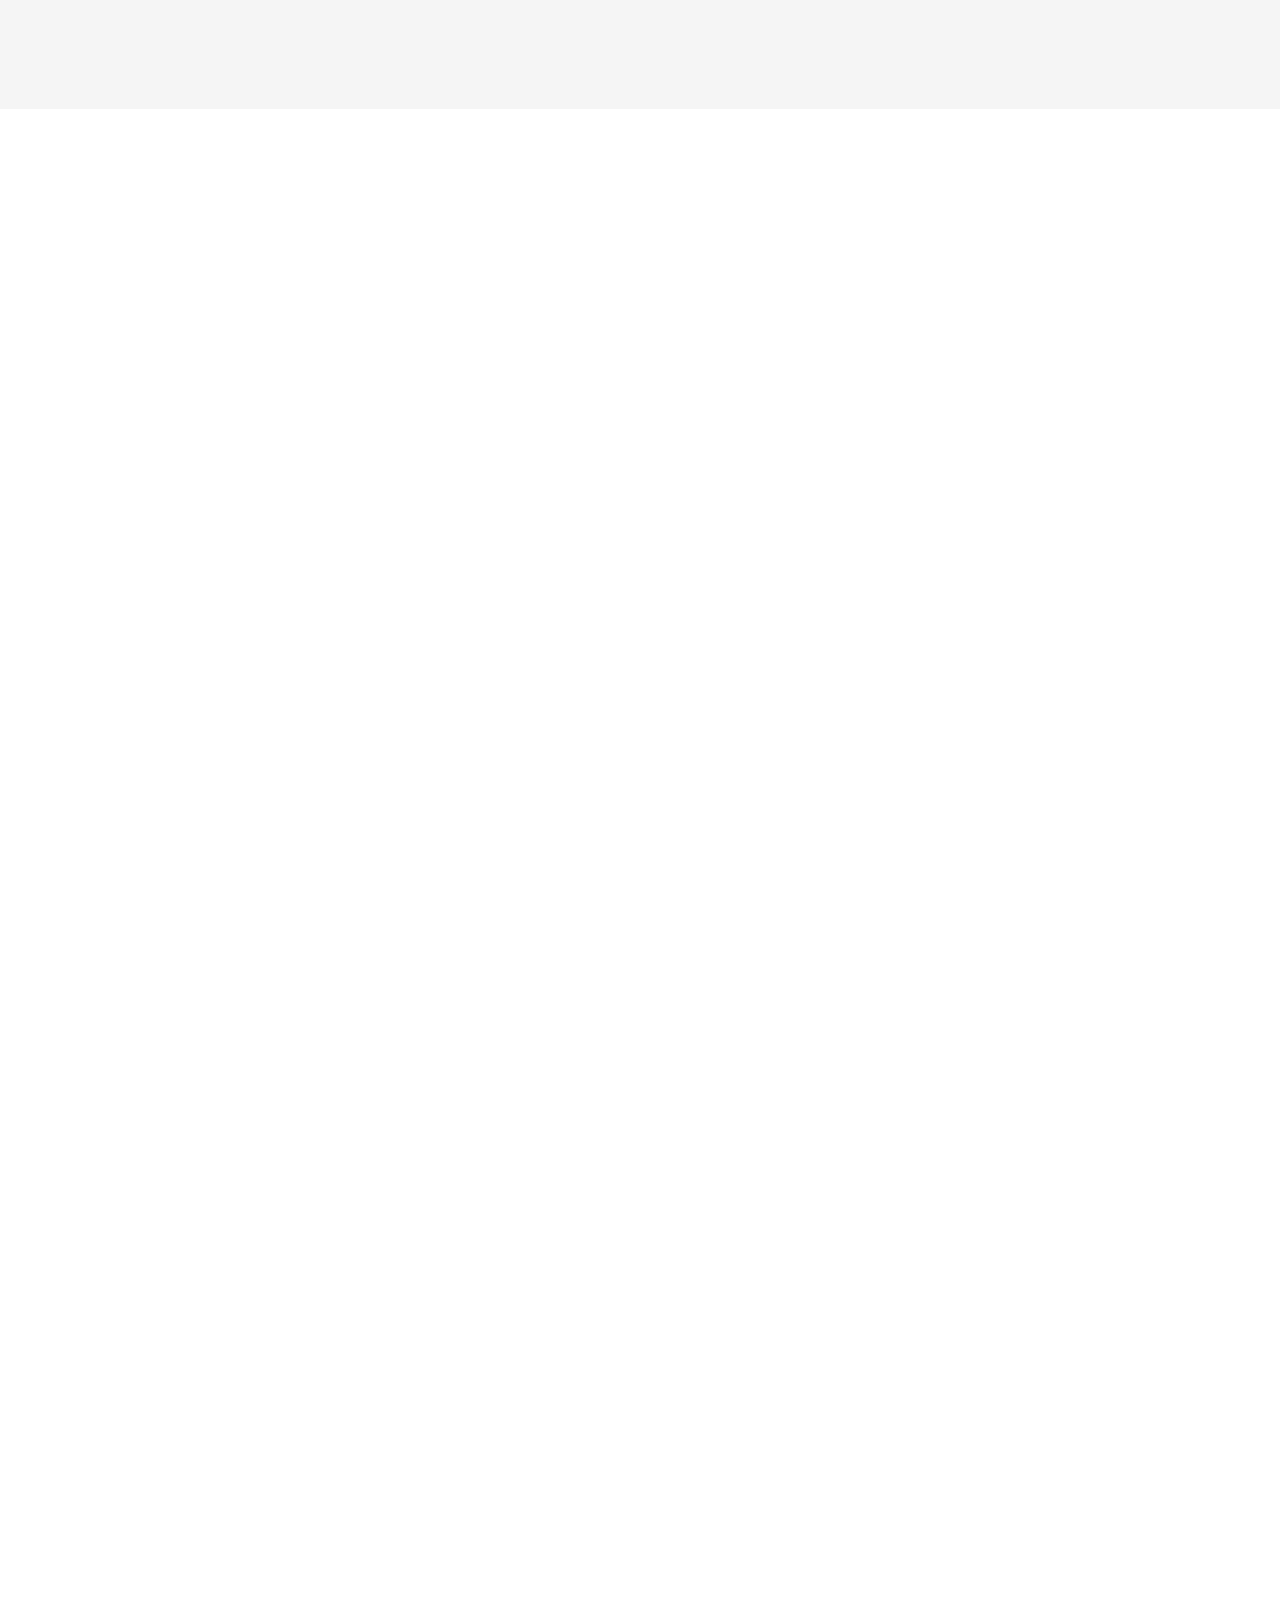
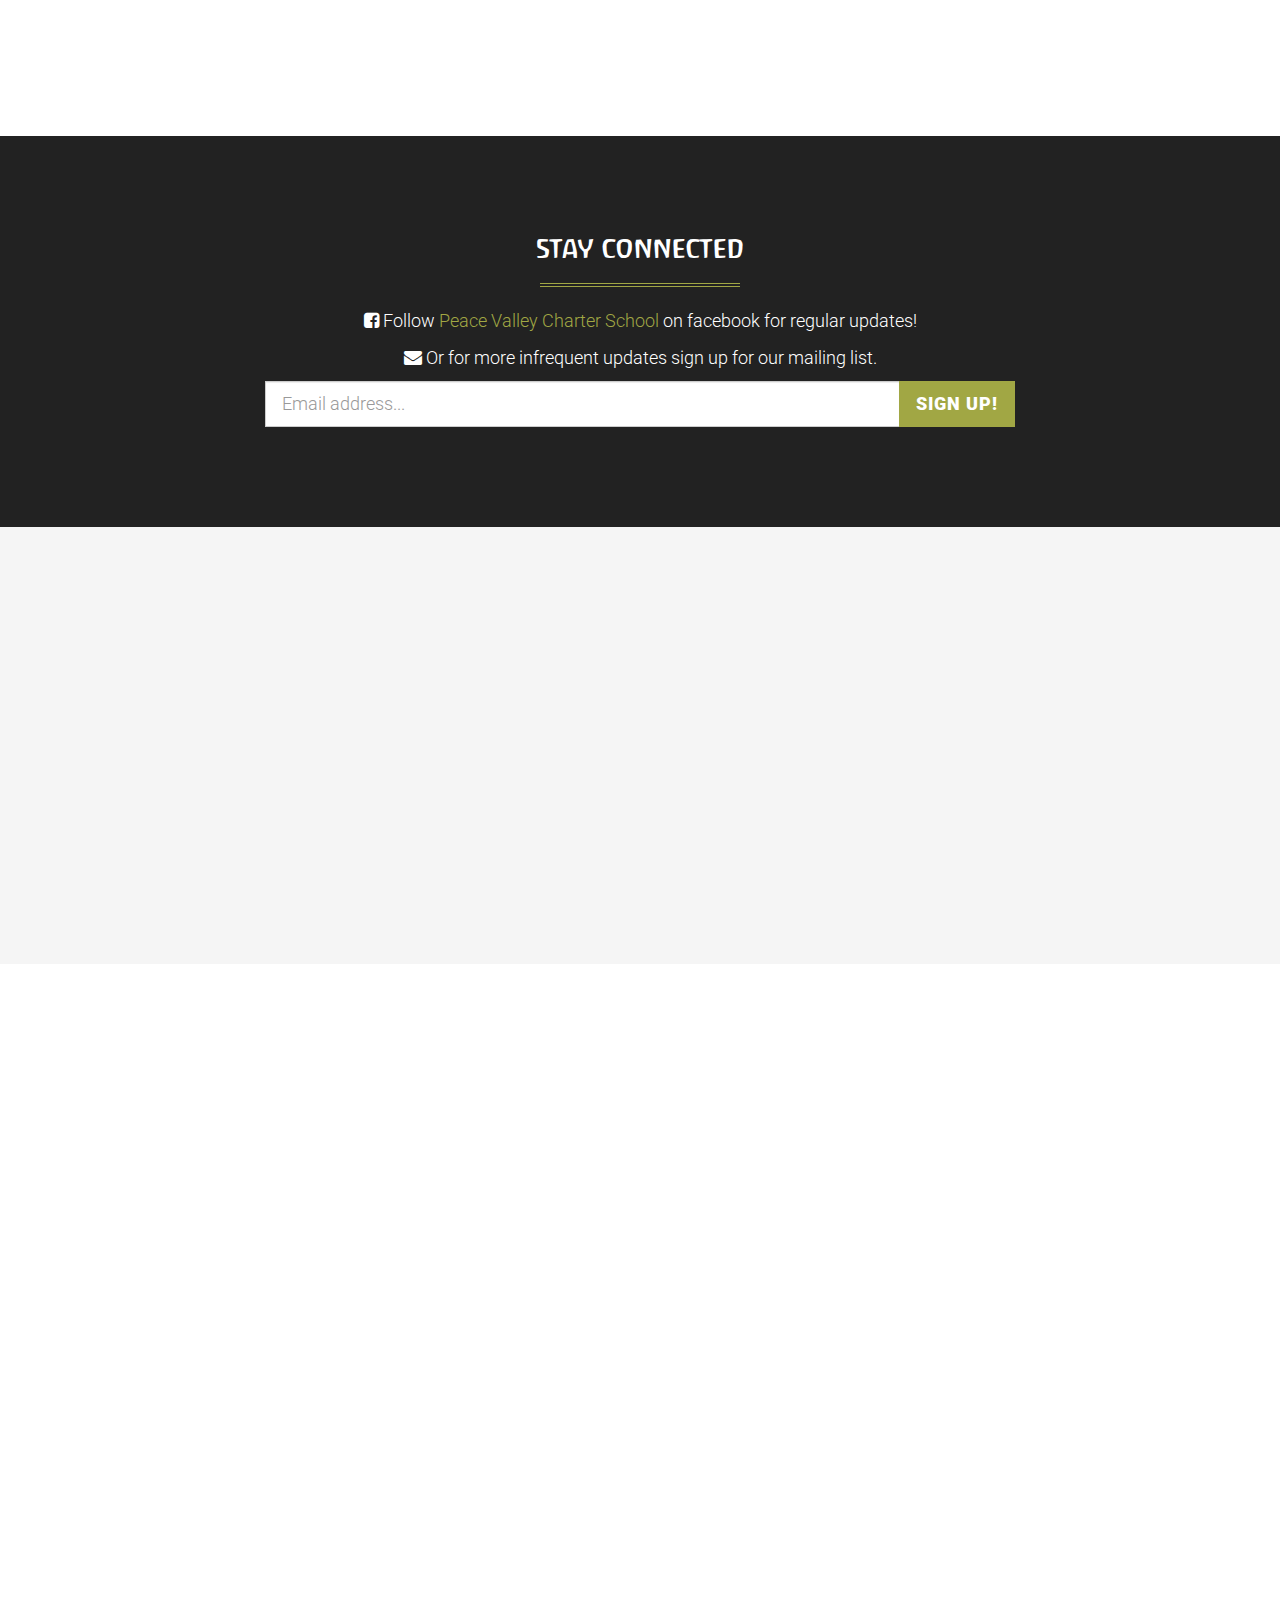
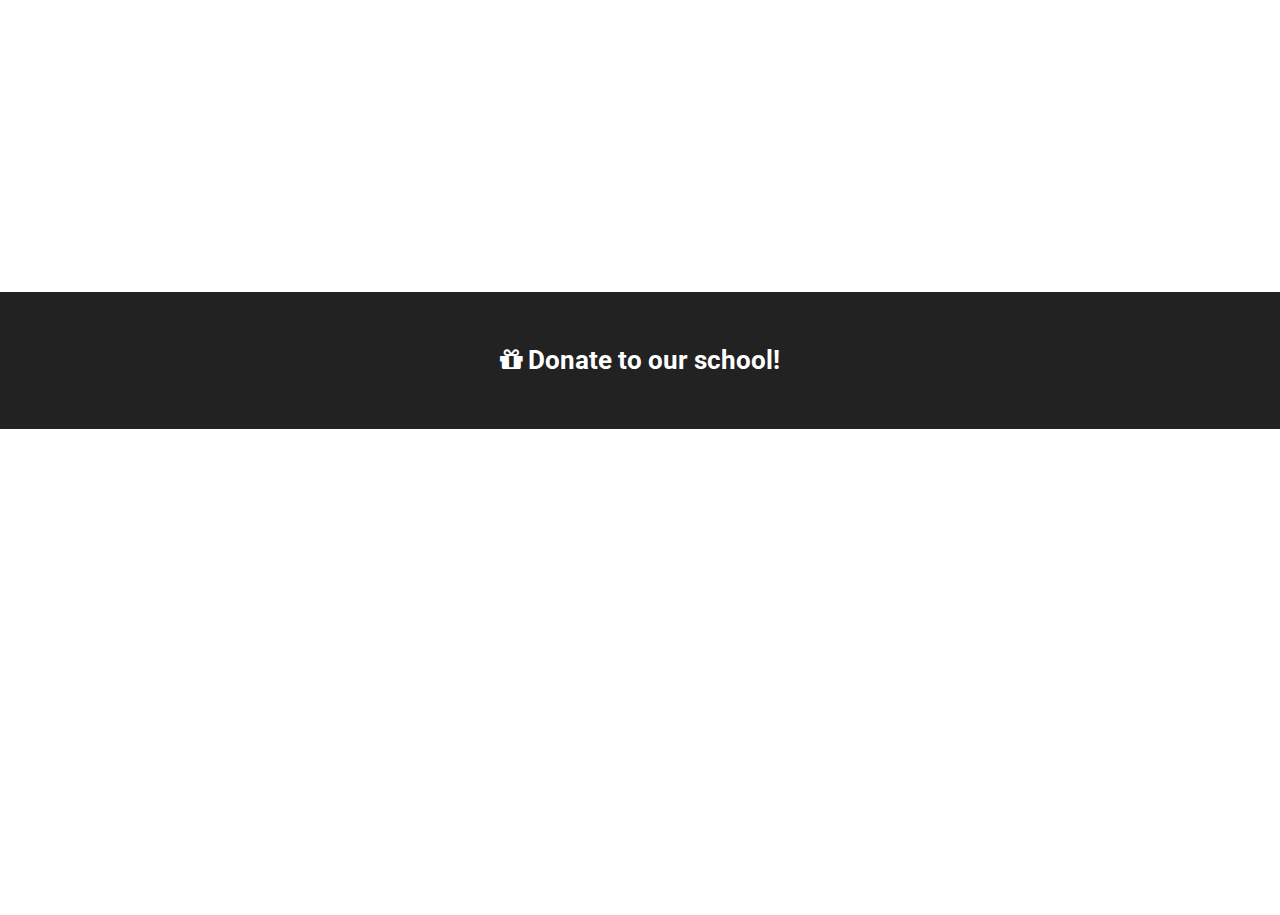
==== commit 3717e0df: "Stronger survey teaser." ====
--- a/index.html
+++ b/index.html
@@ -610,7 +610,7 @@
     <div class="container text-center">
         <h3>Stay Connected</h3>
         <hr class="colored">
-        <p><span class="fa fa-facebook-square" aria-hidden="true"></span> Follow <a href="https://www.facebook.com/peacevalleywaldorf" title="Our Facebook Page">Peace Valley Charter School</a> on facebook for regular updates!</p>
+        <p><span class="fa fa-facebook-square" aria-hidden="true"></span> Follow <a href="https://www.facebook.com/boisewaldorf" title="Our Facebook Page">Peace Valley Charter School</a> on facebook for regular updates!</p>
         <p><span class="fa fa-envelope" aria-hidden="true"></span> Or for more infrequent updates sign up for our mailing list.</p>
         <div class="row">
             <div class="col-lg-8 col-lg-offset-2">
@@ -641,18 +641,26 @@
 </section>
 
 <!-- Contact Section -->
-<section id="contact">
+<section id="survey" class="bg-gray">
     <div class="container wow fadeIn">
         <div class="row">
             <div class="col-lg-8 col-lg-offset-2 text-center">
+                <h2>Planning Survey</h2>
+                <hr class="colored">
+                <p>We're currently looking at real estate properties, demographics and initial classroom needs. Please
+                    take our planning survey to help us gauge interest.</p>
+                <p><a class="btn btn-sm btn-primary" href="https://goo.gl/forms/IEyAXRq4vkB39B6v1" title="Take Survey"><span class="fa fa-bar-chart" aria-hidden="true"></span> Take Survey</a></p>
+            </div>
+        </div>
+    </div>
+</section>
+<!-- Contact Section -->
+<section id="contact">
+    <div class="container wow fadeIn">
+        <div class="row content-row">
+            <div class="col-lg-8 col-lg-offset-2 text-center">
                 <h2>Contact Us</h2>
                 <hr class="colored">
-                <p>We're currently looking at real estate properties, demographics and initial classroom needs. Please take our planning survey to help us gauge interest. <br/><a class="btn btn-sm btn-primary" href="https://goo.gl/forms/IEyAXRq4vkB39B6v1" title="Take Survey"><span class="fa fa-bar-chart" aria-hidden="true"></span> Planning Survey</a></p>.
-
-            </div>
-        </div>
-        <div class="row content-row">
-            <div class="col-lg-8 col-lg-offset-2">
                 <p>Interested in enrolling or helping the school develop? Please get in touch!</p>
                 <form name="sentMessage" id="contactForm" novalidate>
                     <div class="row control-group">
@@ -727,7 +735,7 @@
         <div class="row social">
             <div class="col-lg-12">
                 <ul class="list-inline">
-                    <li><a href="https://www.facebook.com/peacevalleywaldorf" title="Peace Valley Facebook Page"><i
+                    <li><a href="https://www.facebook.com/boisewaldorf" title="Peace Valley Facebook Page"><i
                             class="fa fa-facebook fa-fw fa-2x"></i></a>
                     </li>
                     <li><a href="https://twitter.com/boisewaldorf" title="@boisewaldorf"><i
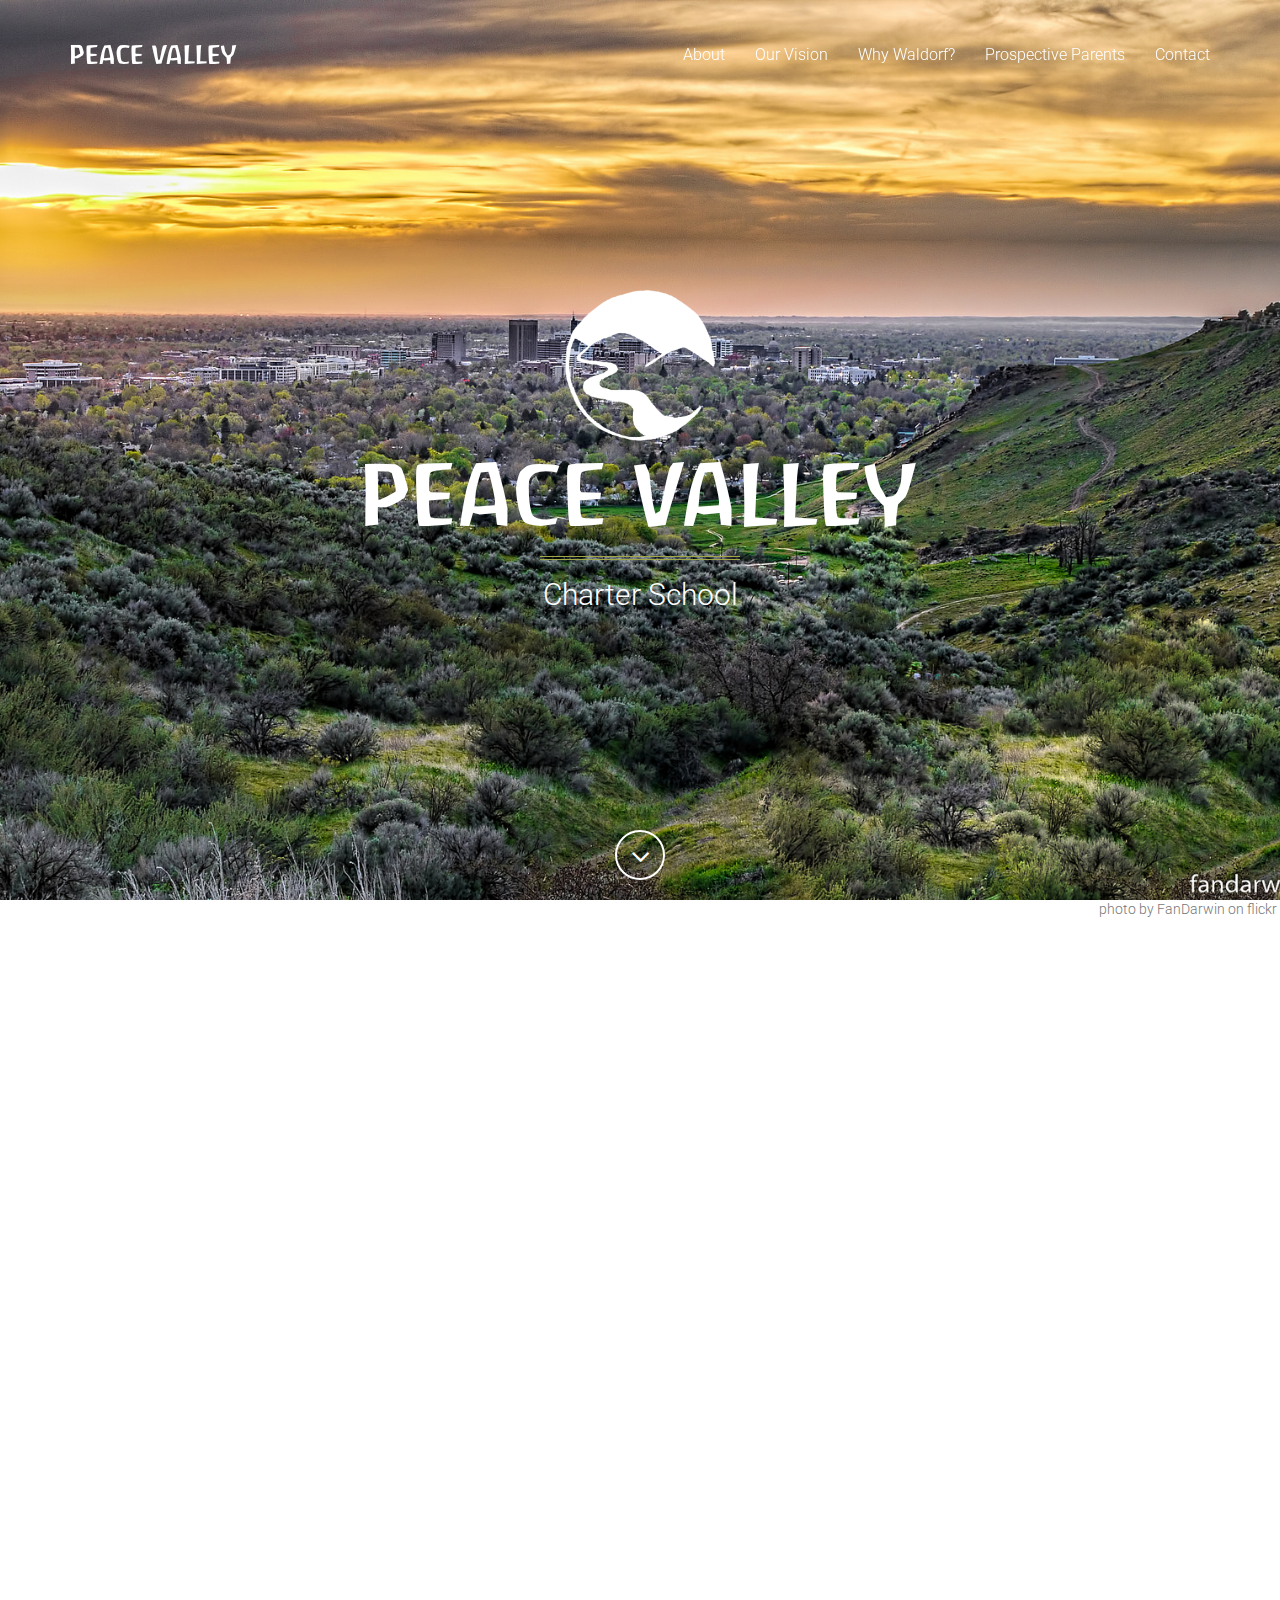
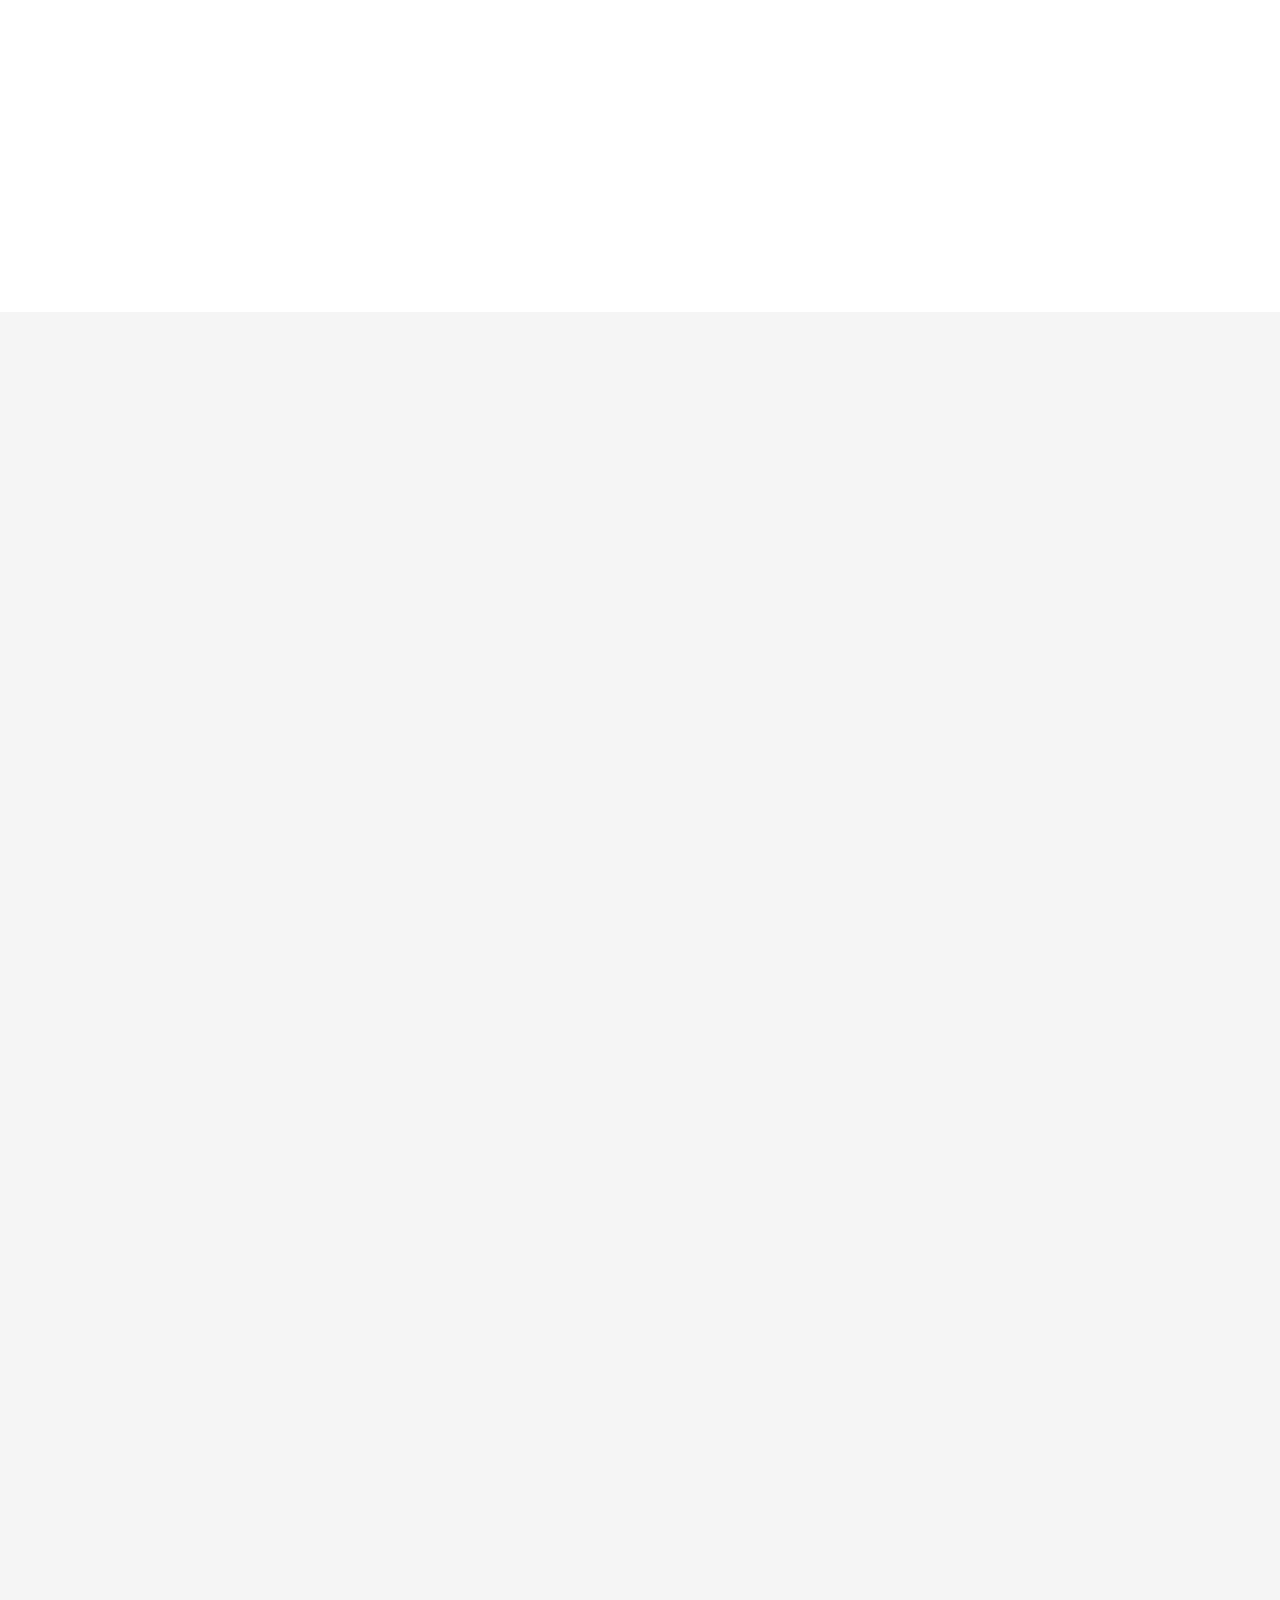
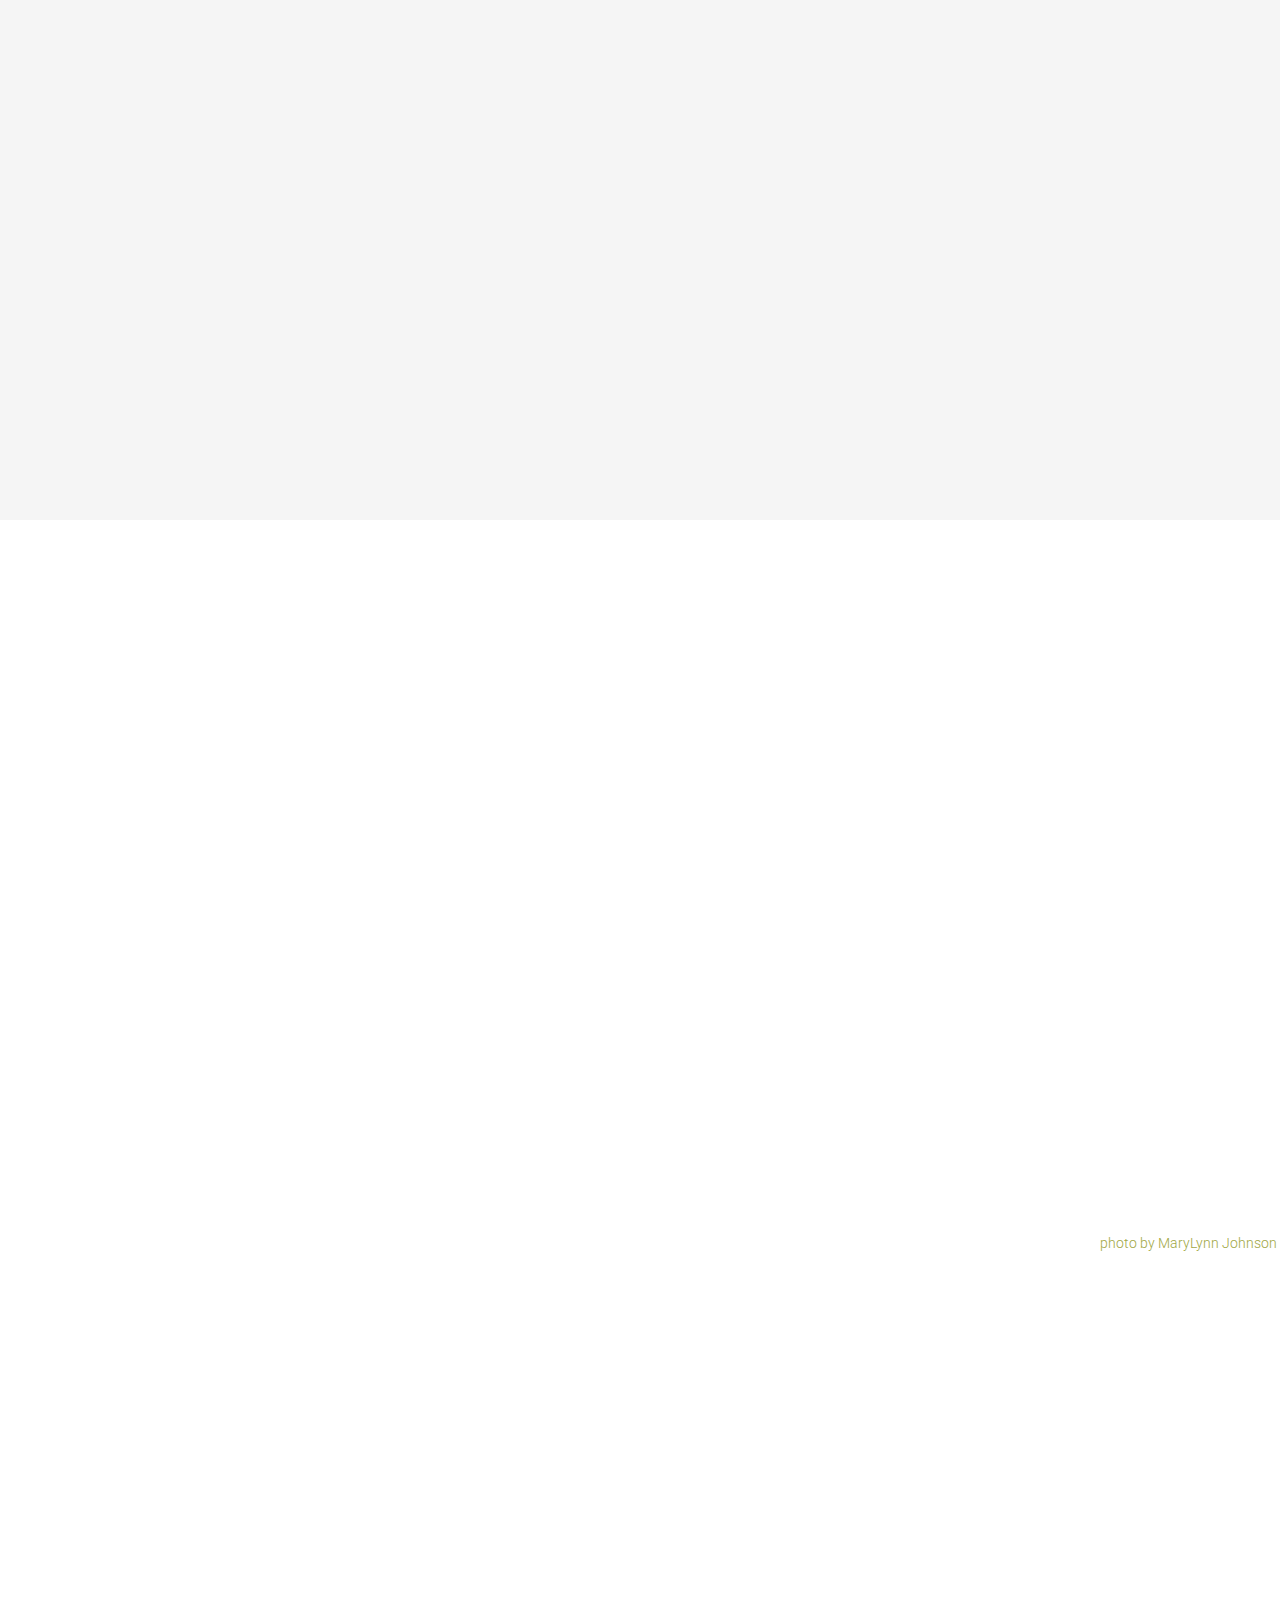
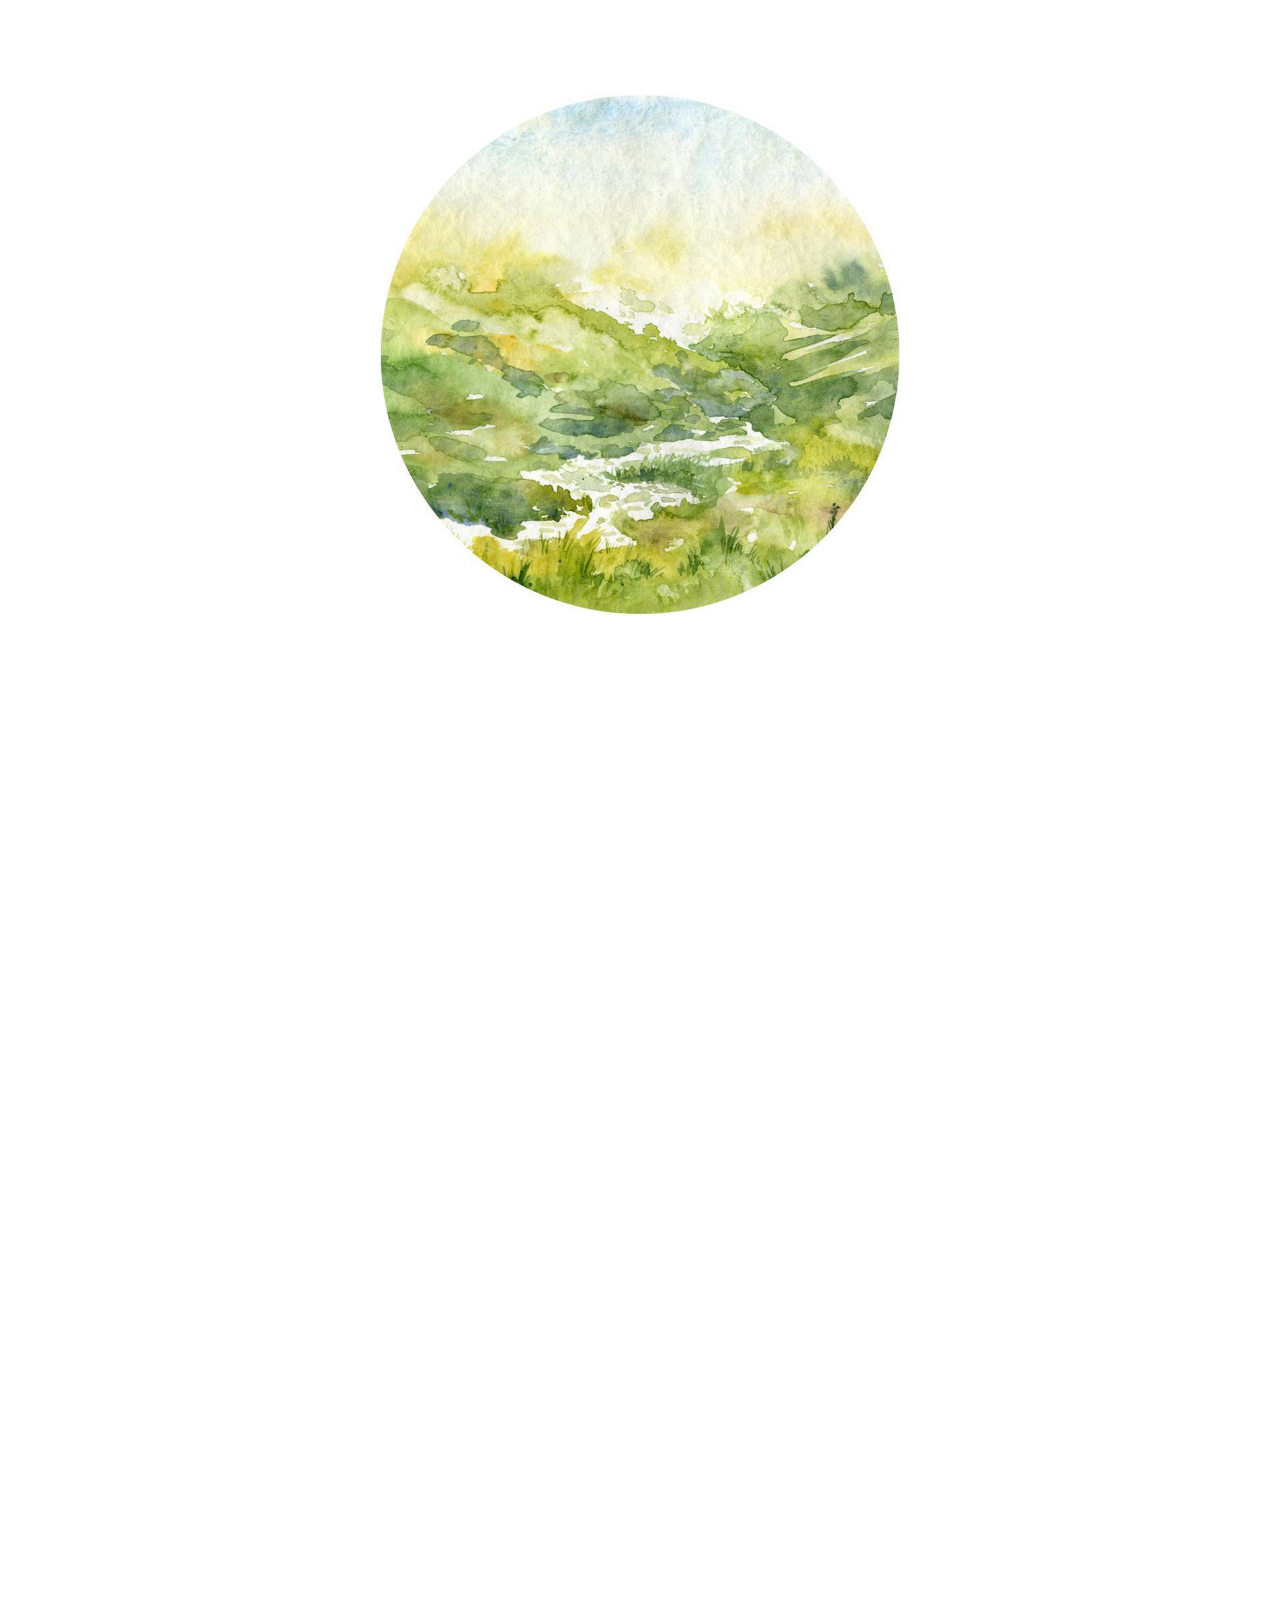
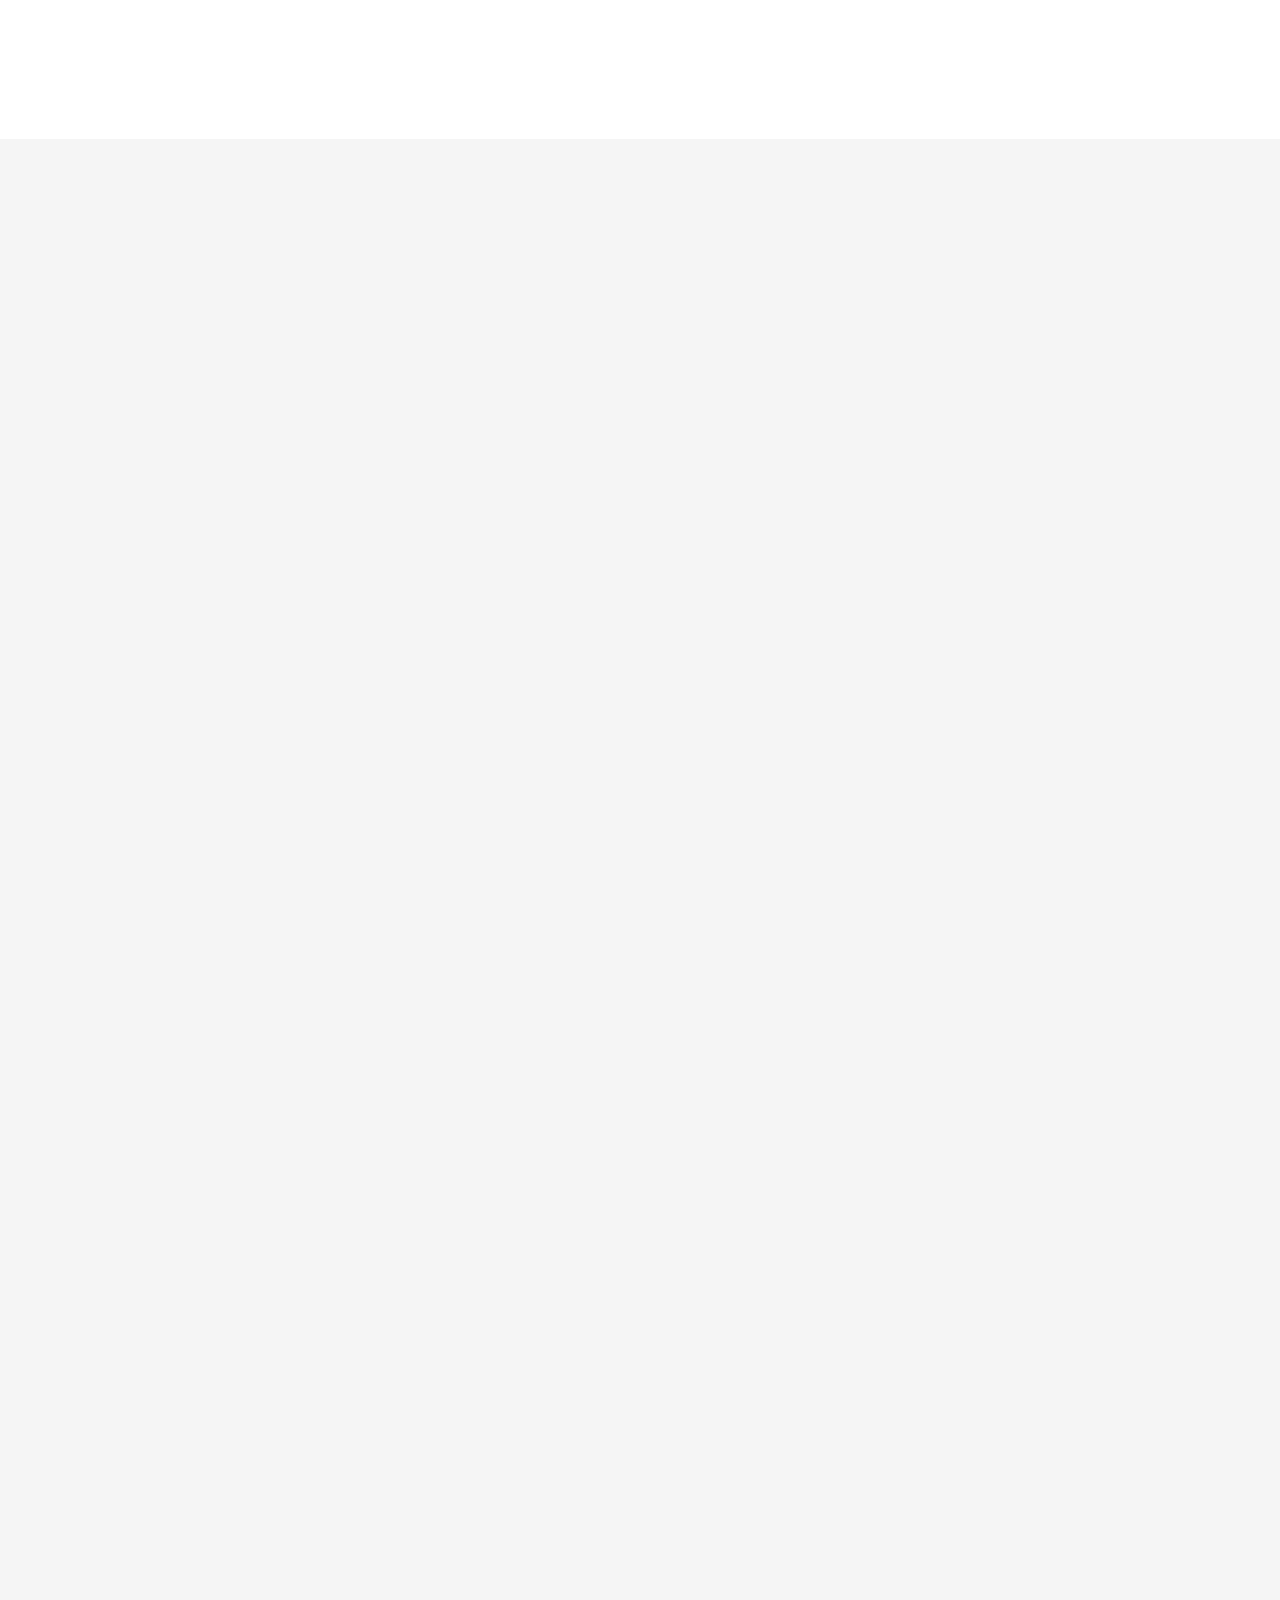
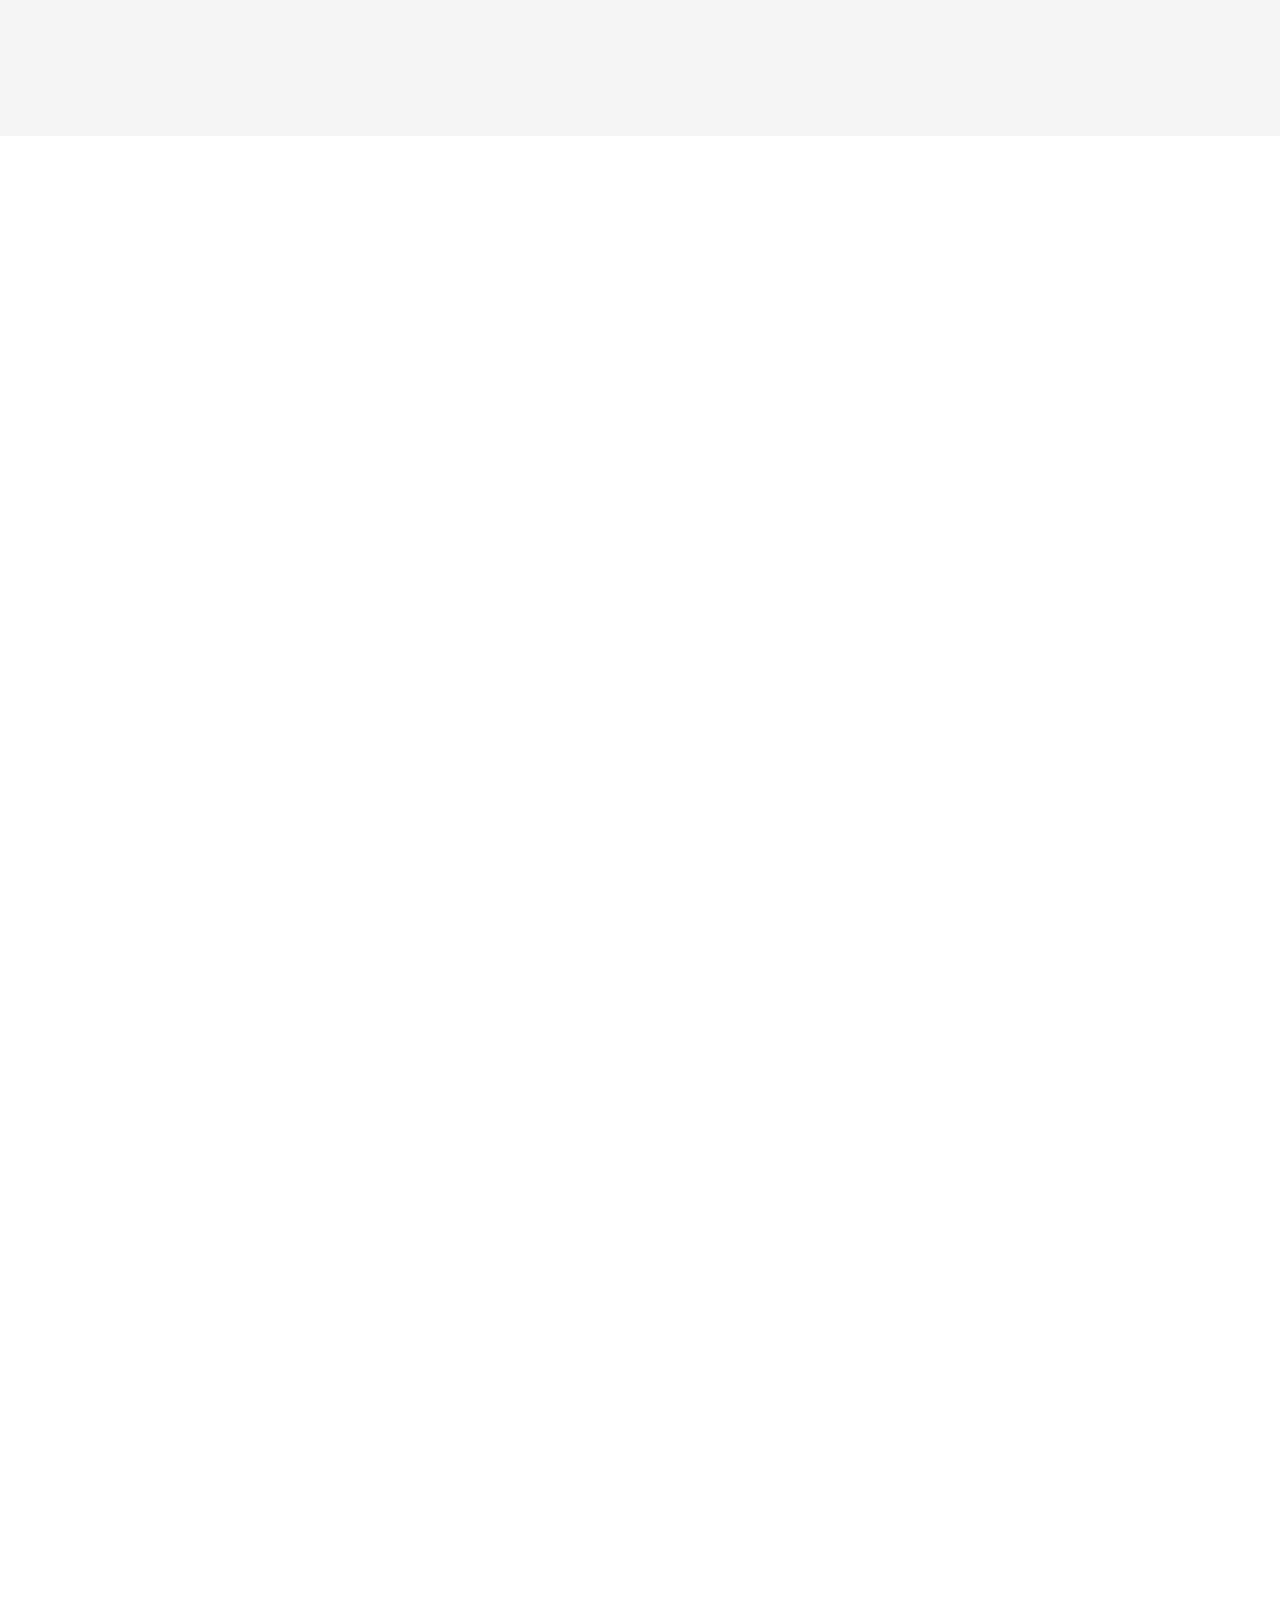
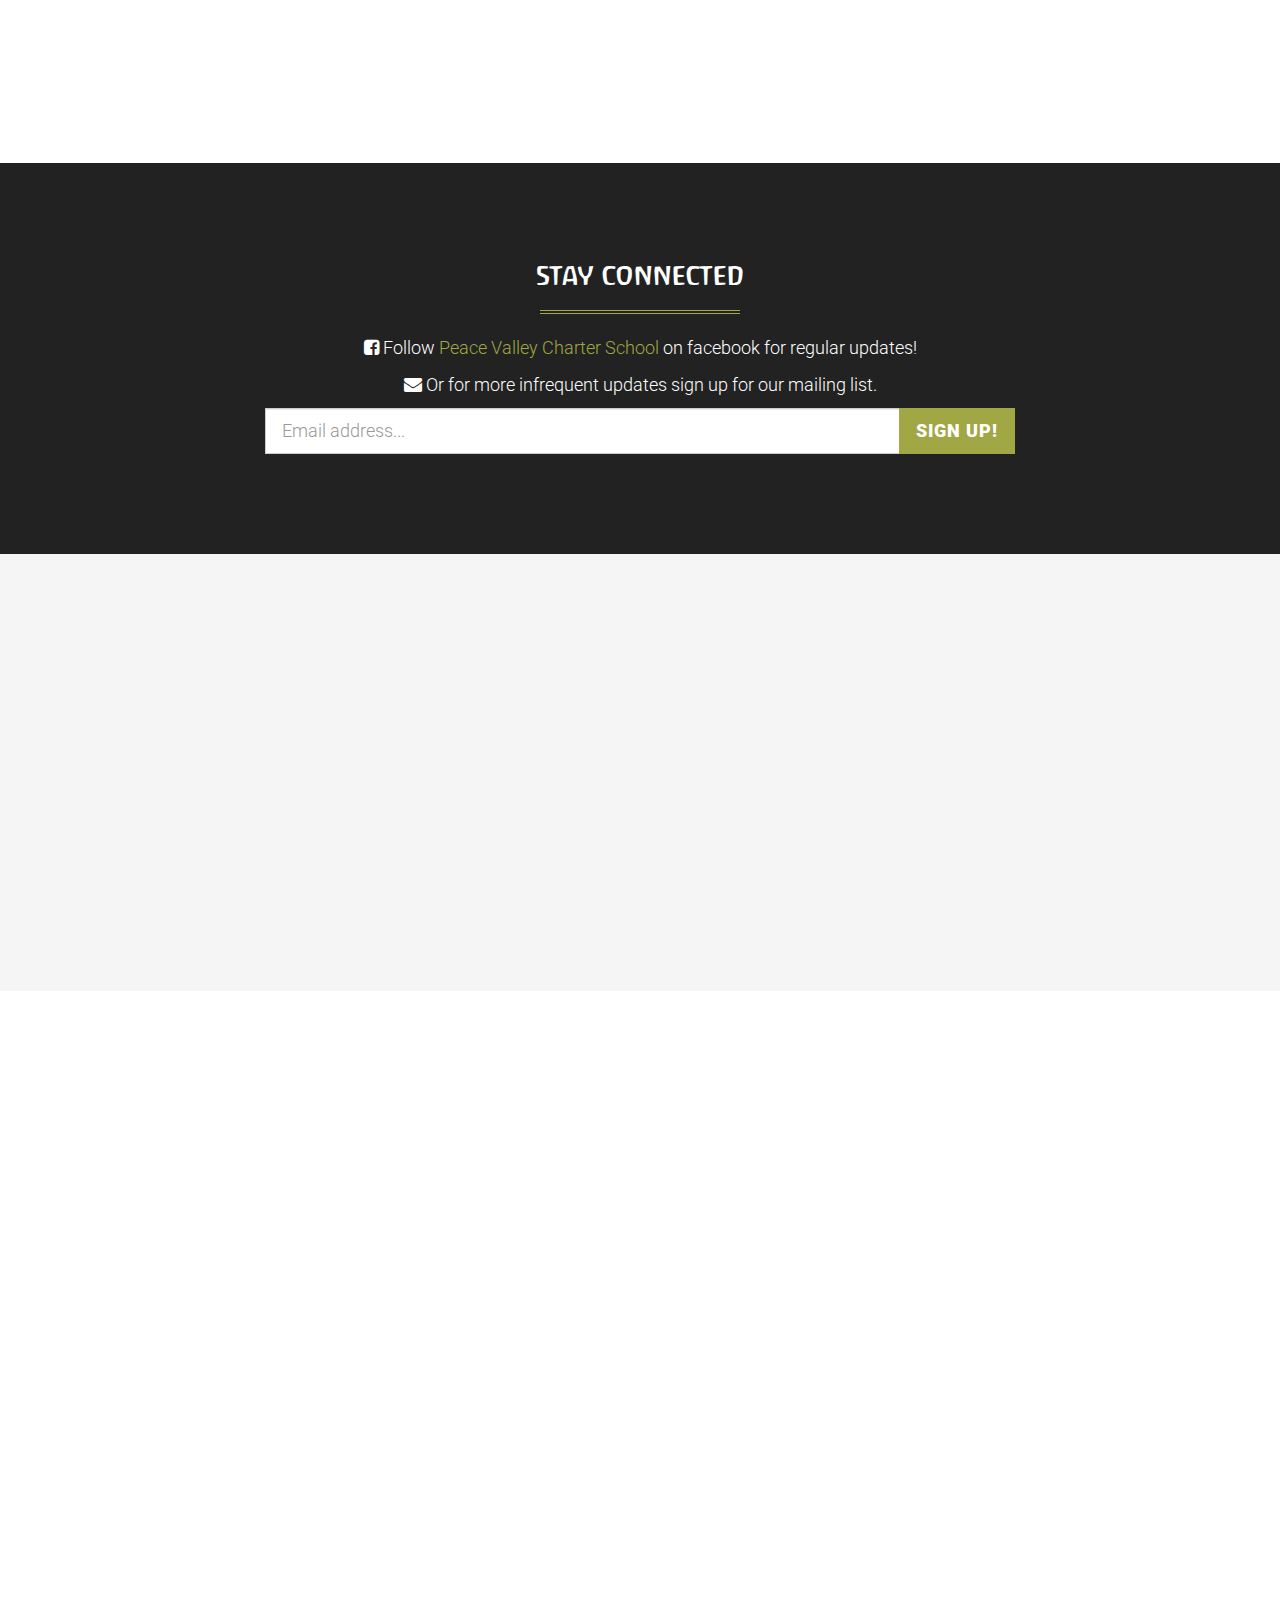
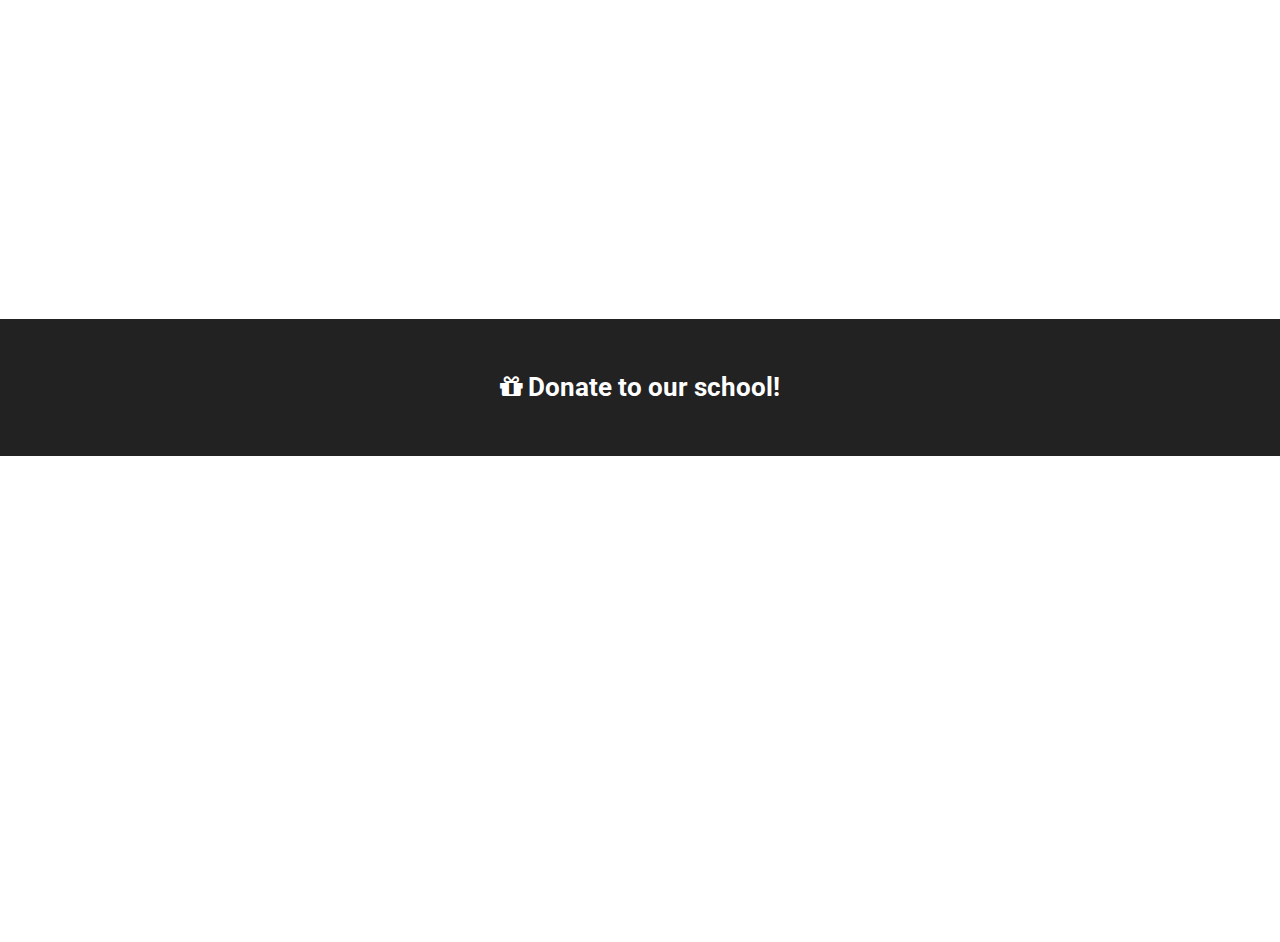
==== commit 538b4f5f: "Add member of text and move opening 2018 wording around." ====
--- a/index.html
+++ b/index.html
@@ -94,7 +94,6 @@
         <div class="brand-name">Peace Valley</div>
         <hr class="colored">
         <div class="brand-name-subtext">Charter School</div>
-        <small>Anticipated Opening Fall 2018</small>
     </div>
     <div class="scroll-down">
         <a class="btn page-scroll" href="#about"><i class="fa fa-angle-down fa-fw"></i></a>
@@ -114,10 +113,11 @@
                             href="http://www.allianceforpublicwaldorfeducation.org/wp-content/uploads/2016/11/CORE-PRINCIPLES.final_.11.08.16.pdf"
                             title="Review the Core Principles [PDF]">Core Principles of the Alliance for Public Waldorf
                         Education</a>.</p>
-                <a href="http://allianceforpublicwaldorfeducation.org"
+                <p><a href="http://allianceforpublicwaldorfeducation.org"
                    title="Member of the Alliance for Public Waldorf Education"><img
-                        src="img/home/Alliance-for-Public-Waldorf-Education.png"
-                        alt="Member of the Alliance for Public Waldorf Education"/></a>
+                   src="img/home/Alliance-for-Public-Waldorf-Education.png"
+                   alt="Member of the Alliance for Public Waldorf Education"/></a>
+                   <br/><small class="text-muted">A member of the Alliance for Public Waldorf Education</small></p>
                 <hr class="colored">
             </div>
         </div>
@@ -723,7 +723,7 @@
             </div>
             <div class="col-md-4 contact-details">
                 <h4><i class="fa fa-map-marker"></i> Visit</h4>
-                <p>Opening Fall 2018<br/>
+                <p>Prospective Opening Fall 2018<br/>
                     Boise, Idaho</p>
             </div>
             <div class="col-md-4 contact-details">
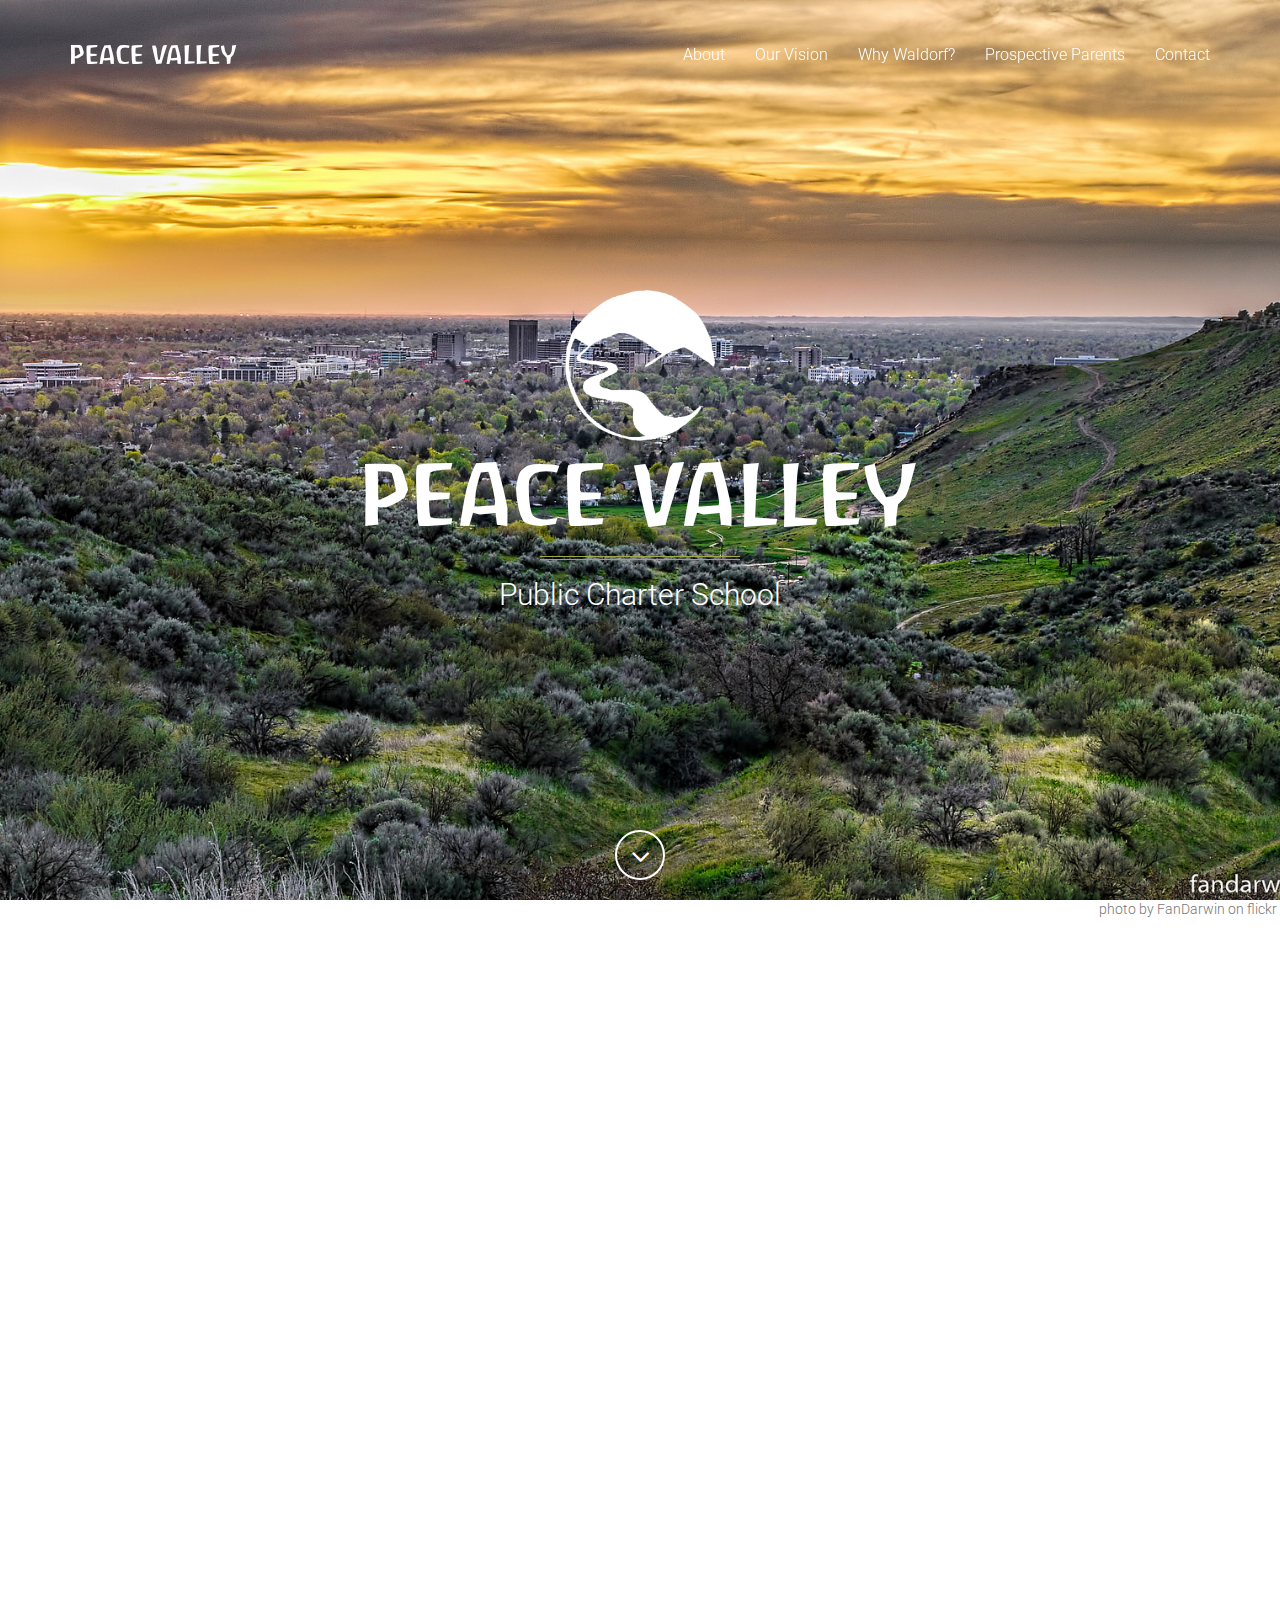
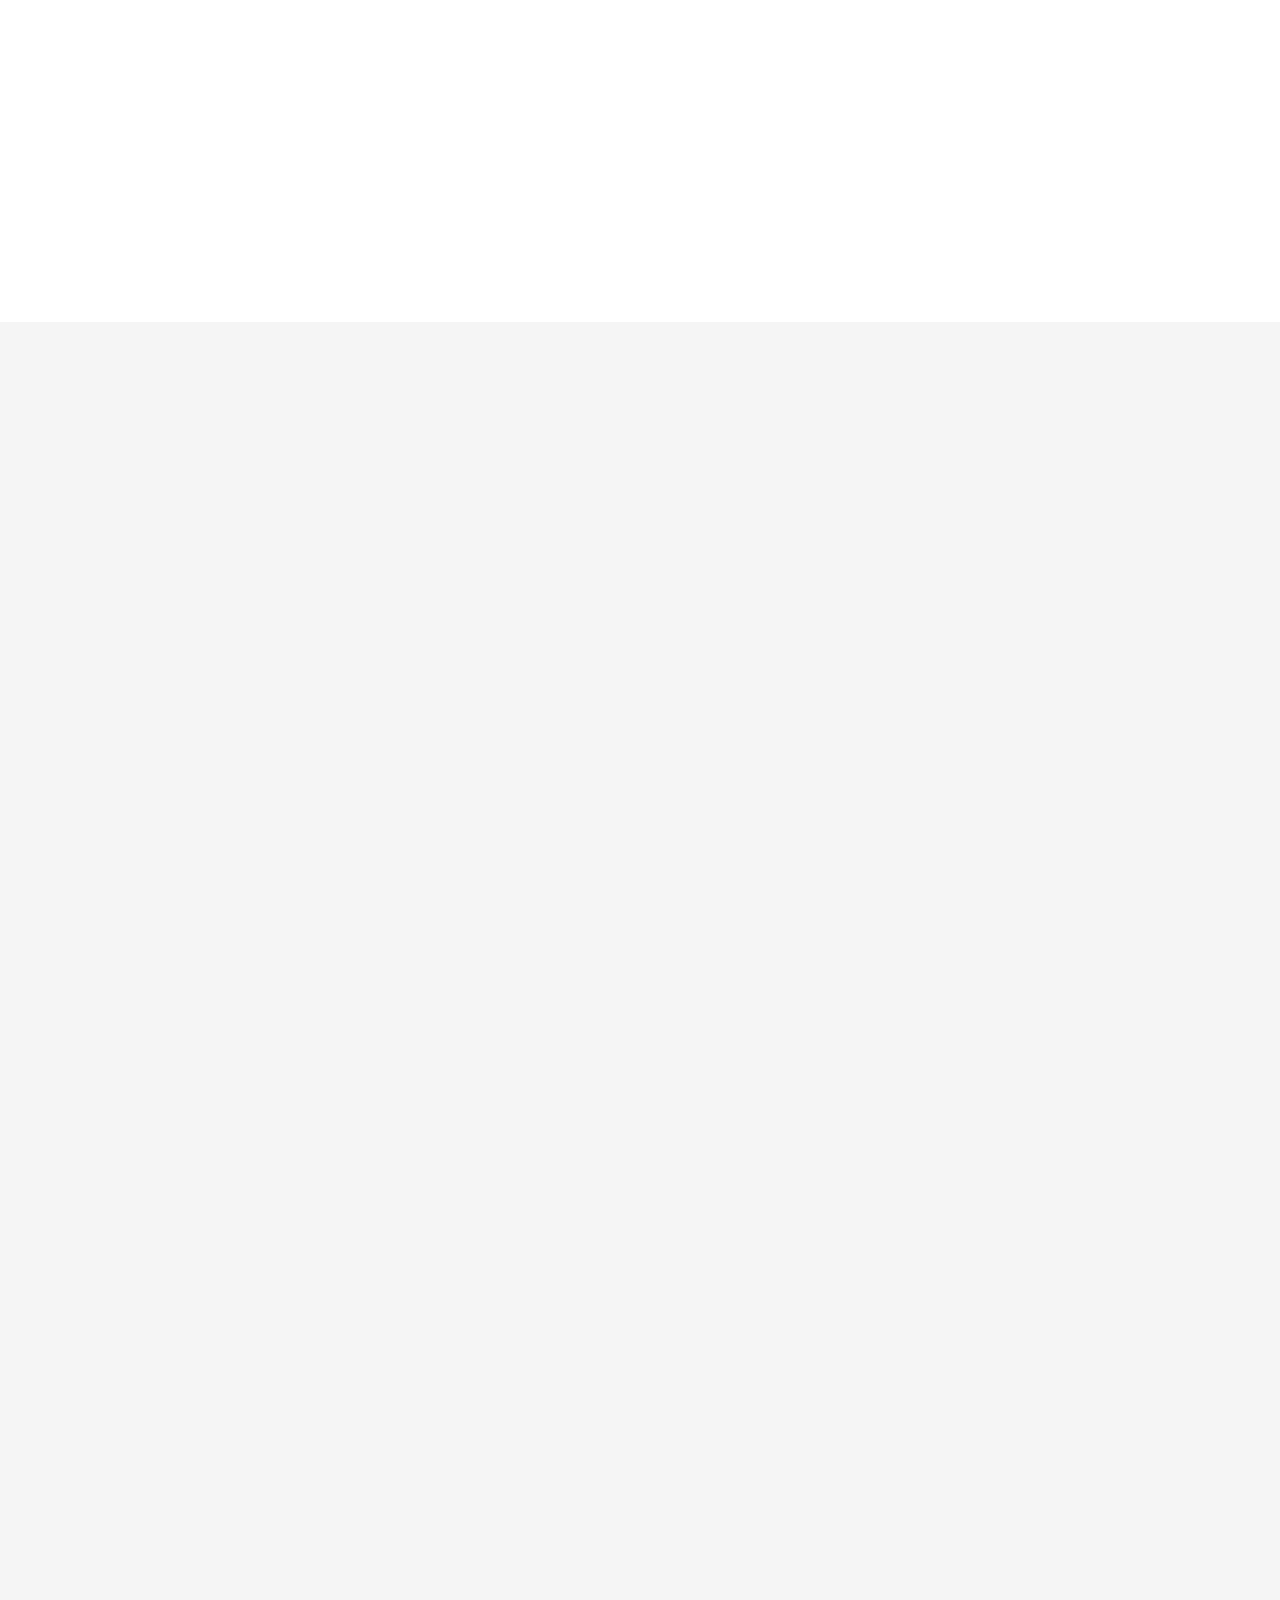
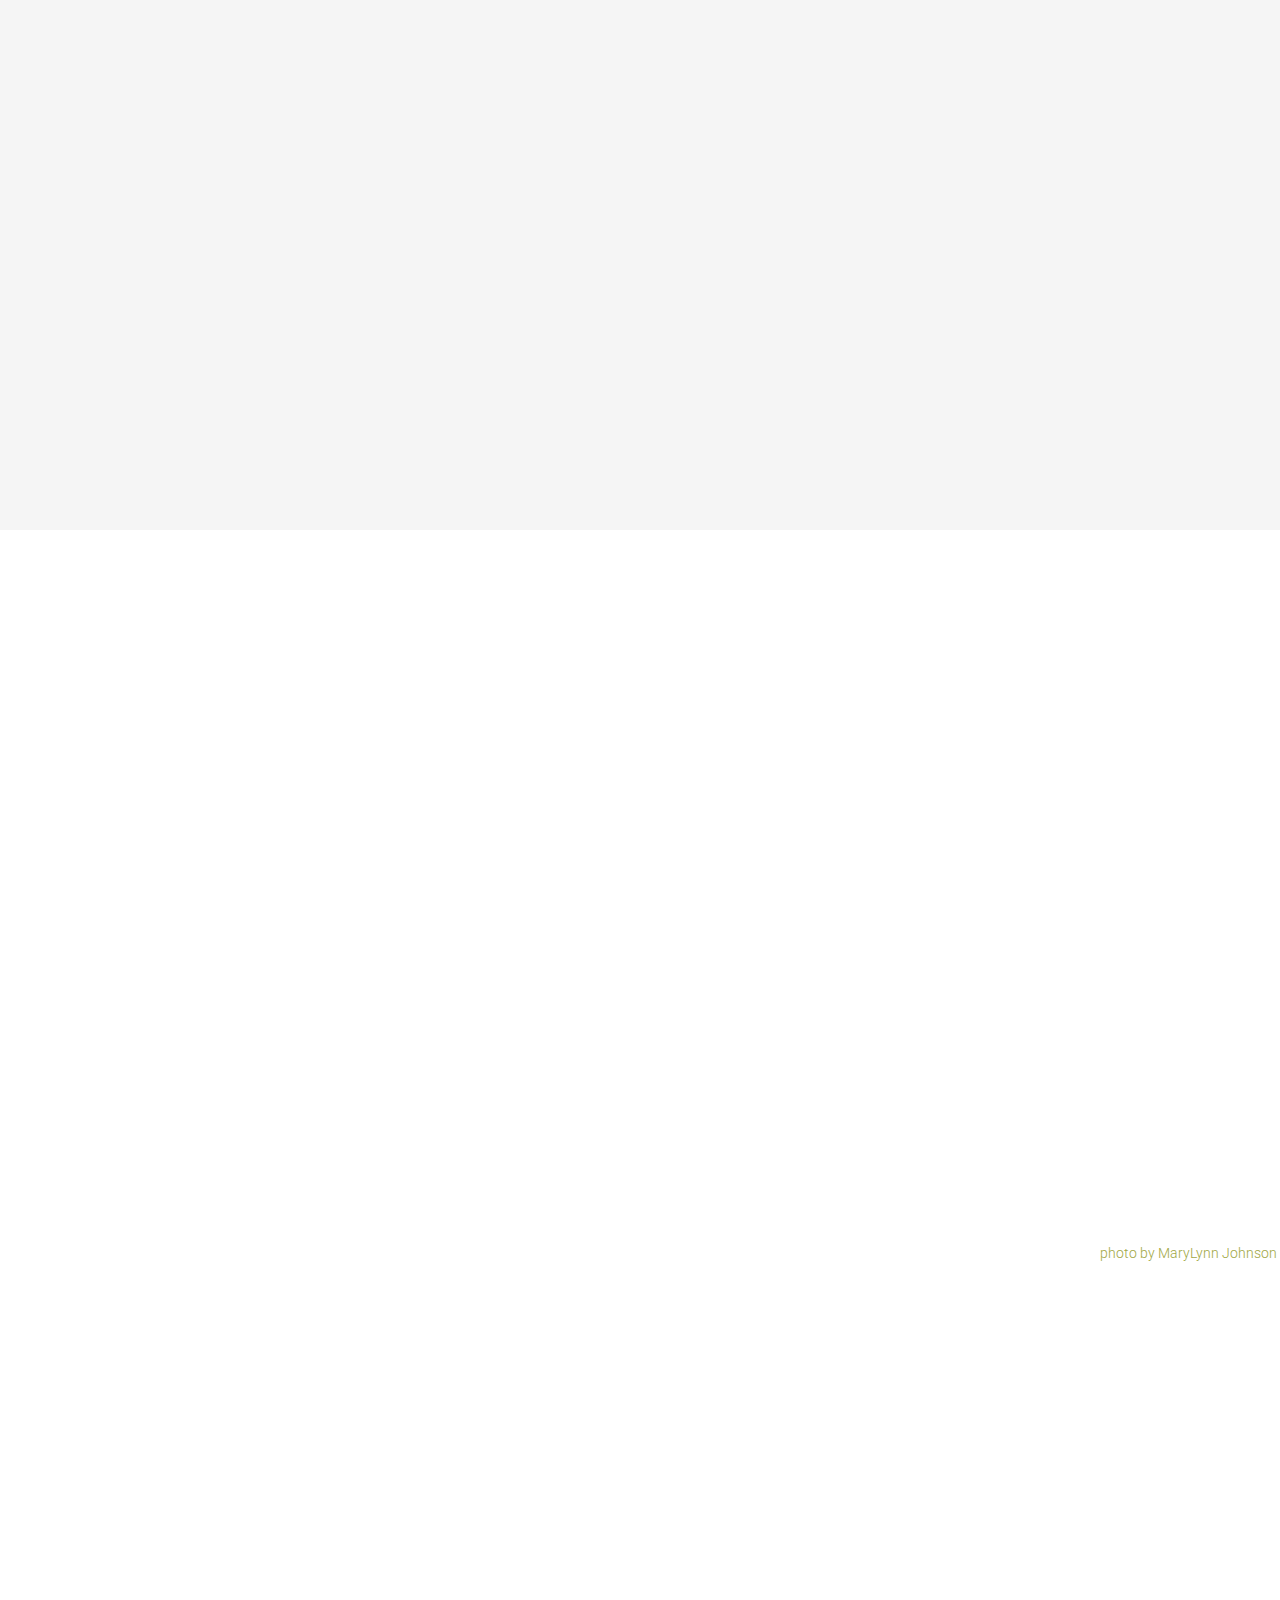
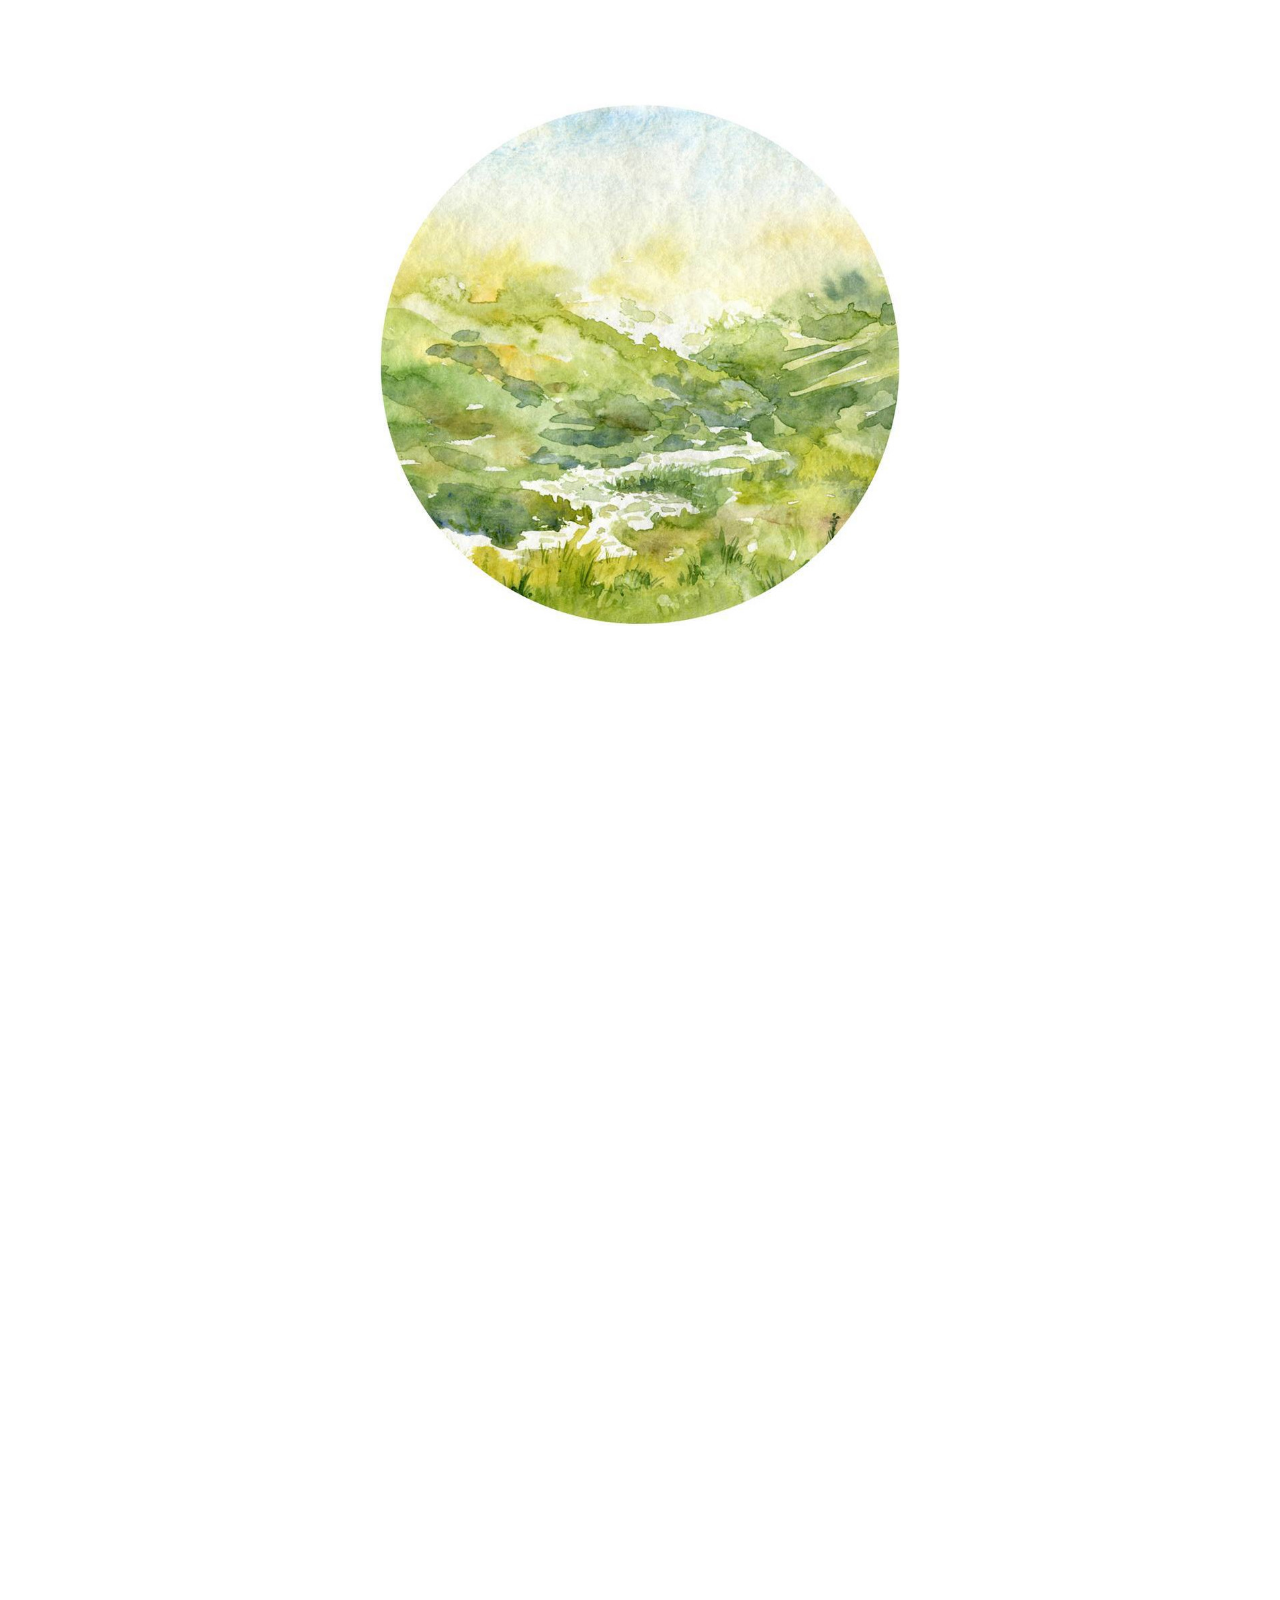
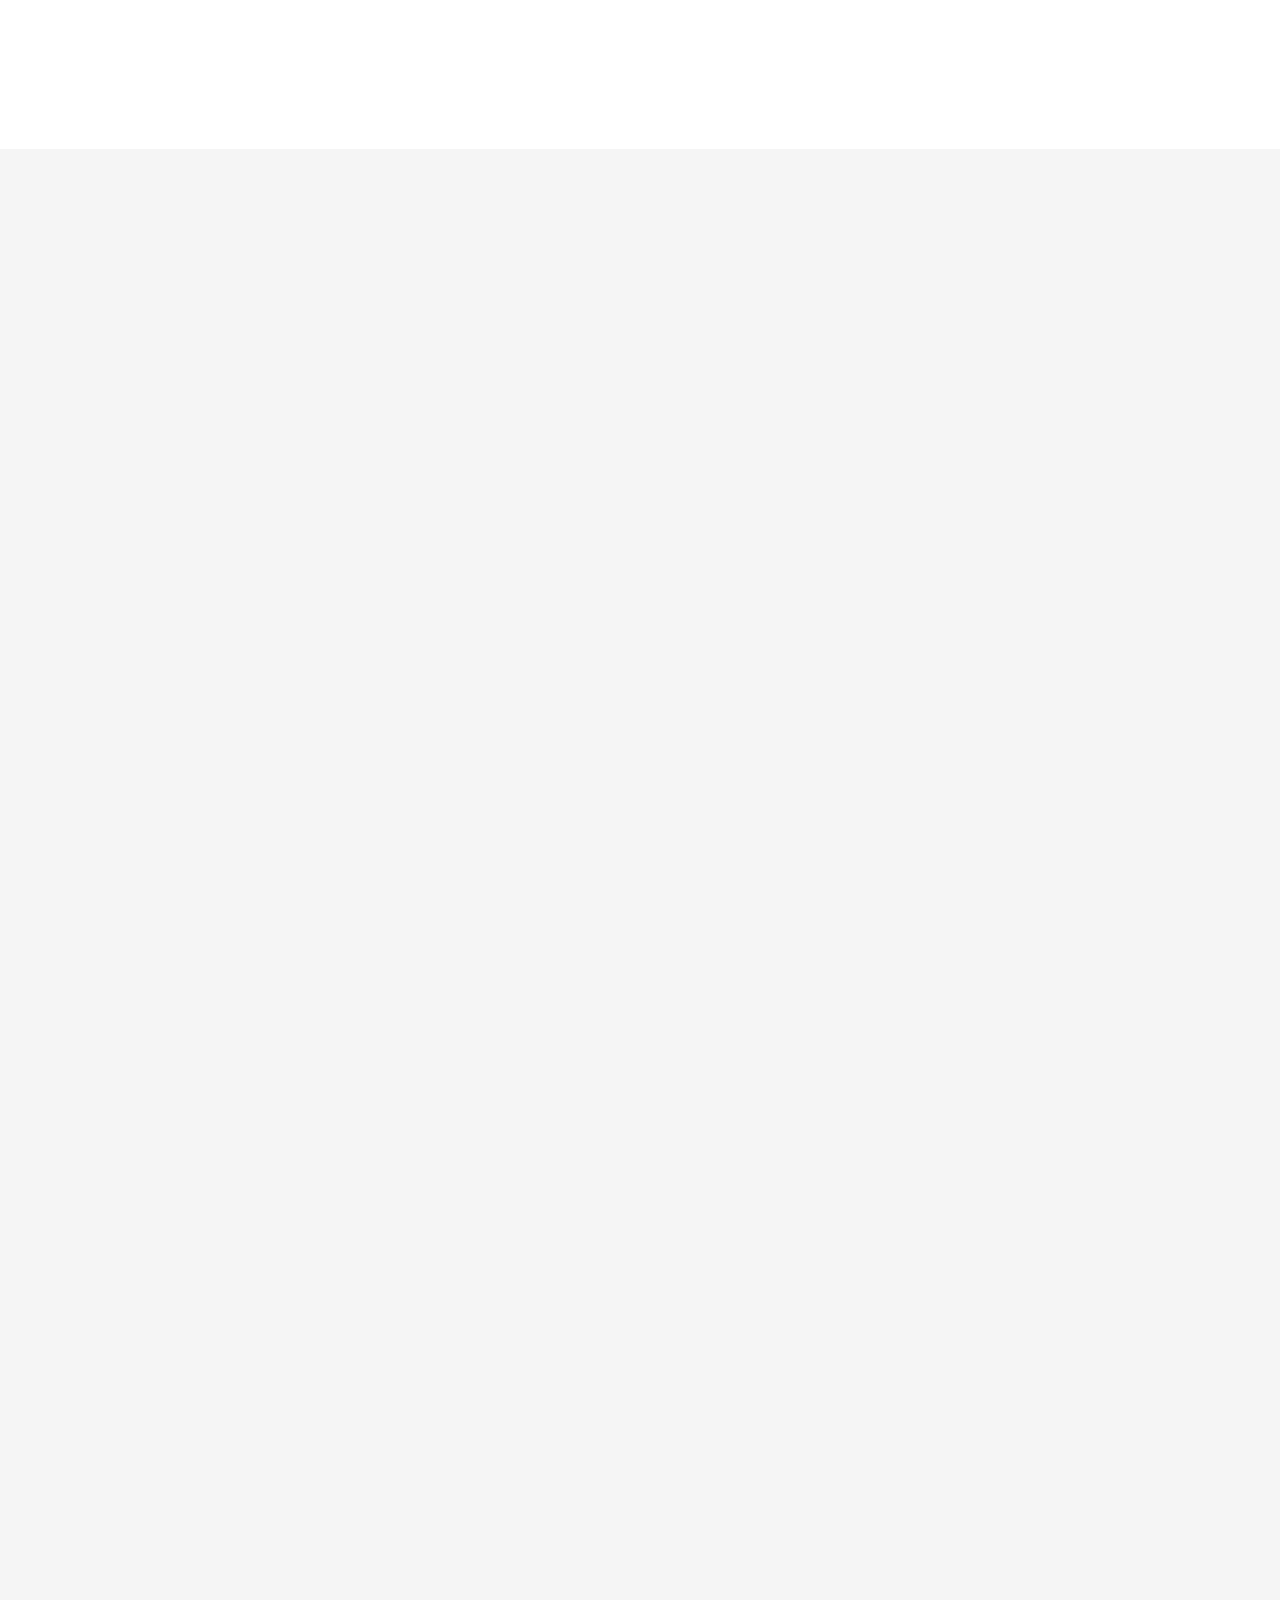
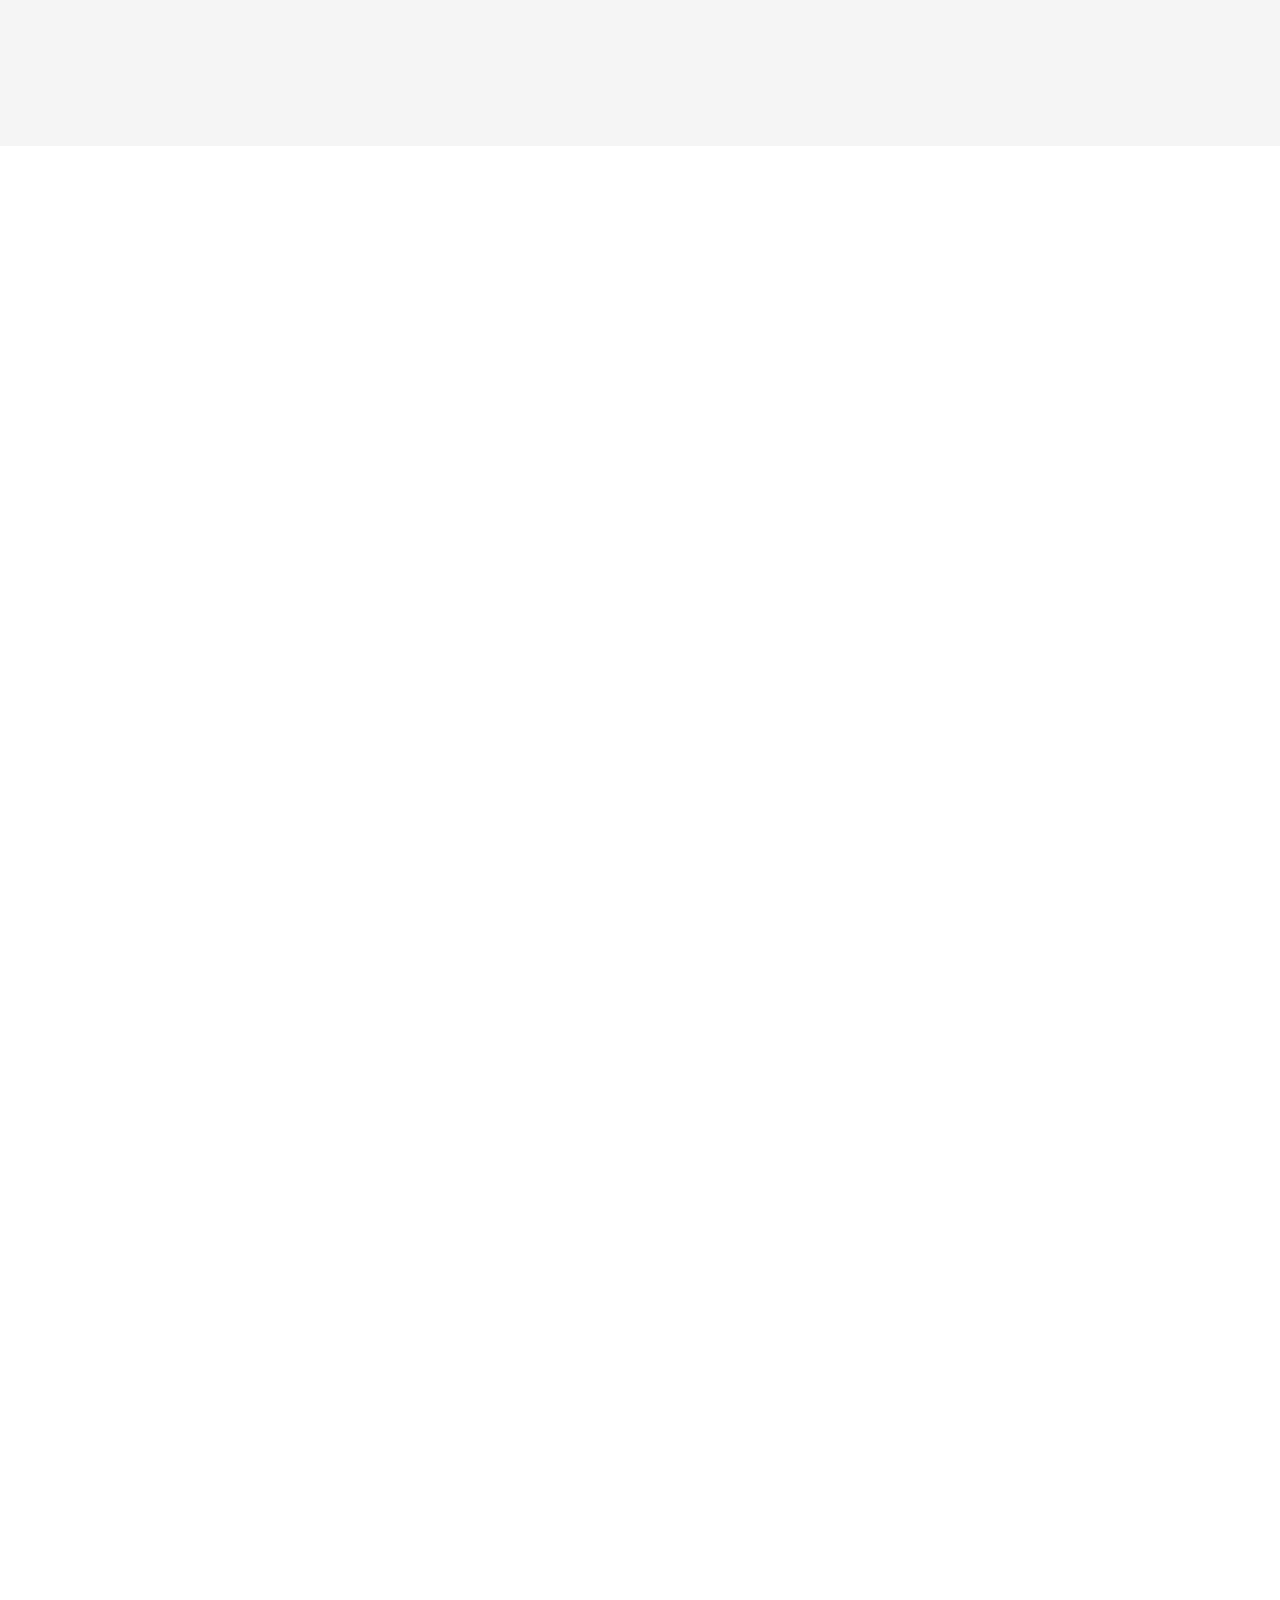
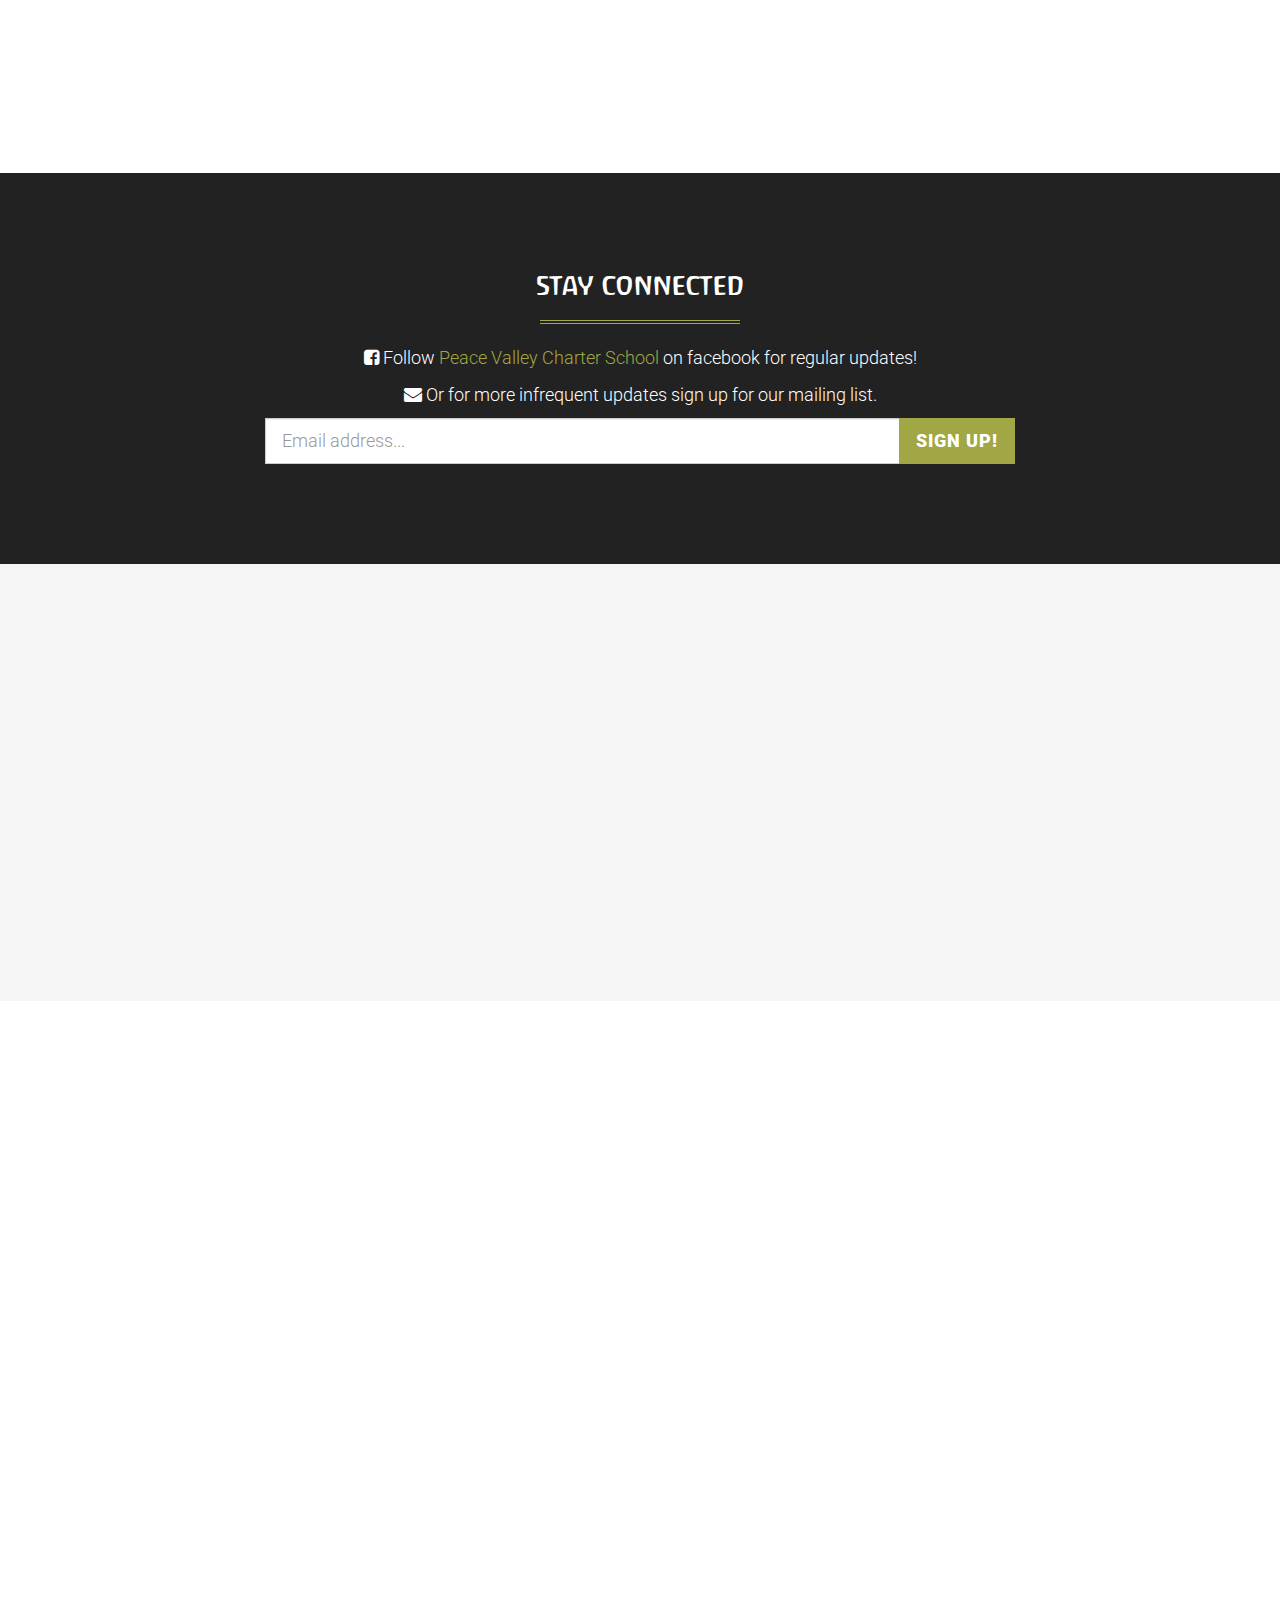
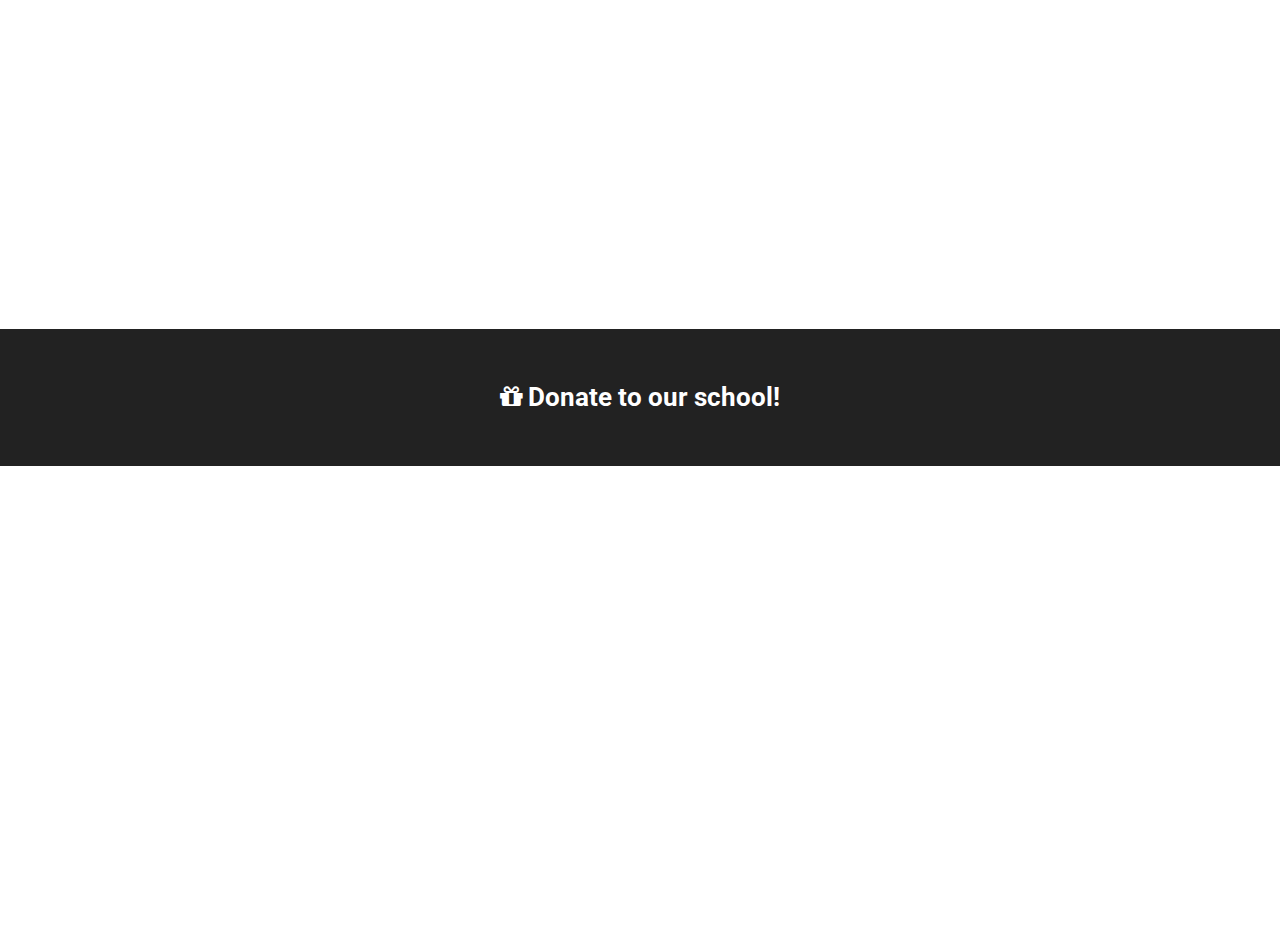
==== commit 7d5ea549: "Membersmithing." ====
--- a/index.html
+++ b/index.html
@@ -93,7 +93,7 @@
         <img src="img/logo.png" class="img-responsive img-centered" alt="Peace Valley Logo">
         <div class="brand-name">Peace Valley</div>
         <hr class="colored">
-        <div class="brand-name-subtext">Charter School</div>
+        <div class="brand-name-subtext">Public Charter School</div>
     </div>
     <div class="scroll-down">
         <a class="btn page-scroll" href="#about"><i class="fa fa-angle-down fa-fw"></i></a>
@@ -108,16 +108,17 @@
         <div class="row text-center">
             <div class="col-md-10 col-md-offset-1 wow fadeIn">
                 <h2>Arts and Nature Based Education</h2>
+                <p><strong>Member of the Alliance for Public Waldorf Education</strong></p>
                 <p>Peace Valley Charter School has answered the call from families across the Treasure Valley
                     for a free public school guided by the <a
                             href="http://www.allianceforpublicwaldorfeducation.org/wp-content/uploads/2016/11/CORE-PRINCIPLES.final_.11.08.16.pdf"
                             title="Review the Core Principles [PDF]">Core Principles of the Alliance for Public Waldorf
                         Education</a>.</p>
-                <p><a href="http://allianceforpublicwaldorfeducation.org"
+                <a href="http://allianceforpublicwaldorfeducation.org"
                    title="Member of the Alliance for Public Waldorf Education"><img
                    src="img/home/Alliance-for-Public-Waldorf-Education.png"
                    alt="Member of the Alliance for Public Waldorf Education"/></a>
-                   <br/><small class="text-muted">A member of the Alliance for Public Waldorf Education</small></p>
+
                 <hr class="colored">
             </div>
         </div>
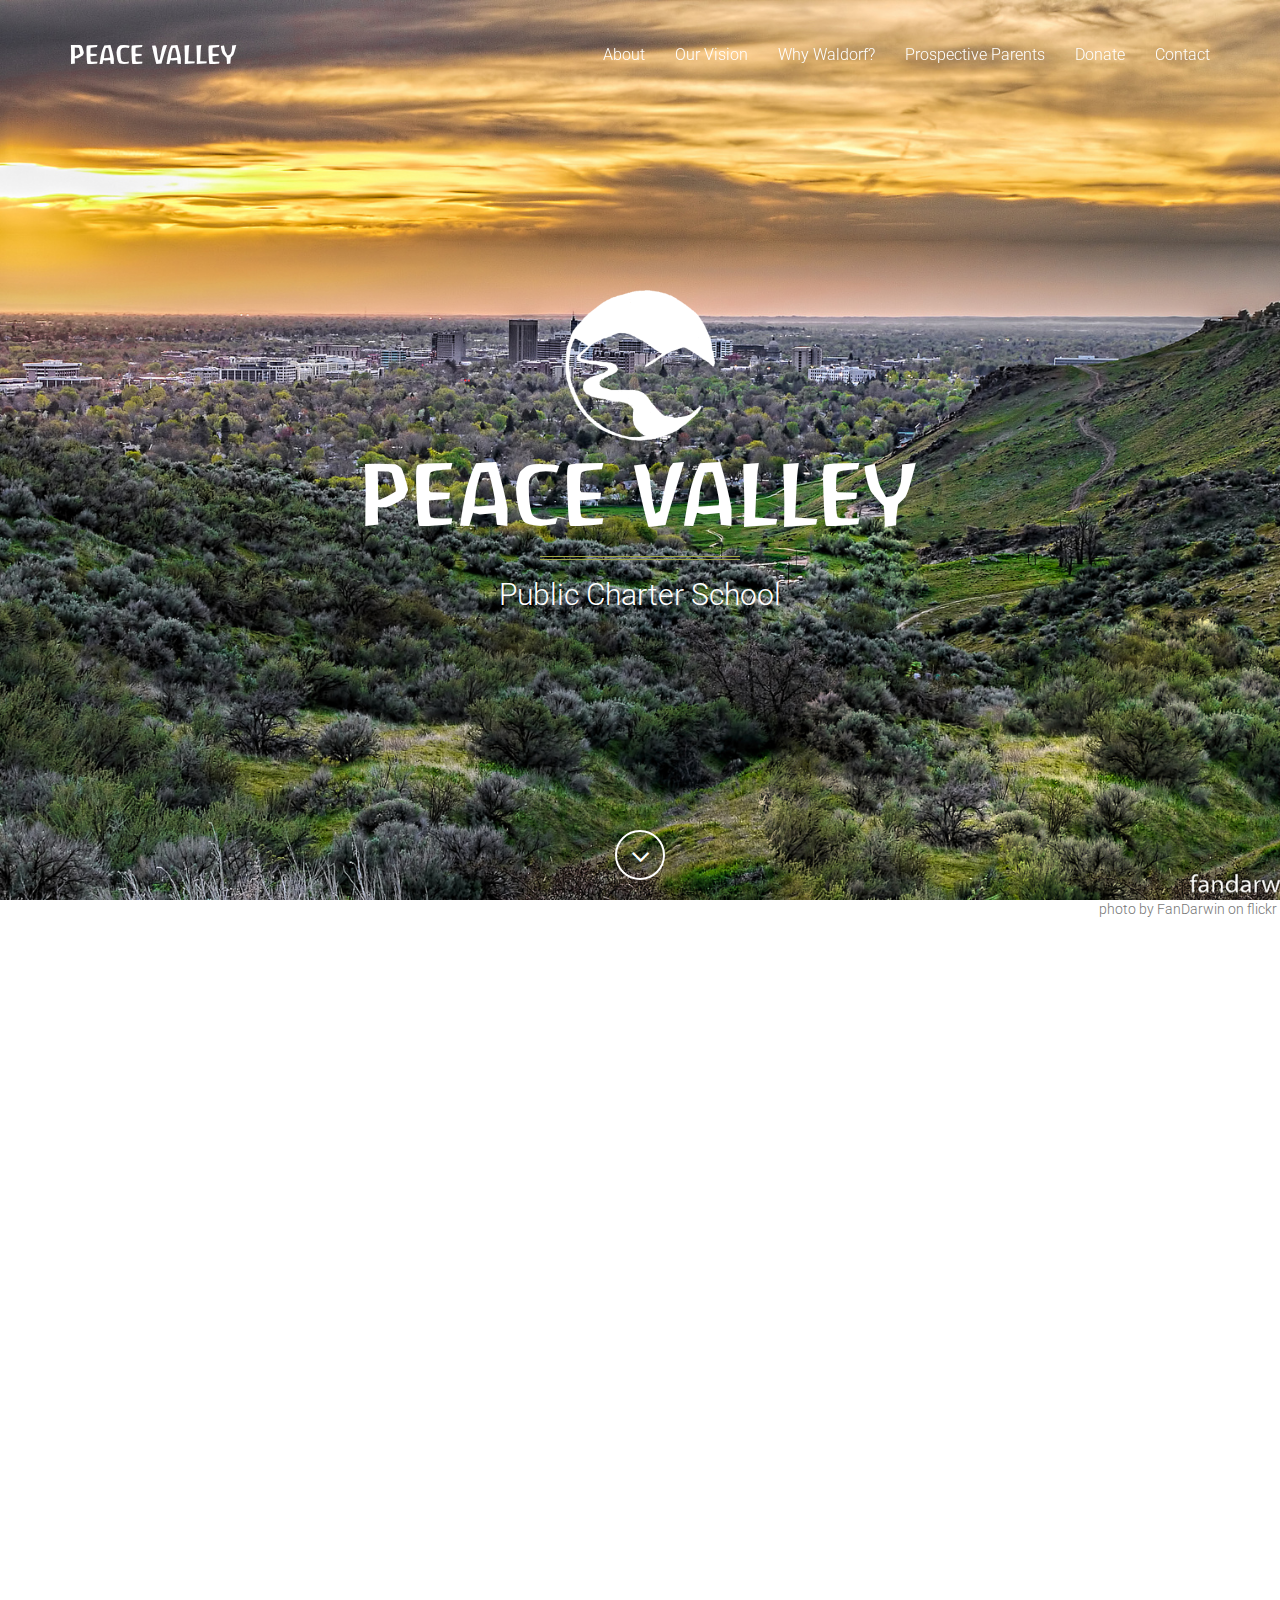
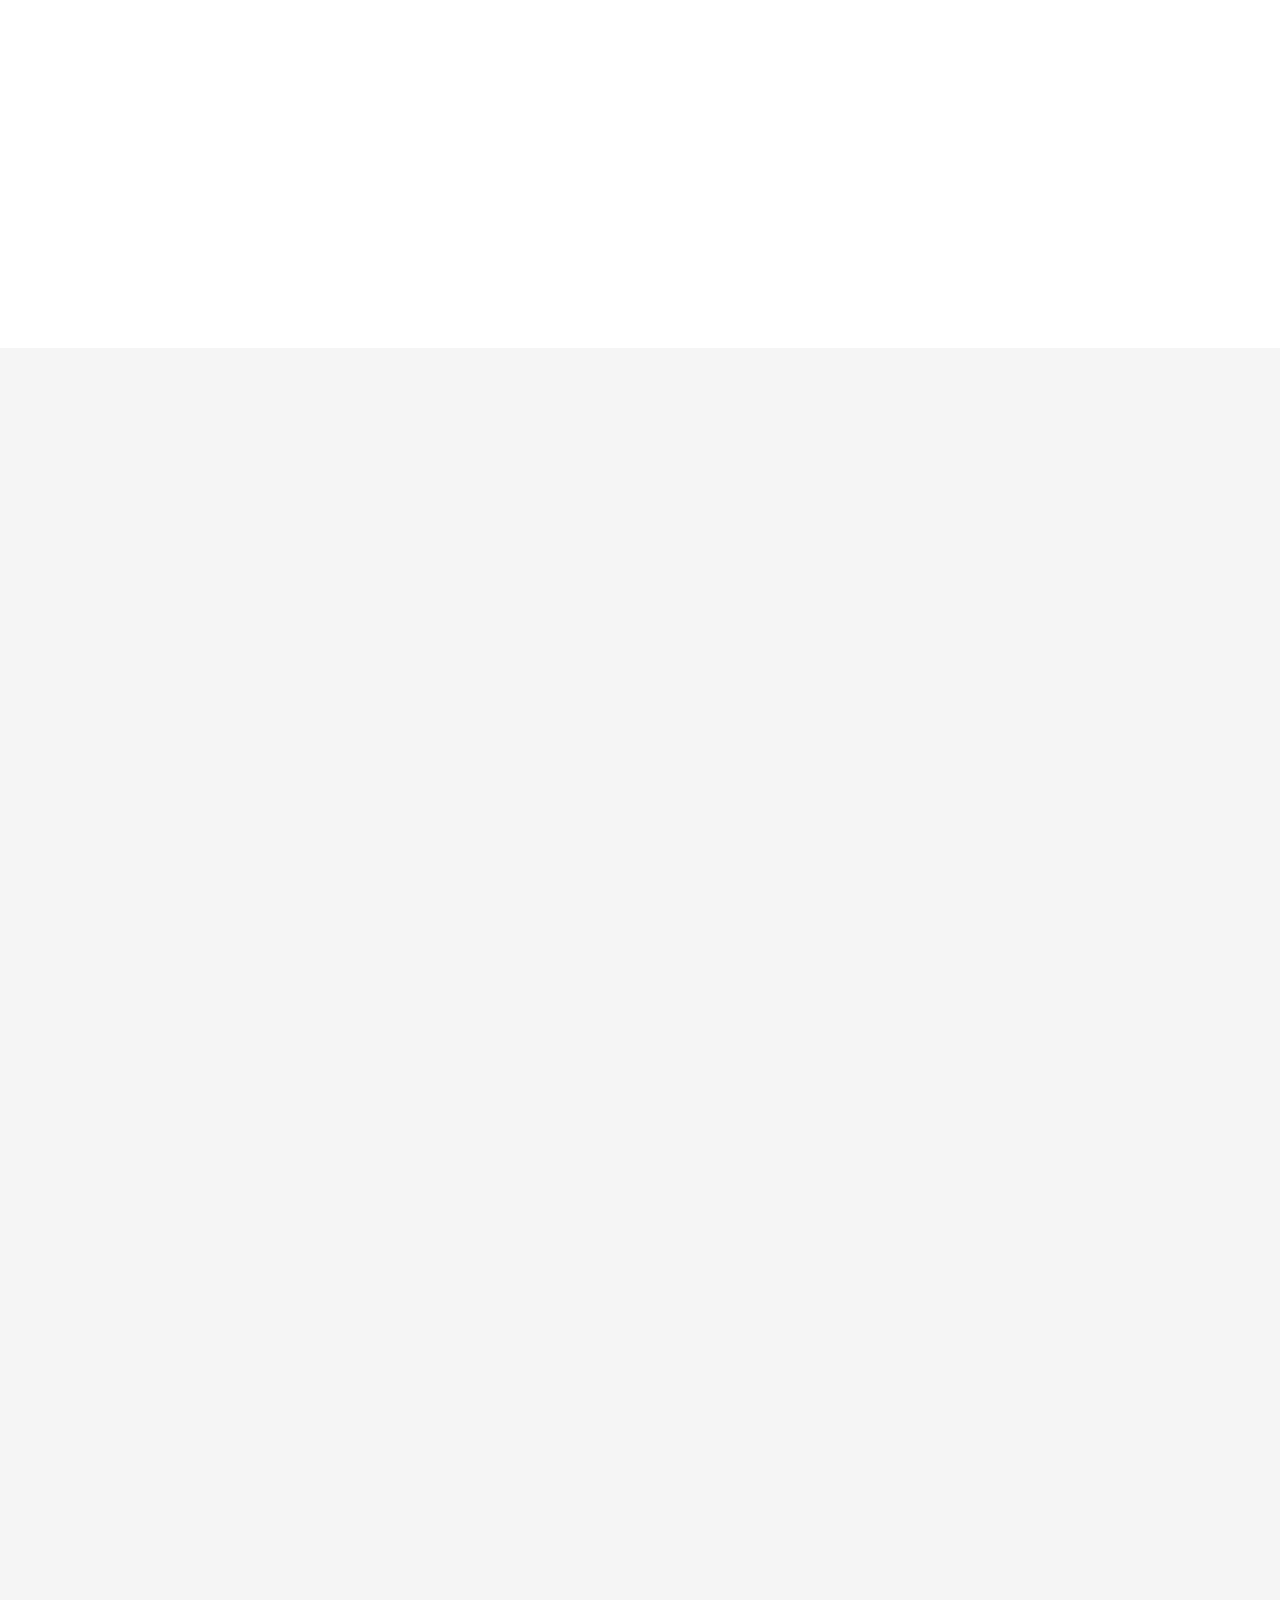
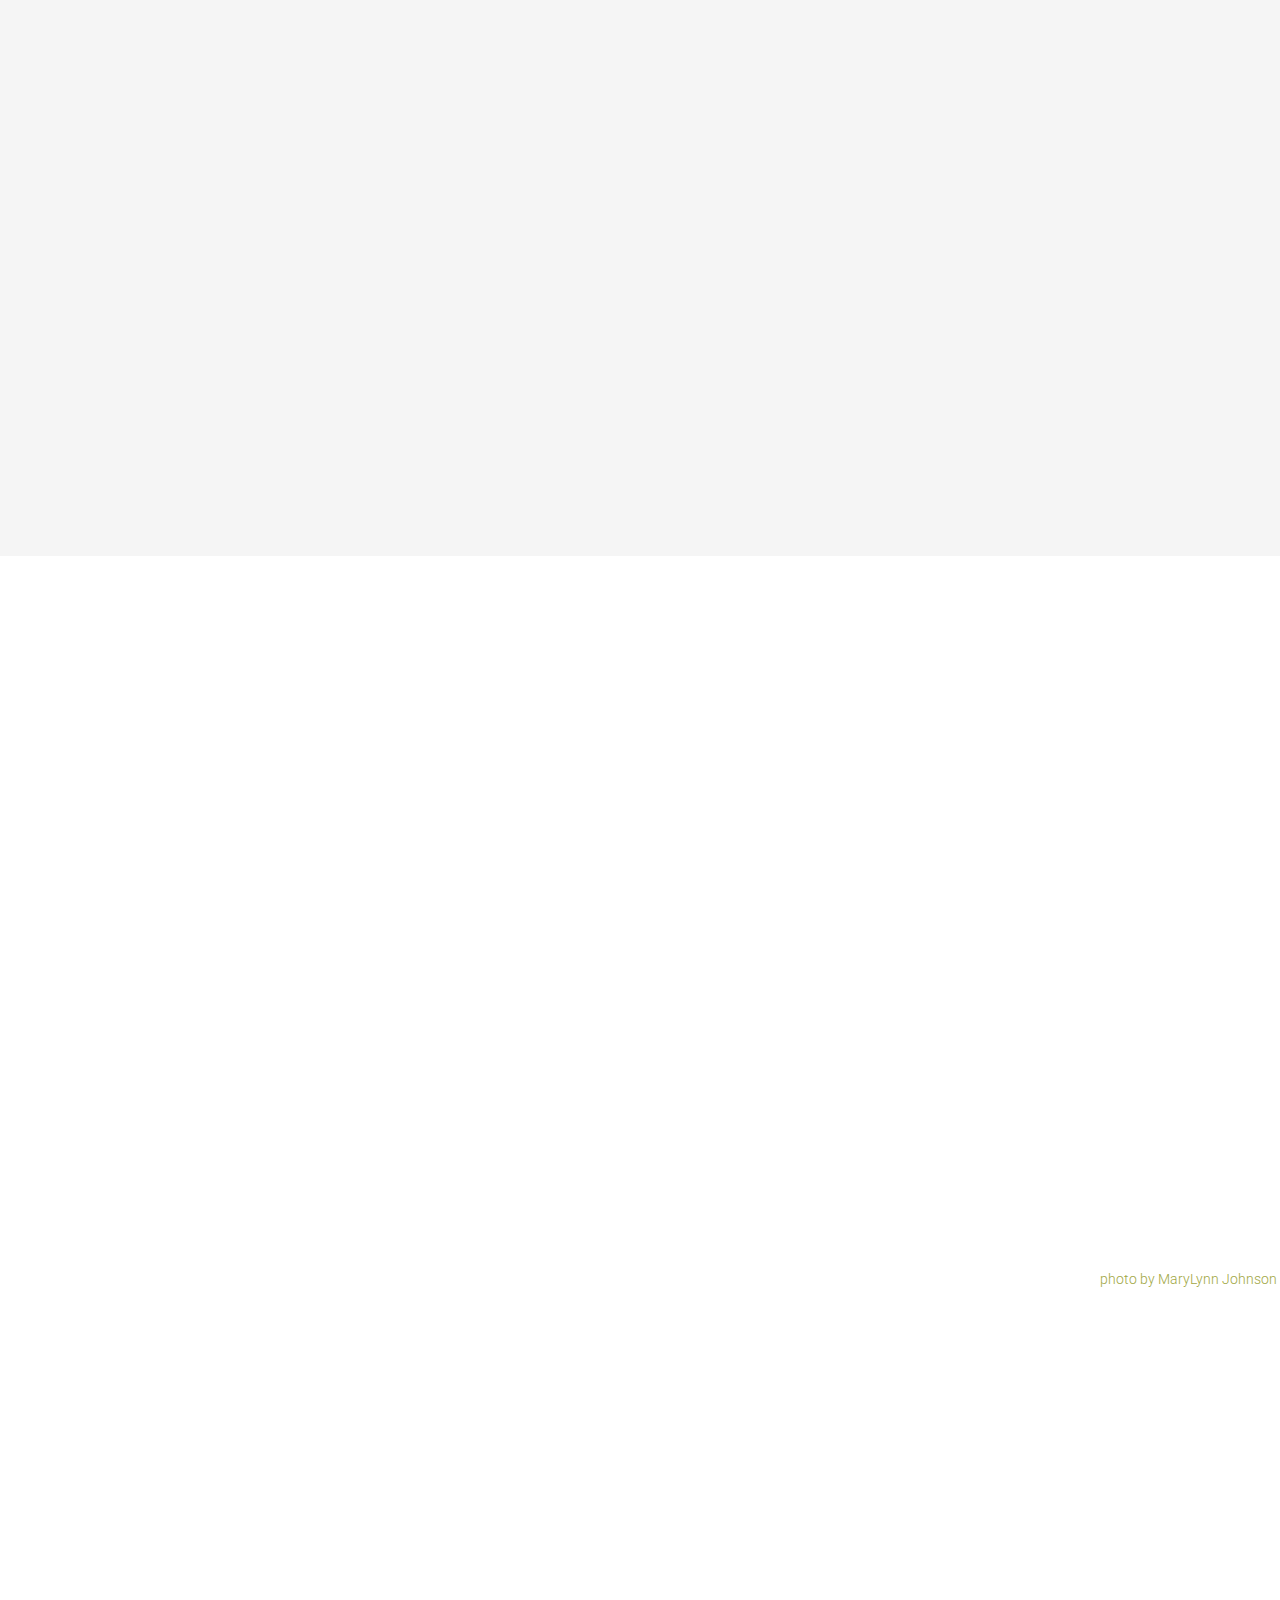
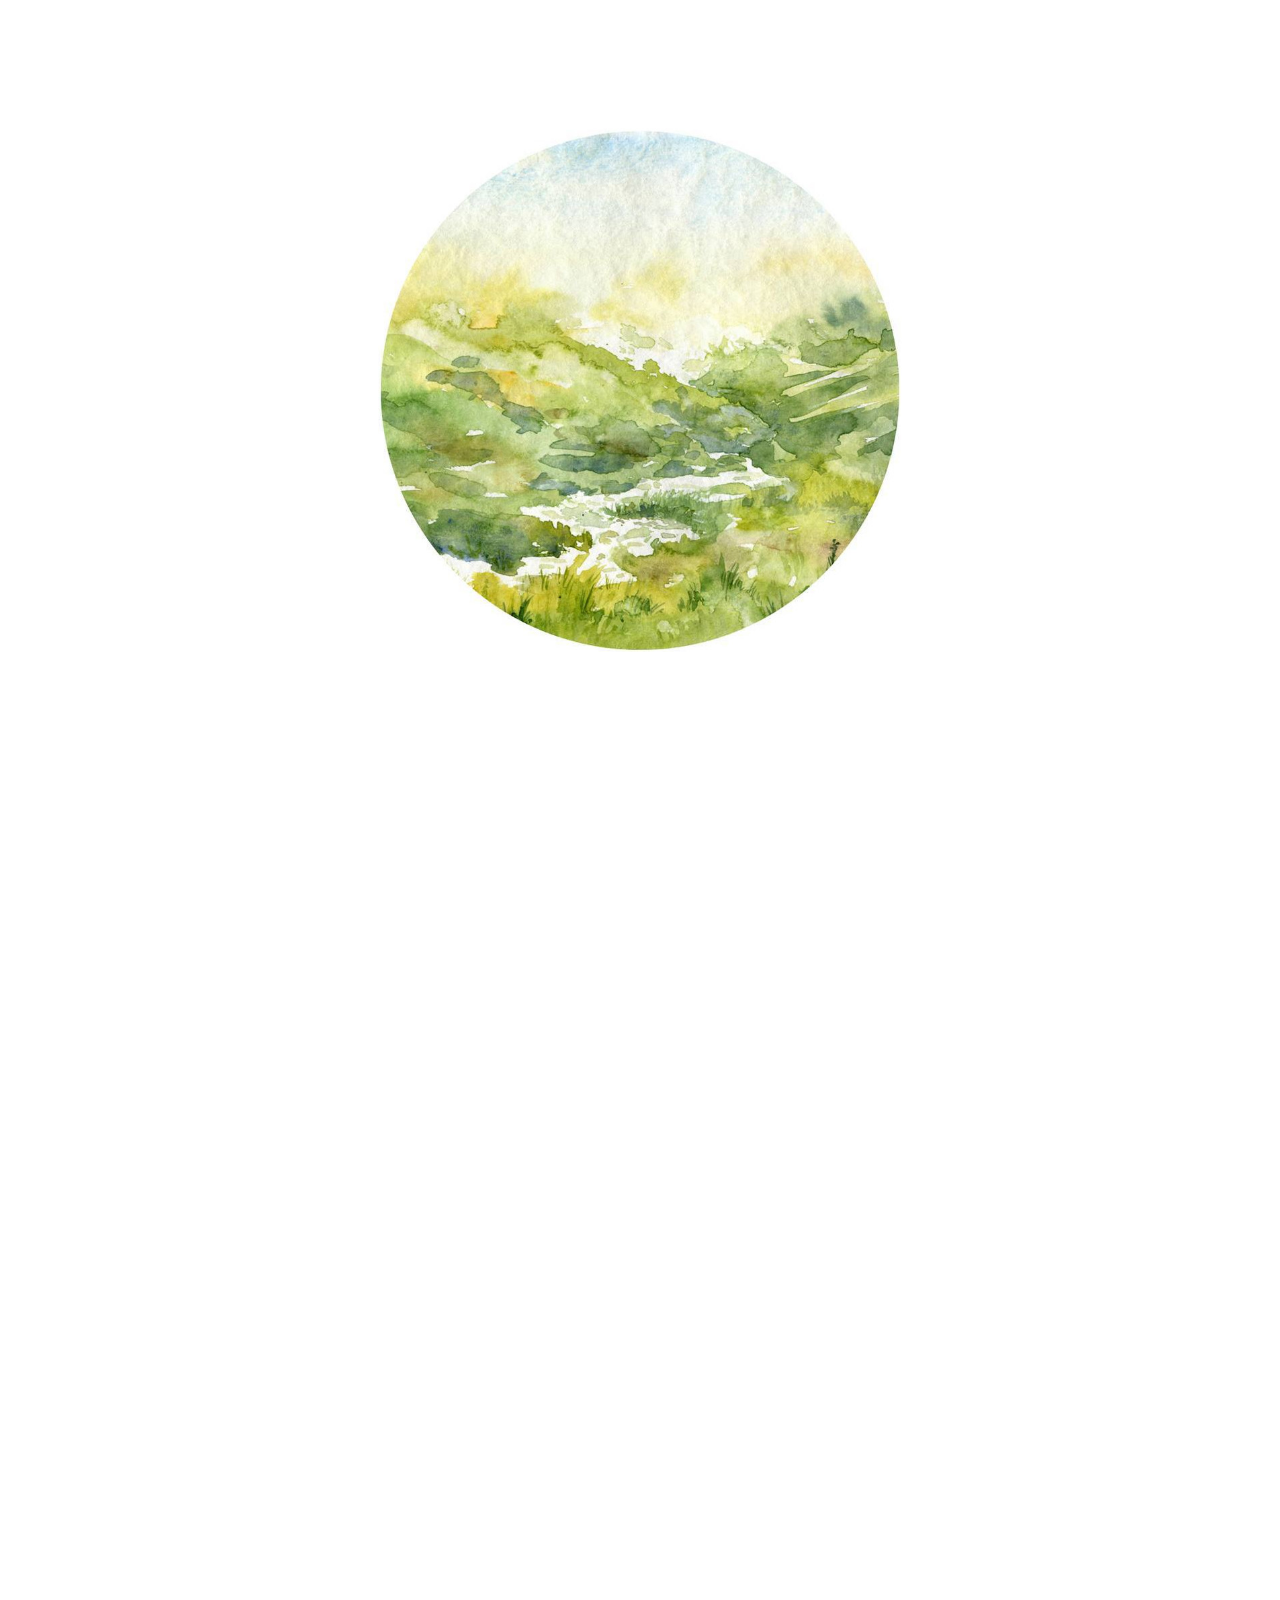
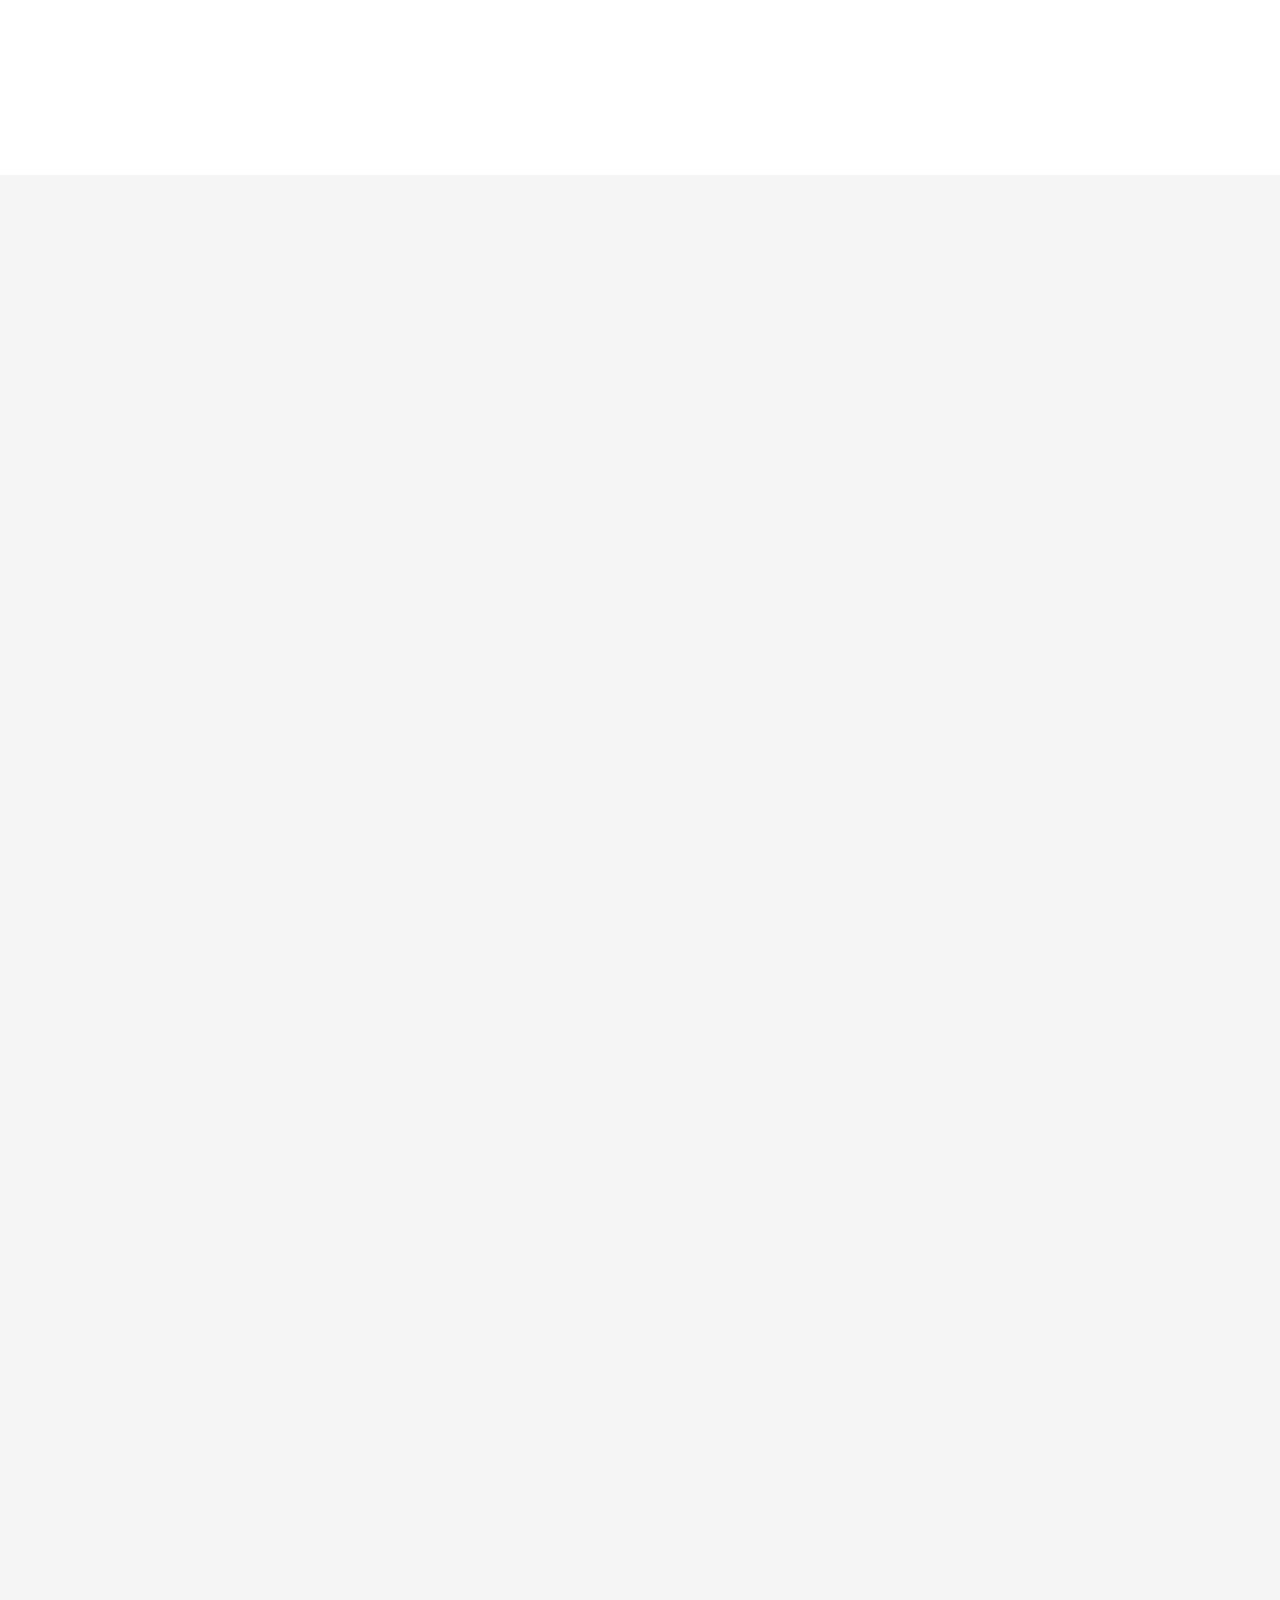
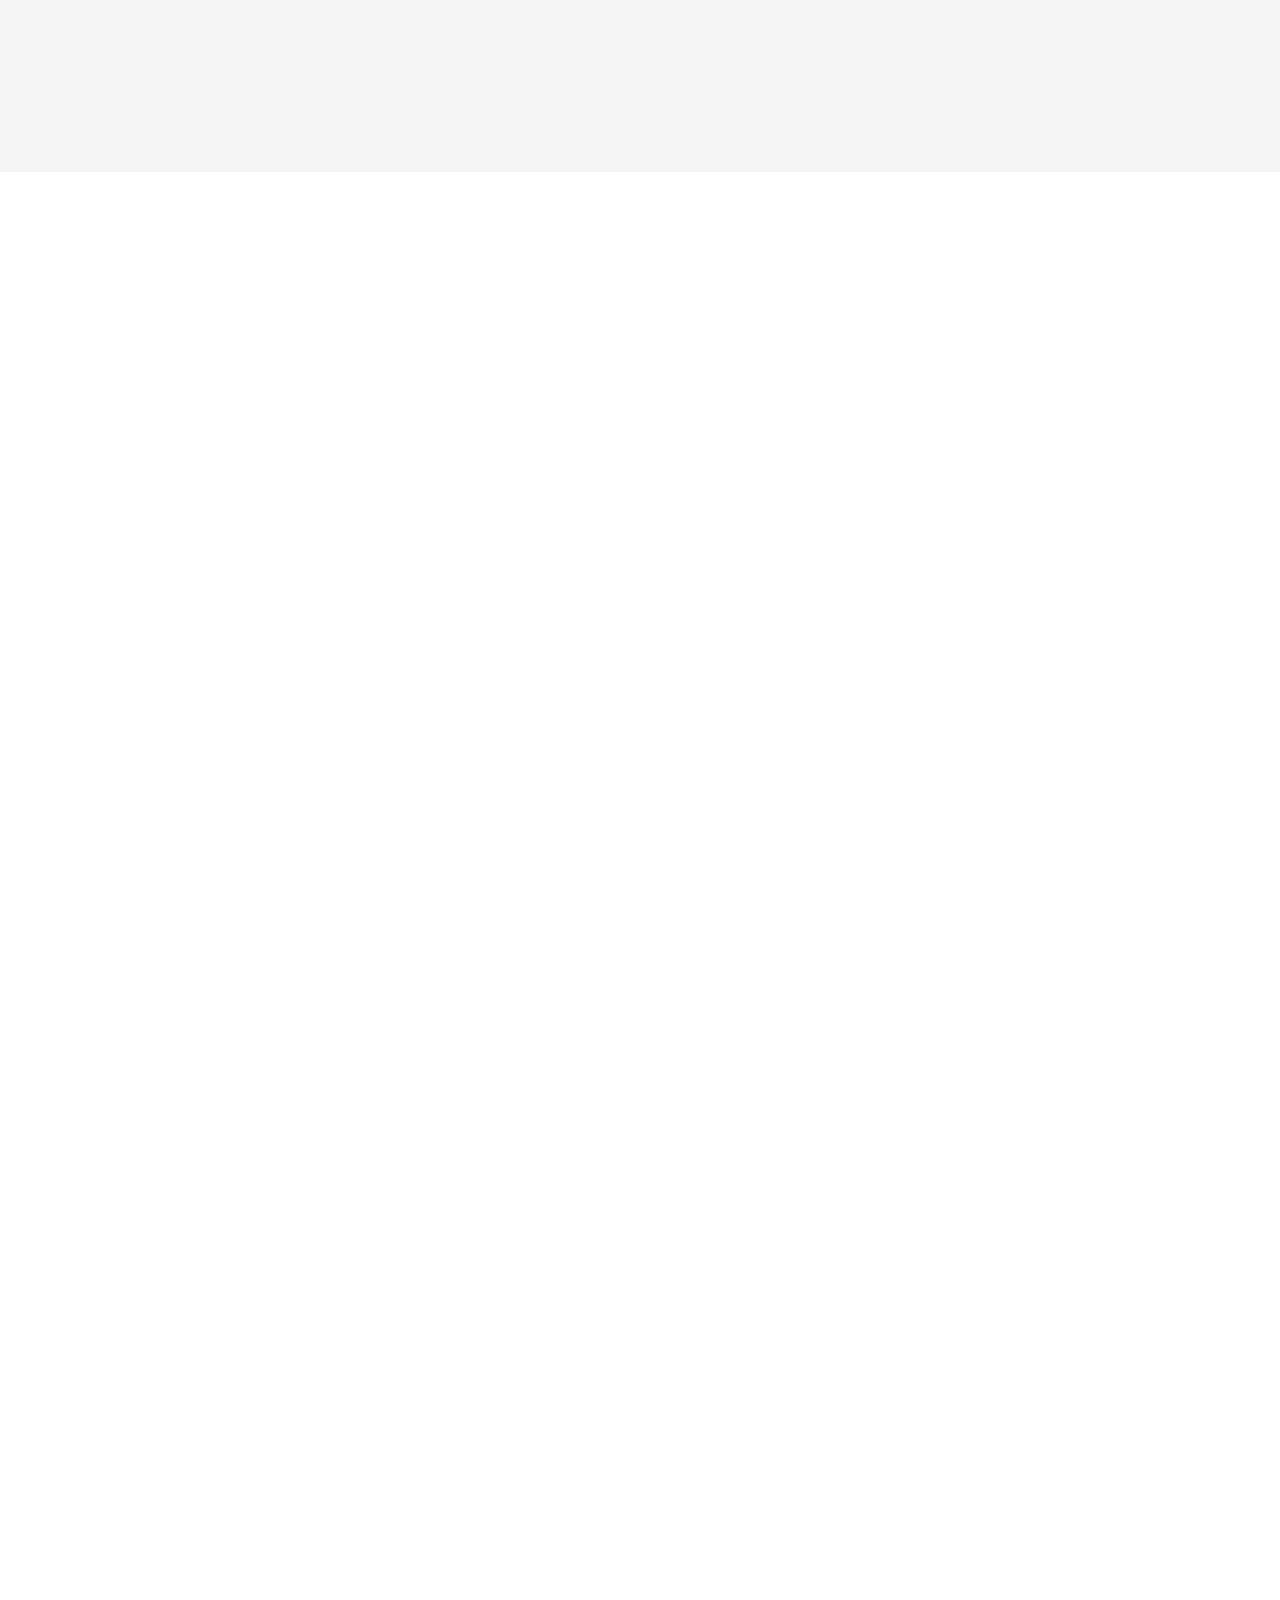
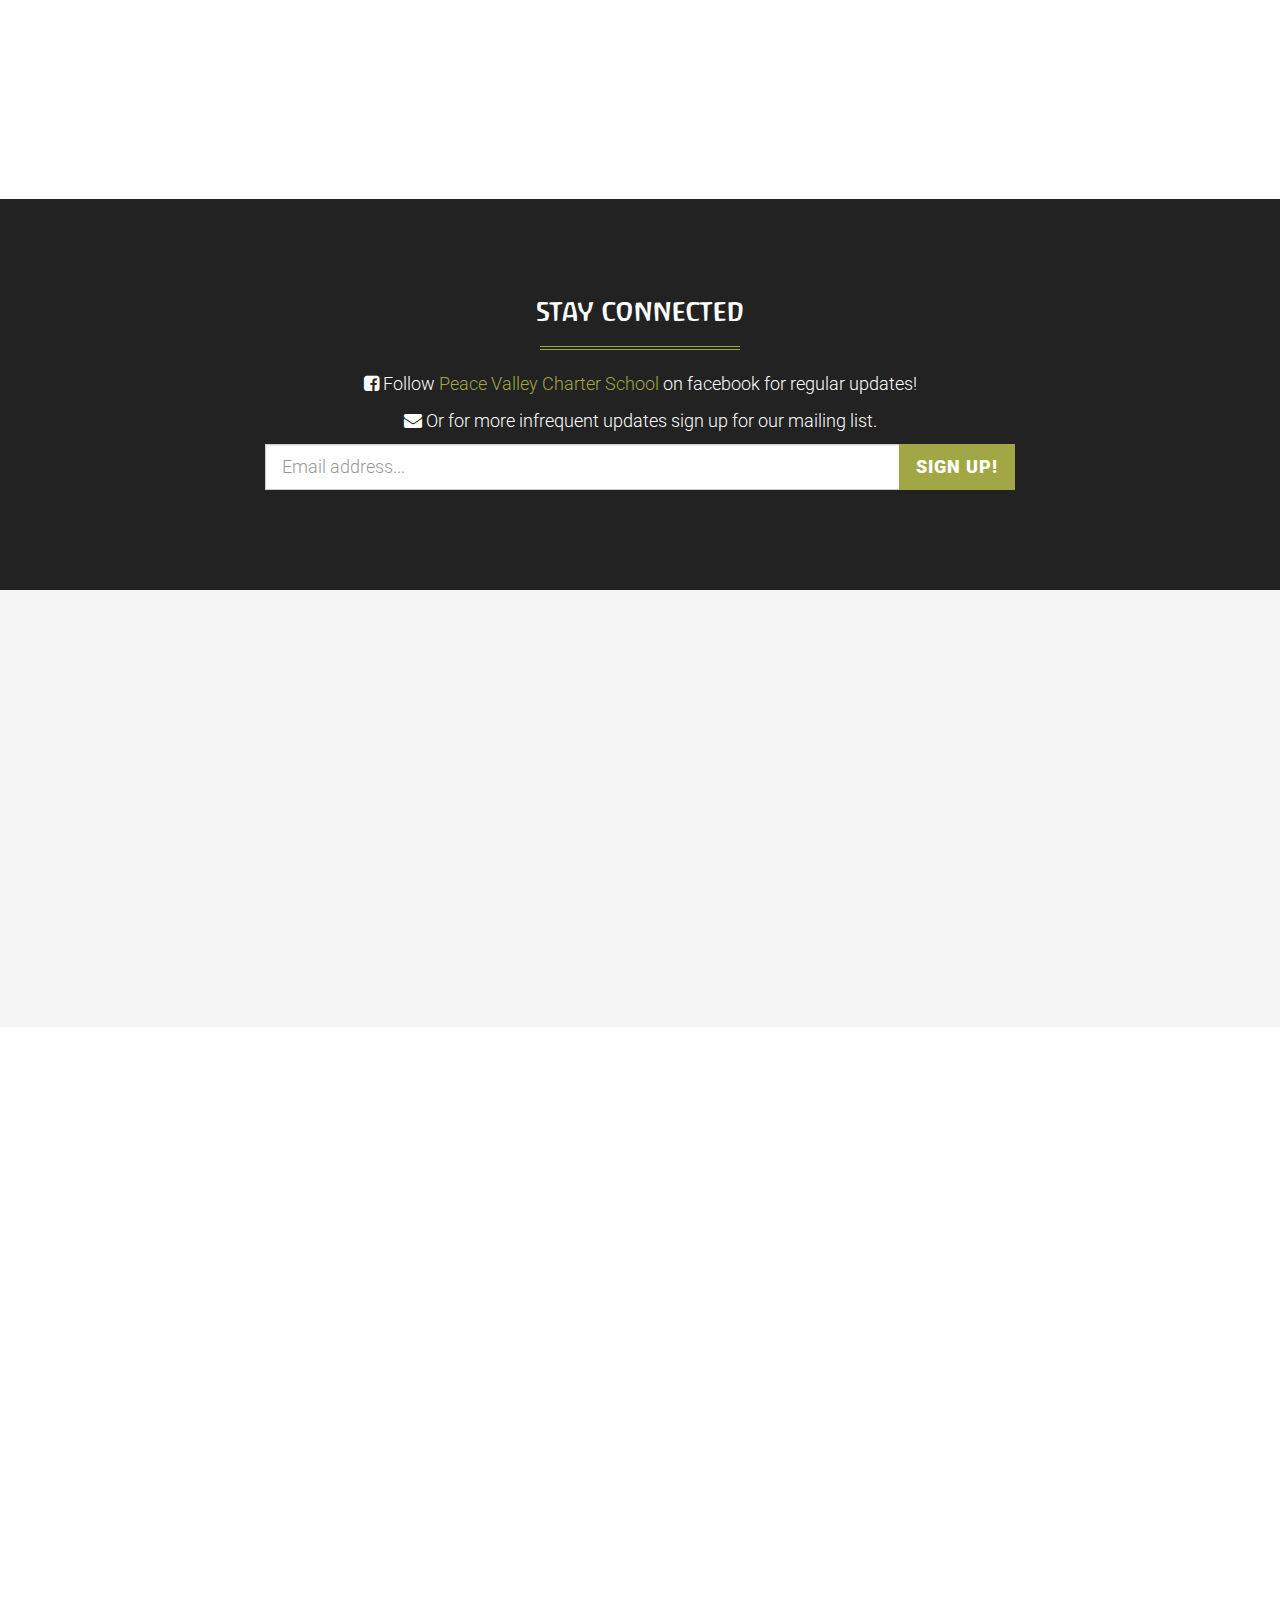
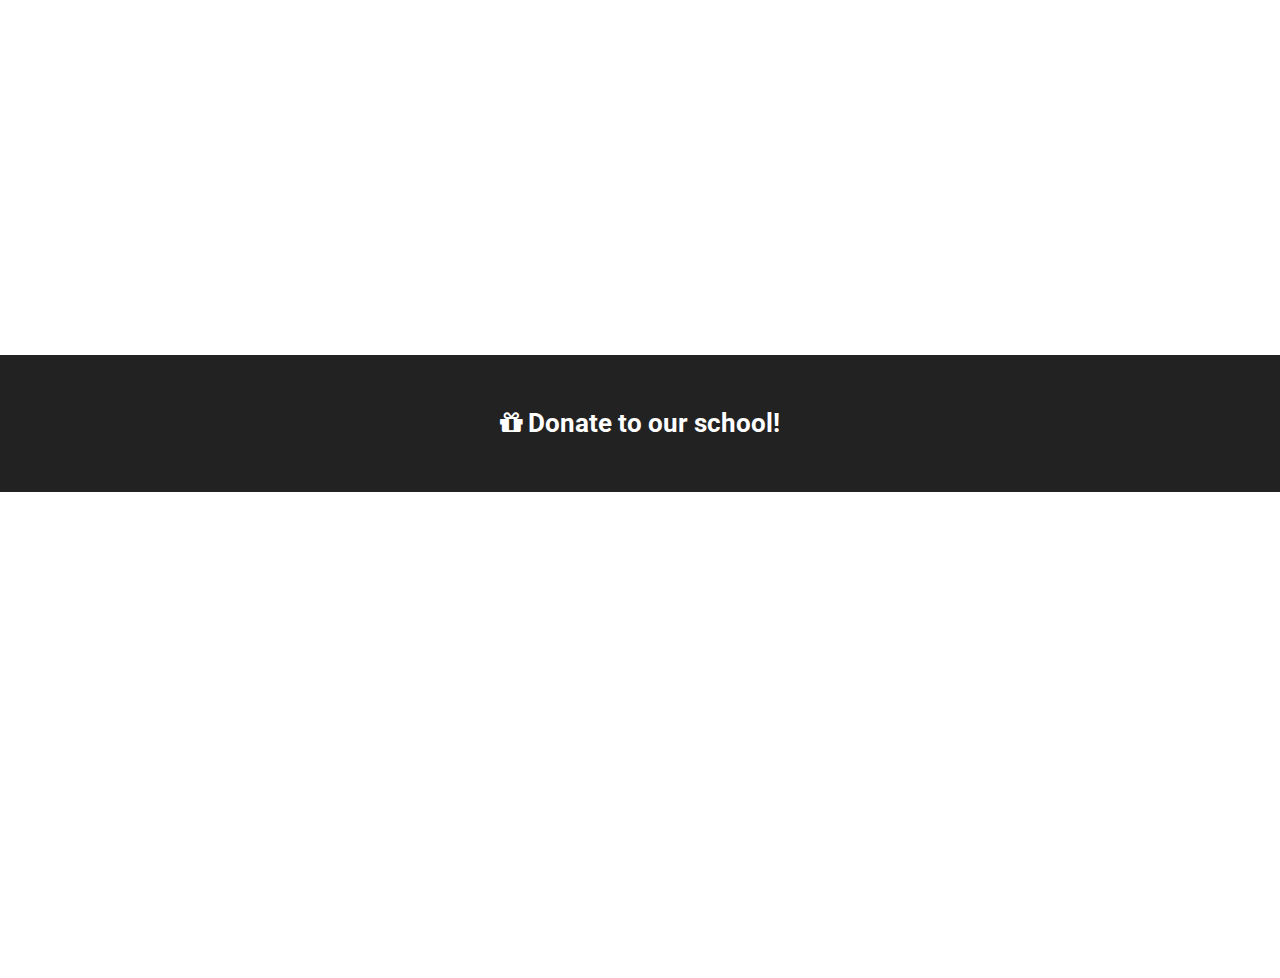
==== commit 39d37c8b: "More donation links." ====
--- a/index.html
+++ b/index.html
@@ -80,6 +80,9 @@
                     <a class="page-scroll" href="#parents"><span class="hidden-sm">Prospective </span>Parents</a>
                 </li>
                 <li>
+                    <a class="page-scroll hidden-sm" href="#donateModal" data-toggle="modal">Donate</a>
+                </li>
+                <li>
                     <a class="page-scroll" href="#contact">Contact</a>
                 </li>
             </ul>
@@ -114,12 +117,12 @@
                             href="http://www.allianceforpublicwaldorfeducation.org/wp-content/uploads/2016/11/CORE-PRINCIPLES.final_.11.08.16.pdf"
                             title="Review the Core Principles [PDF]">Core Principles of the Alliance for Public Waldorf
                         Education</a>.</p>
-                <a href="http://allianceforpublicwaldorfeducation.org"
+                <p><a href="http://allianceforpublicwaldorfeducation.org"
                    title="Member of the Alliance for Public Waldorf Education"><img
                    src="img/home/Alliance-for-Public-Waldorf-Education.png"
-                   alt="Member of the Alliance for Public Waldorf Education"/></a>
-
-                <hr class="colored">
+                   alt="Member of the Alliance for Public Waldorf Education"/></a></p>
+
+                <p><a class="btn btn-lg btn-primary" data-toggle="modal" href="#donateModal" title="Support our school with your donation"><span class="fa fa-gift" aria-hidden="true"></span> Donate to our School</a></p>
             </div>
         </div>
         <div class="row text-center content-row">
